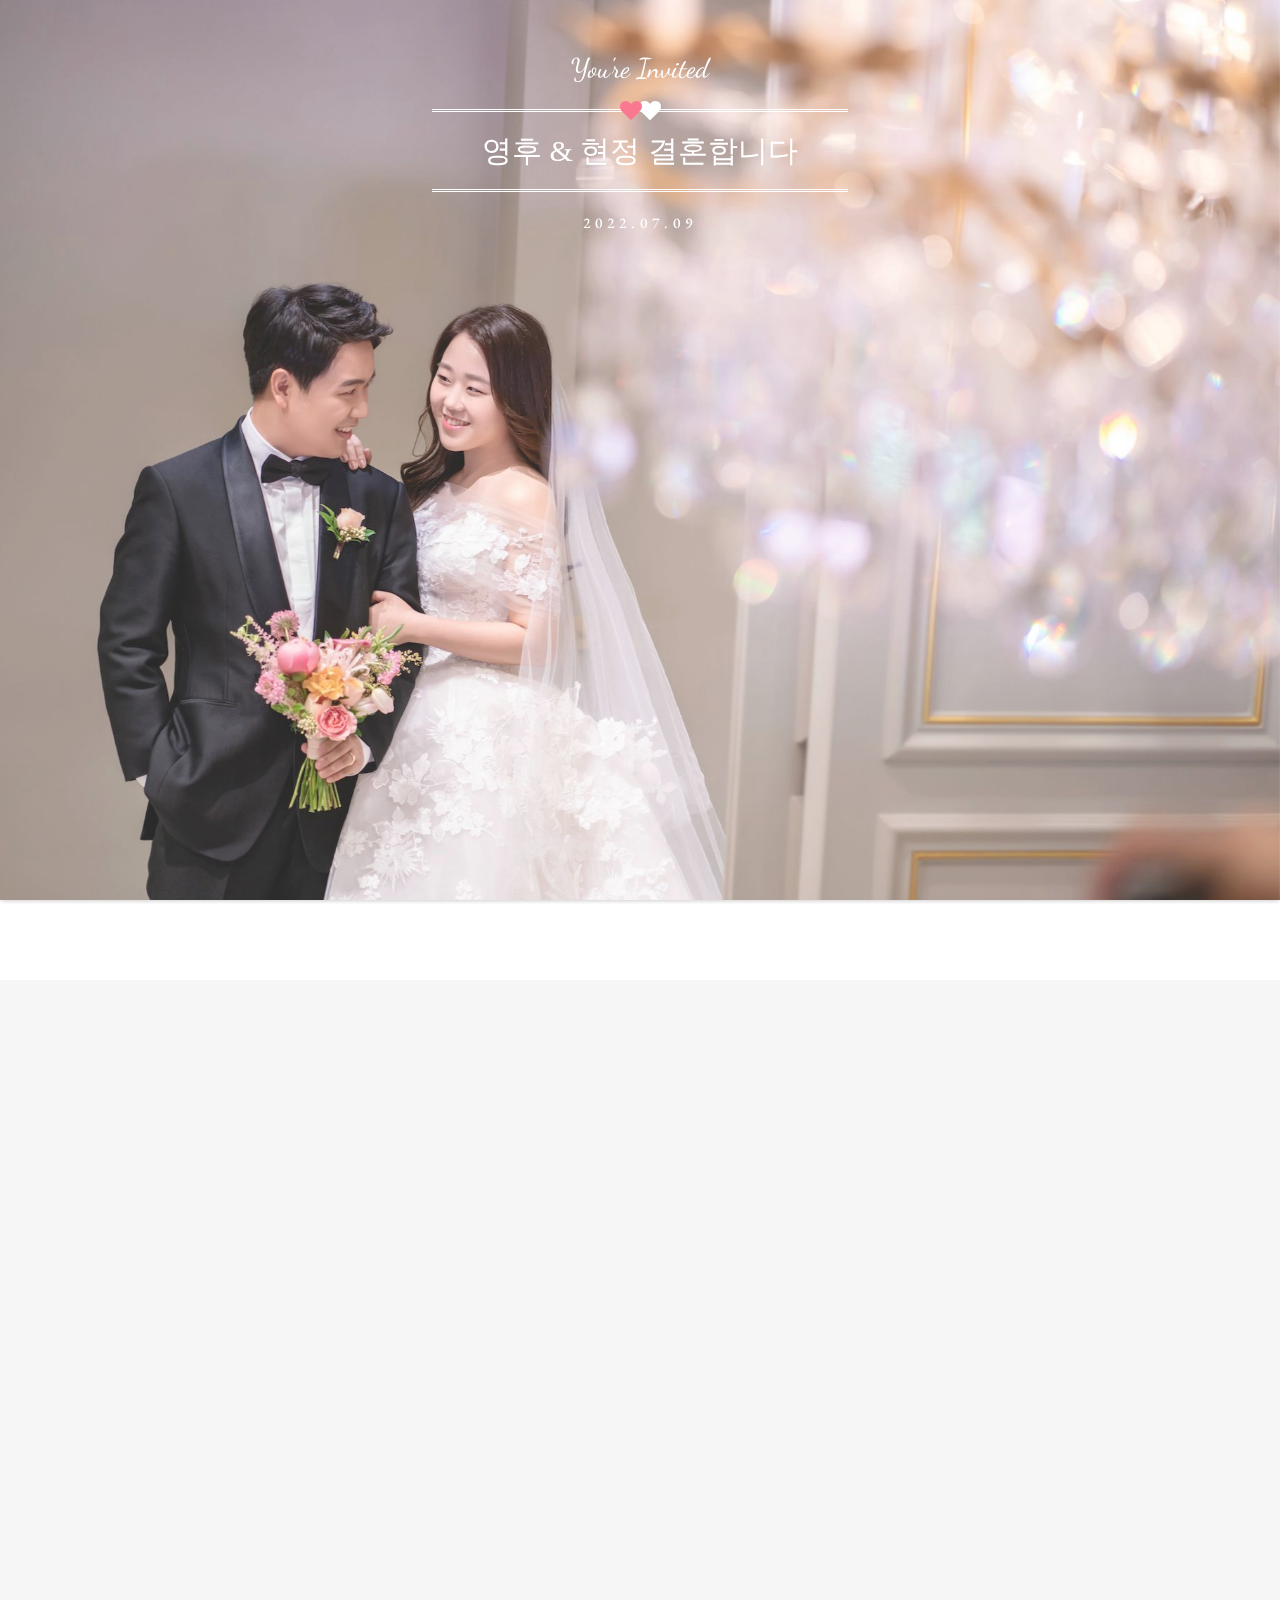
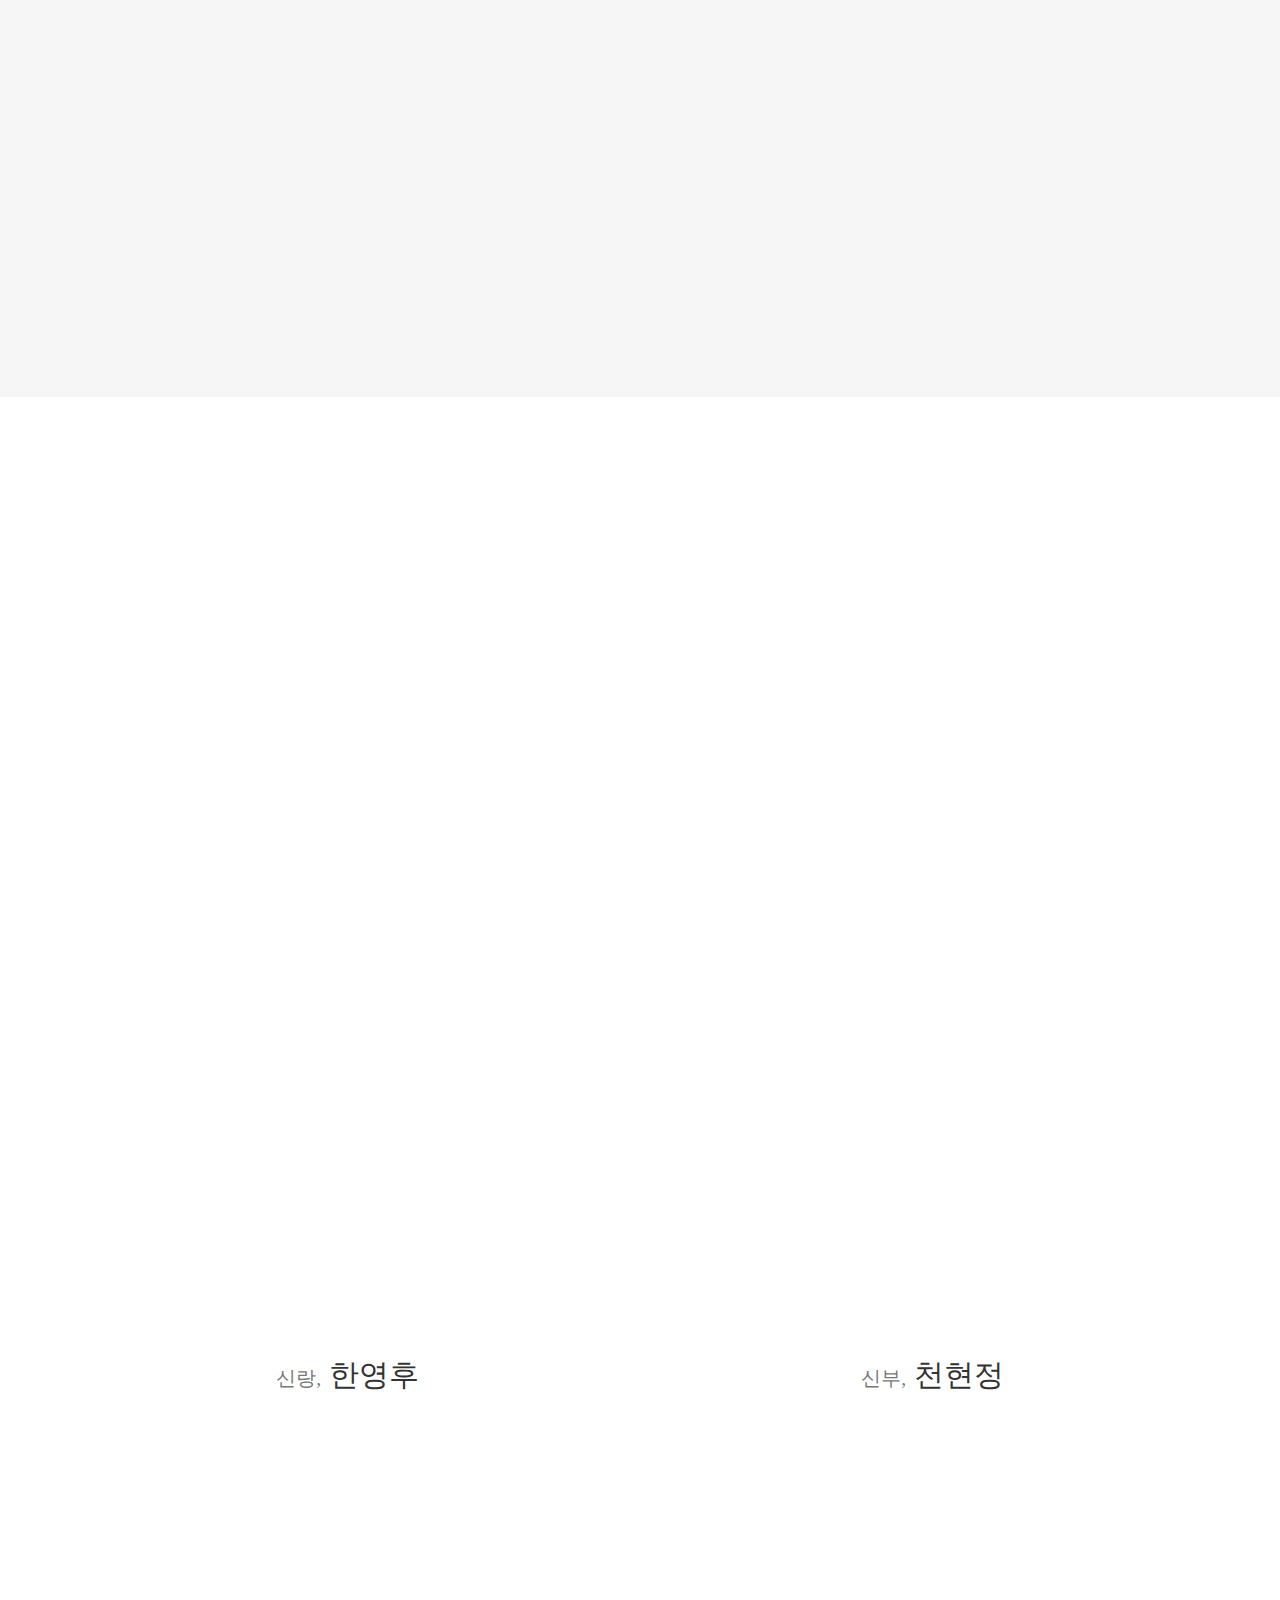
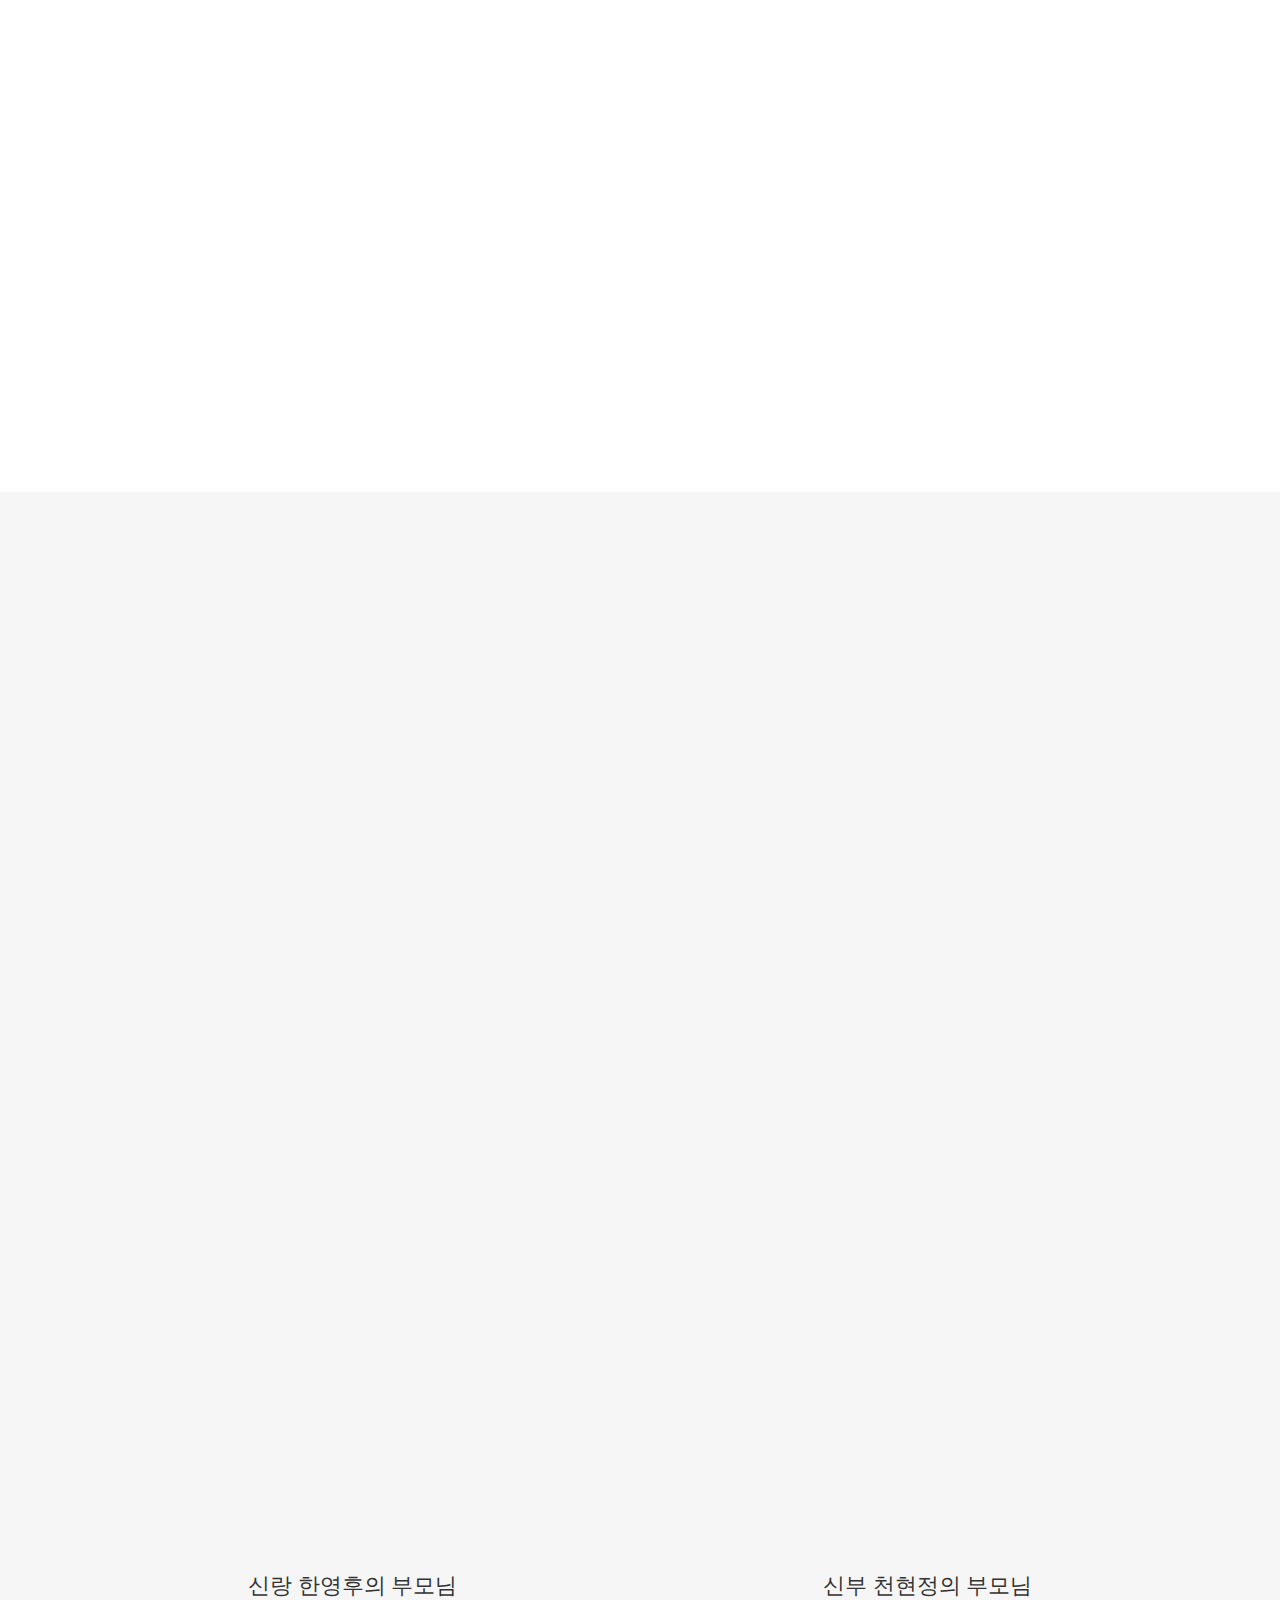
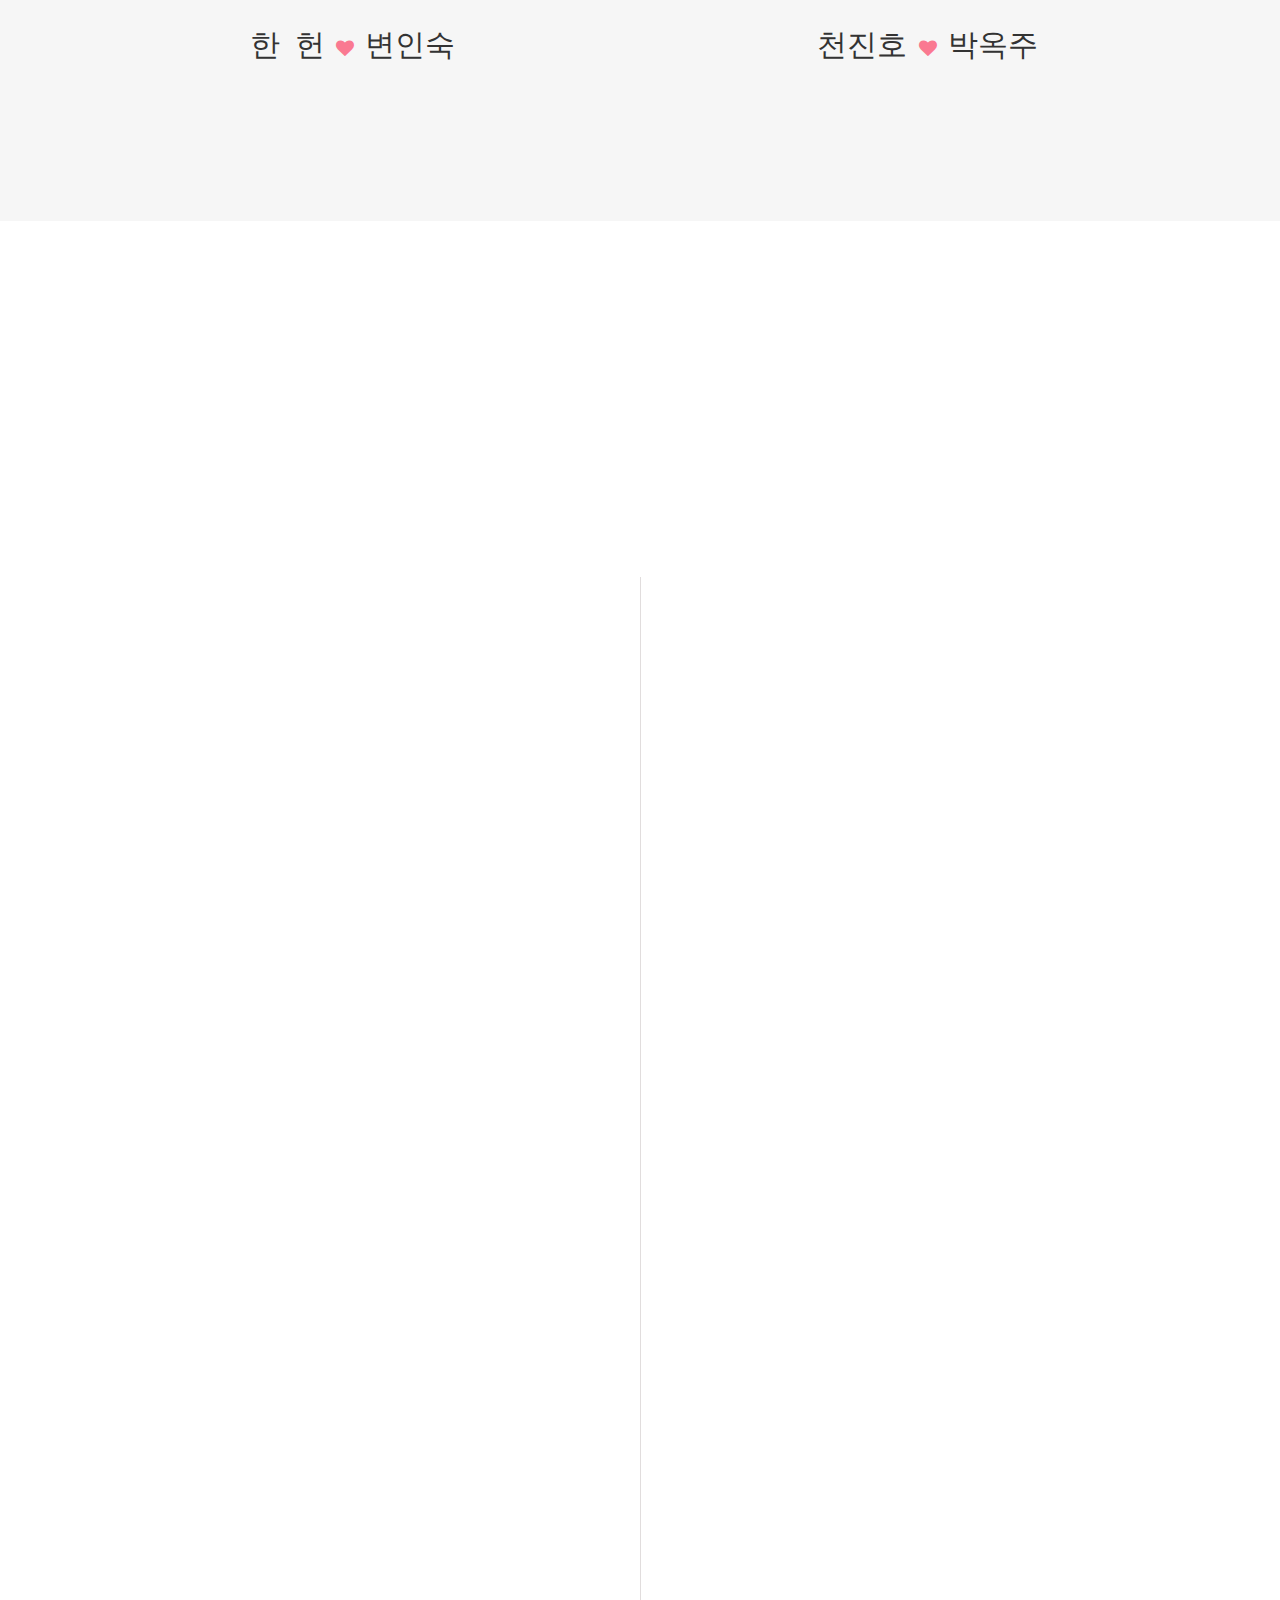
==== index.html @ 9a0e95c8 "copybtn edit" ====
<!DOCTYPE html>
<html lang="en">
	<head>
		<meta charset="utf-8">
     	<meta content="width=device-width, initial-scale=1.0" name="viewport">
     	<meta name="description" content="">
        <meta property="og:title" content="한영후♥천현정 결혼합니다"/>
        <meta property="og:url" content="https://elena0802.github.io/wedding-invitation/"/>
        <meta property="og:description" content="7월 9일 토요일 오후 6시"/>
        <meta property="og:image" content="images/kakaothum.jpeg"/>
        <meta property="og:image:type" content="image/jpeg"/>
        <meta property="og:image:width" content="1600"/>
        <meta property="og:image:height" content="800"/>
        <meta property="og:type" content="website"/>
      	<title>영후 &amp; 현정</title>
        
        <link rel="icon" href="images/favicon.jpg">
        <!-- Bootstrap -->
    	<link rel="stylesheet" href="css/bootstrap/bootstrap.min.css" type="text/css" media="screen" />
        
        <!-- Flexslider -->
        <link rel="stylesheet" href="css/flexslider/flexslider.css" type="text/css">
        <!-- Animate -->
        <link rel="stylesheet" href="css/animate/animate.css" type="text/css">       
        <!-- Countdown -->
        <link rel="stylesheet" href="css/countdown/jquery.countdown.css" type="text/css">
        <!-- Magnific Popup -->
        <link rel="stylesheet" href="css/magnific-popup/magnific-popup.css" type="text/css">
        <!-- Owl Carousel -->
        <link rel="stylesheet" href="css/owlcarousel/owl.carousel.css" type="text/css">
        <link rel="stylesheet" href="css/owlcarousel/owl.theme.css" type="text/css">
        <!-- Icon -->
        <link rel="stylesheet" href="css/fonts/fontello/css/fontello.css" type="text/css" media="screen" />
        <link rel="stylesheet" href="css/all.css" type="text/css" rel="stylesheet"/>
        <link rel="stylesheet" href="https://cdnjs.cloudflare.com/ajax/libs/font-awesome/4.7.0/css/font-awesome.min.css">
        <!-- Font -->
        <link rel="preconnect" href="https://fonts.googleapis.com">
        <link rel="preconnect" href="https://fonts.gstatic.com" crossorigin>
        <link href="https://fonts.googleapis.com/css2?family=Yantramanav:wght@100;300;400;500;700&display=swap" rel="stylesheet">
        <link href="https://fonts.googleapis.com/css2?family=Dancing+Script:wght@400;500;600;700&display=swap" rel="stylesheet">
        <link href="https://hangeul.pstatic.net/hangeul_static/css/maru-buri.css" rel="stylesheet">
        <link href="https://fonts.googleapis.com/css2?family=Great+Vibes&display=swap" rel="stylesheet">
        <link href="https://fonts.googleapis.com/css2?family=Open+Sans:wght@300;400;500;600&display=swap" rel="stylesheet">
        <link href="https://fonts.googleapis.com/css2?family=Noto+Sans+KR:wght@100;300;400;500;700&display=swap" rel="stylesheet">
        <link href="https://fonts.googleapis.com/css2?family=EB+Garamond:wght@400;500;600;700&display=swap" rel="stylesheet">
        <link href="https://fonts.googleapis.com/css2?family=DM+Serif+Display&family=Yeseva+One&display=swap" rel="stylesheet">
        
        <!-- Theme CSS -->
    	<link href="css/style.css" rel="stylesheet" media="screen">
        
        <!-- Skin CSS -->
    	<link href="css/skin/pink/pink.css" rel="stylesheet" media="screen">
        <!--<link href="css/skin/light-teal/light-teal-reverse-navbar.css" rel="stylesheet" media="screen">-->
<!--         <link href="css/skin/pattern/pattern-1.css" rel="stylesheet" media="screen"> -->
        
        <script src="//developers.kakao.com/sdk/js/kakao.min.js"></script>
       
        
       
	</head>

	<body class="outside-bottom-bar-page">            
       	<!-- MAIN SLIDER -->
    	<section id="main-slider" class="flexslider fullscreen">      	
            
            <!-- MAIN SLIDER TITLE OUTTER WRAPPER -->
        	<div class="slide-title-outter-wrapper">
            	
            	<!-- MAIN SLIDER TITLE INNER WRAPPER -->
				<div class="slide-title-inner-wrapper">
                                
                    <!-- TITLE 2 -->
					<div class="slide-title align-top">
                    
                    	<div class="container">
                        	<div class="row">
                        		<div class="col-md-offset-3 col-md-6 animation delay1 fadeInUp">
									
                                    <div id="invited">You're Invited</div>
                                    <div class="banner-text withlove medium light">
                                    	<h2>영후 &amp; 현정 결혼합니다</h2>
                                    </div> 
                                    <div id="banner-date">2022.07.09</div>
                                    
								</div> 
							</div>
						</div>
                        
					</div> 
                                
				</div><!-- END of MAIN SLIDER TITLE INNER WRAPPER -->
                
			</div> <!-- END of MAIN SLIDER TITLE OUTTER WRAPPER -->
                         
            <!-- MAIN SLIDER IMAGES -->
            
  			<ul class="slides">
    			<li>
                	<!-- SLIDE IMAGE -->
                    <div data-stellar-ratio="0.5" class="slide-image" style="background-image:url(images/main.jpeg); background-position:20% 50%;">
                    </div>
                    
                    <!-- SLIDE OVERLAY -->	
                    <div class="slide-overlay" style="opacity:0"> </div> 
                                                      
    			</li>
  			</ul><!-- END of MAIN SLIDER IMAGES -->
            
            <!-- NAVIGATION -->
            <header id="nav-header">
        		<nav id="nav-bar" class="bottom-bar outside fluid-width block-color nav-right sticky-nav animation fadeIn"">
            	
                	<div id="nav-wrapper">
            		
                    	<!-- LOGO -->
            			<div class="logo-wrapper">
                			<!-- CSS LOGO --> 
                        	<a onclick="gtag('event', 'click', { 'event_category': 'menu', 'event_label': '홈' });" href="index.html">
                    			<div class="css-logo">
                   					<div class="css-logo-text">
                                        Y & H
                    				</div>
                    			</div>
                                <div class="mobile-logo">
                                    <divi class="mobile-logo-text">
                                        YOUNGHOO & HYEONJEONG
                                    </divi>
                                </div>
                       		</a>
                    
                		</div>
                		<!-- END of LOGO -->
                    
                    	<div id="mobile-nav">
                    		<i class="de-icon-menu"></i>
                    	</div>
    
                		<ul id="nav-menu" class="nav-smooth-scroll">
                            <li class="first-child">
                        		<a onclick="gtag('event', 'click', { 'event_category': 'menu', 'event_label': '처음으로' });" href="#main-slider">처음으로</a>
                        	</li>
                			<li>
                        		<a onclick="gtag('event', 'click', { 'event_category': 'menu', 'event_label': '신랑 & 신부' });" href="#couple">신랑 & 신부</a>
                        	</li>                   			
                            <li>
                        		<a onclick="gtag('event', 'click', { 'event_category': 'menu', 'event_label': '부모님' });" href="#parents">부모님</a>
                        	</li>
                    		<li>
                        		<a onclick="gtag('event', 'click', { 'event_category': 'menu', 'event_label': '우리의 이야기' });" href="#our-story">우리의 이야기</a>
                        	</li>
                            <li>
                        		<a onclick="gtag('event', 'click', { 'event_category': 'menu', 'event_label': '사진첩' });" href="#gallery-section">사진첩</a>
                        	</li>
                            <li>
                        		<a onclick="gtag('event', 'click', { 'event_category': 'menu', 'event_label': '결혼식 소개' });" href="#more-events">결혼식 소개</a>
                            </li>
                            <li>
                                <a onclick="gtag('event', 'click', { 'event_category': 'menu', 'event_label': '오시는 길' });" href="#where-when">오시는 길</a>
                            </li>
                            <li>
                            	<a onclick="gtag('event', 'click', { 'event_category': 'menu', 'event_label': '마음 전하실 곳' });" href="#gift-section">마음 전하실 곳</a>
                            </li>
                        

                        	
                		</ul>
                    
                    	<div class="clearboth"></div>
                    
                	</div>
                
            	</nav>
        	</header> <!-- END of NAVIGATION -->
            
		</section><!-- ENF of MAIN SLIDER -->

        <!--CONTENT SECTION-->
        <section id="content">
            <!--GREETING SECTION-->
            <section id="greeting">
                <div class="container">
                    <div class="row">

                        <!-- SECTION TITLE-->
                        <div class="col-sm-12 col-md-offset-2 col-md-8 text-center">
                            <div class="section-title animation fadeInUp">
                                <h3 class="title-en">invitation</h3>
                                <h2 class="title-kr">
                                    소중한 분들을 초대합니다
                                </h2>
                            </div>
                        </div>

                        <!-- SECTION CONTENT -->
                        <div class="col-sm-12 col-md-offset-2 col-md-8 text-center">
                            <h3 class="text-center animation fadeInUp">
                                "이 여자구나" 한눈에 알아본 남자,
                            </h3>           
                            <h3 class="text-center animation fadeInUp">
                                그 눈빛에 자꾸 웃음이 나는 여자.
                            </h3>           
                            <h3 class="text-center animation fadeInUp">
                                평생 함께 하고 싶은 서로를 만났습니다.
                            </h3>
                            <br>           
                            <h3 class="text-center animation fadeInUp">
                                언제나 저희 곁에 있어주신 소중한 분들과
                            </h3>       
                            <h3 class="text-center animation fadeInUp">
                                함께 첫 시작을 내딛고 싶습니다.
                            </h3> 
                            <h3 class="text-center animation fadeInUp">
                                특별하고 의미있는 하루에 함께하시어
                            </h3>
                            <h3 class="text-center animation fadeInUp">
                                저희의 시작을 축복해주세요.
                            </h3>
                            <br>
                            <h3 class="text-center animation fadeInUp">
                                <span class="emphasize">한 헌 · 변인숙</span>의 아들, <span class="emphasize">영후</span>
                            </h3>
                            <h3 class="text-center animation fadeInUp">
                                <span class="emphasize">천진호 · 박옥주</span>의 딸, <span class="emphasize">현정</span>
                            </h3>
                            <br>
                            <h3 class="text-center animation fadeInUp emphasize">
                                2022년 7월 9일 토요일 오후 6시 
                            </h3>
                            <h3 class="text-center animation fadeInUp emphasize">
                                시그니엘 서울 76층 그랜드볼룸
                            </h3>
                        </div>
                    </div>
                </div>
            </section>
        	
            <!--COUPLE SECTION-->
            <section id="couple">
            	
                <div class="container">
                	<div class="row">
               
                        <!-- SECTION TITLE -->
                    	<div class="col-sm-12 col-md-offset-2 col-md-8 text-center">
                        
                        	<div class="section-title animation fadeInUp">
                                <div class="heart-divider">
                                    <i class="de-icon-heart pink-heart"></i>
                                    <i class="de-icon-heart grey-heart"></i>
                                </div>
                                <h3 class="title-en">bride & groom</h3>
                        		<h2 class="title-kr">
                            		두 사람의 이야기
                            	</h2>
                          	</div>
                        </div>
                    </div>
                    <!-- SECTION CONTENT -->
                    <div class="row">
                    	<div class="col-md-6">
                        
                        	<!--PHOTO-ITEM-->
                        	<div class="photo-item frame-border animation fadeInLeft">
                                	
                             	<!--PHOTO-->
                               	<img src="images/couple/1-crop.jpg" alt="" class="hover-animation image-zoom-in">
                                            
                               	<!--PHOTO OVERLAY-->
                           		<div class="layer wh100 hidden-black-overlay hover-animation fade-in">
                            	</div><!--END of PHOTO OVERLAY-->
                                				                                    
                                <!--ICON LINK-->
                                <div class="layer wh100 hidden-link hover-animation delay1 fade-in">
                                    <div class="alignment">
                                    	<div class="v-align center-middle">
                                           
                                     		<a onclick="gtag('event', 'click', { 'event_category': 'couple', 'event_label': '신랑' });" href="images/couple/1.jpg" class="magnific-zoom">
        										<div class="de-icon circle large-size outline light">
            										<i class="de-icon-plus-1"></i>
            									</div>
        									</a>
                                                
                                      	</div>
                                    </div>
                                </div><!--END of ICON LINK-->
							
                            </div><!--END of PHOTO-ITEM-->   
                            
                            <div class="his-her-name">
                        		<h2 class="text-center"><small>신랑,</small>&nbsp;한영후
                                    <!--<span class="last-name">The Groom</span>-->
                                </h2>
                                                     
                                
                            </div>                            
                            
                            <p class="blurb animation fadeInLeft text-left description">
                                12년 전에 공학을 공부하겠다고 혼자 미국으로 떠나 성공적으로 컴퓨터공학과에 진학했으나, 병역의 의무를 다하기 위해 졸업을 미루고 한국으로 돌아온게 벌써 5년전이네요. 그 5년 동안 창업도 해보고, 사회에 도움이 될 수 있는 프로젝트도 해보고, 특히 지금의 신부를 만나 삶에 감사함을 느끼게 되었습니다. 왠지 병무청에 감사의 절이라도 해야 할 것 같지만 그러지는 않기로 했습니다.
                            </p>
                            <p class="blurb animation fadeInRight text-left description">
                                <span class="qna-title">신부의 가장 좋은 점</span>
                                <br>
                                저의 특이한 생각들과 결정들에 대해 언제든 신부와 이야기 나눌 수 있다는 게 가장 좋습니다. 그리고 무엇보다 정말 예쁩니다! 
                            </p>
                            <p class="blurb animation fadeInRight text-left description">
                                <span class="qna-title">결혼을 결심한 계기</span>
                                <br>
                                이 세상에 이 사람보다 나를 더 잘 이해하는 사람은 없을거라는 확신이 들어서 결혼을 결심했습니다.
                            </p>
                            <p class="blurb animation fadeInRight text-left description">
                                <span class="qna-title">결혼을 앞둔 소감</span>
                                <br>
                                저, 드디어 장가갑니다! 오랜 시간 제 옆에서 함께 해주었던 사람과 이젠 매일을 함께할 수 있다고 생각하니 행복합니다. 저희 평생토록 잘 살겠습니다!
                            </p>
                            <br>
                        </div>
                        
                        <div class="col-md-6">
                        
                        	<!--PHOTO-ITEM-->
                        	<div class="photo-item frame-border animation fadeInRight">
                                	
                             	<!--PHOTO-->
                               	<img src="images/couple/2-crop.jpg" alt="" class="hover-animation image-zoom-in">
                                            
                               	<!--PHOTO OVERLAY-->
                           		<div class="layer wh100 hidden-black-overlay hover-animation fade-in">
                            	</div><!--END of PHOTO OVERLAY-->
                                				                                    
                                <!--ICON LINK-->
                                <div class="layer wh100 hidden-link hover-animation delay1 fade-in">
                                    <div class="alignment">
                                    	<div class="v-align center-middle">
                                           
                                     		<a onclick="gtag('event', 'click', { 'event_category': 'couple', 'event_label': '신부' });" href="images/couple/2.jpg" class="magnific-zoom">
        										<div class="de-icon circle large-size outline light">
            										<i class="de-icon-plus-1"></i>
            									</div>
        									</a>
                                                    
                                      	</div>
                                    </div>
                                </div><!--END of ICON LINK-->
							
                            </div><!--END of PHOTO-ITEM-->    
                            
                            <div class="his-her-name">
                        		<h2 class="text-center"><small>신부,</small>&nbsp;천현정
                                    <!--<span class="last-name">천진호 · 박옥주의 딸</span>-->
                                    
                                </h2>
                                
                            </div>                            
                            
                            <p class="blurb animation fadeInRight text-left description">
                                헬스케어 벤처 창업을 하고 싶어 약학대학에 진학했습니다. 학교 밖에서 하고 싶은 일들을 다 하며 지내던 중 프로그래밍 동아리에서 지금의 신랑을 처음 만났습니다. 호기심 많은 그가 새로운 기계를 사려고 할 때는 늘 의문을 품지만, 막상 써보면 재밌고 신기해서 오히려 더 신나하는 편입니다.
                            </p>
                            <p class="blurb animation fadeInRight text-left description">
                                <span class="qna-title">신랑의 가장 좋은 점</span>
                                <br>
                                따뜻한 눈빛, 따뜻한 포옹, 따뜻한 마음, 잘생긴 얼굴 :)
                            </p>
                            <p class="blurb animation fadeInRight text-left description">
                                <span class="qna-title">결혼을 결심한 계기</span>
                                <br> 
                                인생에 어떤 어려운 문제가 주어져도 함께 풀어나갈 수 있을 것 같다는 믿음이 생겨 결혼을 결심했습니다.
                            </p>
                            <p class="blurb animation fadeInRight text-left description">
                                <span class="qna-title">결혼을 앞둔 소감</span>
                                <br> 
                                함께한 시간들이 행복했던 만큼 앞으로의 날들이 기대됩니다. 인생의 큰 전환점이 될 거라고 생각하고요. 앞으로도 서로 배려하고 사랑하면서 잘 살아보겠습니다!
                            </p>
                        </div>
                    </div>
                    </div>
                </div>
            </section>  
            
            <!-- PHOTO DIVIDER
            <section>
            	<div class="image-divider auto-height" style="background-image: url('images/divider/divider-1.jpg'); background-position: 100% 60%;height:500px;" data-stellar-background-ratio="0.3">
                	<div class="divider-overlay"></div>
                </div>
            </section>-->
            
            <!--PARENTS SECTION-->
            <section id="parents">
            	
                <div class="container">
                	<!-- ROW-1 -->
                    <div class="row">
               
                        <!-- SECTION TITLE -->
                    	<div class="col-sm-12 col-md-offset-2 col-md-8 text-center">
                        
                        	<div class="section-title animation fadeInUp">
                                <h3 class="title-en">our parents</h3>
                        		<h2 class="title-kr">
                            		우리의 부모님
                            	</h2>
                          	</div>
                            <div class="text-center" style="margin-bottom: 50px;">
                                <h3 class="animation fadeInUp">
                                    언제나 곁을 따뜻하게 지켜주시고
                                </h3>
                                <h3 class="animation fadeInUp">
                                    저희 두 사람의 시작을 사랑으로 응원해주신
                                </h3>
                                <h3 class="animation fadeInUp">
                                    양가 부모님을 소개합니다.
                                </h3>
                            </div>
            
                        </div>
                    </div><!-- END of ROW-1 -->

                    <!-- ROW-2-->
                    <div class="row">              
                        <!-- SECTION CONTENT -->
                    	<div class="col-xs-6" id="parents-1">
                        
                        	<!--PHOTO-ITEM-->
                        	<div class="photo-item frame-border animation fadeInLeft">
                                	
                             	<!--PHOTO-->
                               	<img src="images/parents/1-crop.jpg" alt="" class="hover-animation image-zoom-in">
                                            
                               	<!--PHOTO OVERLAY-->
                           		<div class="layer wh100 hidden-black-overlay hover-animation fade-in">
                            	</div><!--END of PHOTO OVERLAY-->
                                				                                    
                                <!--ICON LINK-->
                                <div class="layer wh100 hidden-link hover-animation delay1 fade-in">
                                    <div class="alignment">
                                    	<div class="v-align center-middle">
                                           
                                     		<a onclick="gtag('event', 'click', { 'event_category': 'parents', 'event_label': '신랑의 부모님' });" href="images/parents/1.jpg" class="magnific-zoom">
                                                <div class="de-icon circle large-size outline light">
            										<i class="de-icon-plus-1"></i>
            									</div>
        									</a>
                                                
                                      	</div>
                                    </div>
                                </div><!--END of ICON LINK-->
							
                            </div><!--END of PHOTO-ITEM-->   
                            
                            <div class="parents-name">
                                <h4 class="text-center"><span style="font-family: 'MaruBuriSemiBold';">신랑 한영후</span>의 부모님</h4>
                                <h3 class="text-center">한&nbsp;&nbsp;헌 <i class="de-icon-heart pink-heart"></i> 변인숙</h3>
                                
                            </div>                            
                        </div>
                        
                        <div class="col-xs-6" id="parents-2">
                        
                        	<!--PHOTO-ITEM-->
                        	<div class="photo-item frame-border animation fadeInRight">
                                	
                             	<!--PHOTO-->
                               	<img src="images/parents/2-crop.jpg" alt="" class="hover-animation image-zoom-in">
                                            
                               	<!--PHOTO OVERLAY-->
                           		<div class="layer wh100 hidden-black-overlay hover-animation fade-in">
                            	</div><!--END of PHOTO OVERLAY-->
                                				                                    
                                <!--ICON LINK-->
                                <div class="layer wh100 hidden-link hover-animation delay1 fade-in">
                                    <div class="alignment">
                                    	<div class="v-align center-middle">
                                           
                                     		<a onclick="gtag('event', 'click', { 'event_category': 'parents', 'event_label': '신부의 부모님' });" href="images/parents/2.jpg" class="magnific-zoom">
        										<div class="de-icon circle large-size outline light">
            										<i class="de-icon-plus-1"></i>
            									</div>
        									</a>
                                                    
                                      	</div>
                                    </div>
                                </div><!--END of ICON LINK-->
							
                            </div><!--END of PHOTO-ITEM-->    
                            
                            <div class="parents-name">
                                <h4 class="text-center"><span style="font-family: 'MaruBuriSemiBold', sans-serif;">신부 천현정</span>의 부모님</h4>
                        		<h3 class="text-center">천진호 <i class="de-icon-heart pink-heart"></i> 박옥주</h3>
                            </div>                            
                            
                        </div>
                    </div>
                </div>
            </section>  
            
            <!-- PHOTO DIVIDER
            <section>
            	<div class="image-divider auto-height" style="background-image:url('images/divider/divider-2.jpg'); background-position: 20% 70%;height:500px" data-stellar-background-ratio="0.3">
                	<div class="divider-overlay" style="opacity: 0.3;"></div>
                    
                    <div class="container">
                        <div class="row">
                            <div class=" col-md-offset-2 col-md-8">
                                <div class="text-center animation fadeInUp">
                                    <div id="divider-title">
                                        <div id="divider-title-line">Let the</div>
                                        <div id="divider-title-line">Adventure</div>
                                        <div id="divider-title-line">Begin</div>
                                    </div>
                                </div>
                            </div>
                        </div>
                    </div>
                </div>
            </section>-->
            
            
            <!-- OUR STORY SECTION -->
            <section id="our-story">
            	
                <div class="container">
               
               	 	<!-- ROW-1 -->
                	<div class="row">
                    	
                        <!-- SECTION TITLE -->
                    	<div class="col-sm-12 col-md-offset-2 col-md-8 text-center">
                        
                        	<div class="section-title animation fadeInUp">
                                <div class="heart-divider">
                                    <i class="de-icon-heart pink-heart"></i>
                                    <i class="de-icon-heart grey-heart"></i>
                                </div>
                                <h3 class="title-en">our story</h3>
                        		<h2 class="title-kr">  
                                    우리의 이야기
                            	</h2>
                          	</div>
                        </div>
                   </div> <!-- END of ROW-1 -->
                   
                   
                   <!-- STORY ROW-1-->
                   <div class="row story-row">      
                        
                        <div class="col-sm-12 col-md-offset-1 col-md-4 text-center">
                            <!--PHOTO-ITEM-->
                        	<div class="photo-item frame-border animation delay1 fadeInLeft">
                                	
                             	<!--PHOTO-->
                               	<img src="images/story/1-crop.jpg" alt="" class="hover-animation image-zoom-in">
                                            
                               	<!--PHOTO OVERLAY-->
                           		<div class="layer wh100 hidden-black-overlay hover-animation fade-in">
                            	</div><!--END of PHOTO OVERLAY-->
                                				                                    
                                <!--ICON LINK-->
                                <div class="layer wh100 hidden-link hover-animation delay1 fade-in">
                                    <div class="alignment">
                                    	<div class="v-align center-middle">
                                           
                                     		<a onclick="gtag('event', 'click', { 'event_category': 'story', 'event_label': '우리의 설레이는 첫 만남' });" href="images/story/1.jpg" class="magnific-zoom">
        										<div class="de-icon circle large-size outline light">
            										<i class="de-icon-plus-1"></i>
            									</div>
        									</a>
                                                
                                      	</div>
                                    </div>
                                </div><!--END of ICON LINK-->
							
                            </div><!--END of PHOTO-ITEM-->
                        </div>

                        <div class="col-sm-12 col-md-2 text-center story-date-wrapper animation fadeIn">
                        	<div class="arrow-left"></div>
                            <div class="story-date">
                            	<div class="date-only">
                                    <i class="de-icon-circle"></i>
                                </div>
                                <!--<div class="month-year">03.12</div>-->
                           </div>
                           <div class="arrow-right"></div>
                           <div class="clearboth"></div>                          
                        </div>
                        
                        <div class="col-sm-12 col-md-4 animation delay1 fadeInRight">
                        	<h3 class="qna-title">우리의 설레이는 첫 만남</h3>
                            <p class="description">따뜻한 햇살이 비치다 갑작스런 비가 오던 봄 날, 저희는 처음 마주쳤어요. 그때의 짧았던 찰나의 설렘과 기억들을 아직도 소중히 간직하며 이제 새로운 시작을 준비하고 있습니다.</p>
                        </div>    
                        
                        <div class="vertical-line">
                        </div>
                                            
					</div><!-- END of STORY ROW-1 -->
                    
                   <!-- STORY ROW-2-->
                   <div class="row story-row">      
                        
                        <div class="col-sm-12 col-md-4 col-md-push-6 text-center">
                            <!--PHOTO-ITEM-->
                        	<div class="photo-item frame-border animation delay1 fadeInLeft">
                                	
                             	<!--PHOTO-->
                               	<img src="images/story/2-crop.jpg" alt="" class="hover-animation image-zoom-in">
                                            
                               	<!--PHOTO OVERLAY-->
                           		<div class="layer wh100 hidden-black-overlay hover-animation fade-in">
                            	</div><!--END of PHOTO OVERLAY-->
                                				                                    
                                <!--ICON LINK-->
                                <div class="layer wh100 hidden-link hover-animation delay1 fade-in">
                                    <div class="alignment">
                                    	<div class="v-align center-middle">
                                           
                                     		<a onclick="gtag('event', 'click', { 'event_category': 'story', 'event_label': '우리가 사랑한 시간' });" href="images/story/2.jpg" class="magnific-zoom">
        										<div class="de-icon circle large-size outline light">
            										<i class="de-icon-plus-1"></i>
            									</div>
        									</a>                                                 
                                                
                                      	</div>
                                    </div>
                                </div><!--END of ICON LINK-->
							
                            </div><!--END of PHOTO-ITEM-->
                        </div>

                        <div class="col-sm-12 col-md-2 text-center story-date-wrapper animation fadeIn">
                        	<div class="arrow-left"></div>
                            <div class="story-date">
                            	<div class="date-only">
                                    <i class="de-icon-circle"></i>
                                </div>
                           </div>
                           <div class="arrow-right"></div>
                           <div class="clearboth"></div>                          
                        </div>
                        
                        
                        <div class="col-sm-12 col-md-4 col-md-pull-6 animation delay1 fadeInRight">
                        	<h3 class="qna-title highlight">우리가 사랑한 시간</h3>
                            <p class="description">때로는 연인으로, 때로는 친구로, 때로는 동지로, 껌딱지처럼 어디든 손잡고 같이 다녔습니다. 매일 봐도 할말이 많았고, 가고 싶은 곳들이 많았어요. 서로의 인생을 살아오며 달랐던 두 사람이 서로 덕분에 가장 행복하게 웃었고 함께 할 내일이 끊임없이 설레었습니다.</p>
                        </div>    
                        
                        <div class="vertical-line">
                        </div>
                                            
					</div><!-- END of STORY ROW-2 -->
                    
                    <!-- STORY ROW-3-->
                   <div class="row story-row">      
                        
                        <div class="col-md-offset-1 col-md-4 text-center">
                            <!--PHOTO-ITEM-->
                        	<div class="photo-item frame-border animation delay1 fadeInLeft">
                                	
                             	<!--PHOTO-->
                               	<img src="images/story/3-crop.jpg" alt="" class="hover-animation image-zoom-in">
                                            
                               	<!--PHOTO OVERLAY-->
                           		<div class="layer wh100 hidden-black-overlay hover-animation fade-in">
                            	</div><!--END of PHOTO OVERLAY-->
                                				                                    
                                <!--ICON LINK-->
                                <div class="layer wh100 hidden-link hover-animation delay1 fade-in">
                                    <div class="alignment">
                                    	<div class="v-align center-middle">
                                           
                                     		<a onclick="gtag('event', 'click', { 'event_category': 'story', 'event_label': '깜짝 프로포즈에 성공한 날' });" href="images/story/3.jpg" class="magnific-zoom">
        										<div class="de-icon circle large-size outline light">
            										<i class="de-icon-plus-1"></i>
            									</div>
        									</a>
                                                
                                      	</div>
                                    </div>
                                </div><!--END of ICON LINK-->
							
                            </div><!--END of PHOTO-ITEM-->
                        </div>

                        <div class="col-md-2 text-center story-date-wrapper animation fadeIn">
                        	<div class="arrow-left"></div>
                            <div class="story-date">
                            	<div class="date-only">
                                    <i class="de-icon-circle"></i>
                                </div>
                                
                           </div>
                           <div class="arrow-right"></div>
                           <div class="clearboth"></div>                          
                        </div>

                        <div class="col-md-4 animation delay1 fadeInRight">
                        	<h3 class="qna-title">깜짝 프로포즈에 성공한 날</h3>
                            <p class="description">지금까지 사랑한다는 말을 서로에게 한번도 하지 않고 아껴 두었는데, 프로포즈 하는 날 처음으로 서로에게 말했답니다. 감동해서 울뻔 했으나 다행히(?) 울지 않고 함께 많이 웃었습니다. 그제야 비로소 실감이 났습니다. 우리 정말 결혼을 하는구나!</p>
                        </div>    
                        
                        <div class="vertical-line">
                        </div>
                                            
					</div><!-- END of STORY ROW-3 -->
                    
                   <!-- STORY ROW-4 -->
                   <div class="row story-row">      
                        
                        <div class="col-sm-12 col-md-4 col-md-push-6 text-center">
                            <!--PHOTO-ITEM-->
                        	<div class="photo-item frame-border animation delay1 fadeInLeft">
                                	
                             	<!--PHOTO-->
                               	<img src="images/story/4-crop.jpg" alt="" class="hover-animation image-zoom-in">
                                            
                               	<!--PHOTO OVERLAY-->
                           		<div class="layer wh100 hidden-black-overlay hover-animation fade-in">
                            	</div><!--END of PHOTO OVERLAY-->
                                				                                    
                                <!--ICON LINK-->
                                <div class="layer wh100 hidden-link hover-animation delay1 fade-in">
                                    <div class="alignment">
                                    	<div class="v-align center-middle">
                                           
                                     		<a onclick="gtag('event', 'click', { 'event_category': 'story', 'event_label': '함께 새로운 시작을 준비한 우리' });" href="images/story/4.jpg" class="magnific-zoom">
        										<div class="de-icon circle large-size outline light">
            										<i class="de-icon-plus-1"></i>
            									</div>
        									</a>
                                                
                                      	</div>
                                    </div>
                                </div><!--END of ICON LINK-->
							
                            </div><!--END of PHOTO-ITEM-->
                        </div>

                        <div class="col-sm-12 col-md-2 text-center story-date-wrapper animation fadeIn">
                        	<div class="arrow-left"></div>
                            <div class="story-date">
                            	<div class="date-only">
                                    <i class="de-icon-circle"></i>
                                </div>
                                
                           </div>
                           <div class="arrow-right"></div>
                           <div class="clearboth"></div>                          
                        </div>
                        
                        <div class="col-sm-12 col-md-4 col-md-pull-6 animation delay1 fadeInRight">
                        	<h3 class="qna-title">함께 새로운 시작을 준비한 우리</h3>
                            <p class="description">새로운 시작을 준비하며 서로 맞춰갈 부분도 힘겨웠던 날들도 있었지만, 하루하루 설레는 마음으로 결혼을 준비하고 있습니다. 발리로 5박 6일 신혼여행을 다녀온 뒤, 행복동 소재의 행복마을 아파트에서 달달한 신혼 생활을 시작합니다. 언제나 열려있으니 놀러오세요! </p>
                        </div>    
                        
                        <div class="vertical-line">
                        </div>
                                            
					</div><!-- END of STORY ROW-4 -->
                    
                
                    <div class="row">
                    	<div class="col-md-12 text-center">
                        	<div id="end-of-story" class="animation fadeInUp">
                                <h2>그리고 드디어 결혼을 합니다!</h2>
                                <div class="heart-divider">
                                    	<span class="grey-line"></span>
                                        <i class="de-icon-heart pink-heart"></i>
                                        <i class="de-icon-heart grey-heart"></i>
                                        <span class="grey-line"></span>
                                    </div>
                            </div>
                        </div>
                    </div>
                    
				</div><!-- END of CONTAINER -->
            	
            </section>  

            <!-- PHOTO DIVIDER -->
            <section id="dont-miss-it">
            	<div class="image-divider auto-height" style="background-image:url('images/divider/divider-5.jpg'); background-position: 60% 30%; height:600px;" data-stellar-background-ratio="0.3">
                	<div class="divider-overlay" style="opacity: 0.5;"></div>
                    
                    <div class="container">                 	 
                    	<div class="row">
                        	<div class="col-md-offset-2 col-md-8 text-center animation fadeInUp">                   	
                	 			<h3 class="title-en" style="opacity: 0.5;"><b>d-day</h3>
                                <h2 id="dont-miss-it-title">영후<i class="de-icon-heart pink-heart"></i>&nbsp;현정의 결혼식까지</h2>           
                                
                     		</div>
                     	</div>
                        
                        <div class="row">
                        	<div class="col-md-offset-3 col-md-6">                   	
                                <div id="dday-countdown" class="simple-countdown animation fadeInUp"></div>
                                <div id="date-countdown" class="simple-countdown animation fadeInUp"></div>
                     
                     		</div>
                     	</div>
                        
                     </div>
                
                </div>
            </section>


            <!-- GALLERY SECTION -->
            <section id="gallery-section">
                
                <div class="container">
               
                    <!-- ROW-1 -->
                    <div class="row">
                        
                        <!-- SECTION TITLE -->
                        <div class="col-md-offset-2 col-md-8 text-center">
                        
                            <div class="section-title animation fadeInUp">
                                <h3 class="title-en">gallery</h3>
                                <h2 class="title-kr">
                                    우리의 사진첩
                                </h2>
                            </div>
                        </div>
                   </div> <!-- END of ROW-1 -->
                   
                   
                   <div class="row" style="padding-left: 10px; padding-right: 10px;">     
                                        
                        <!--GALLERY-ITEM-1-->
                        <div class="col-sm-4 col-xs-6 ">
                            <!--PHOTO-ITEM-->
                            <div class="photo-item frame-border animation fadeIn">
                                    
                                <!--PHOTO-->
                                <img src="images/gallery/1-crop.jpg" alt="" class="hover-animation image-zoom-rotate">
                                            
                                <!--PHOTO OVERLAY-->
                                <div class="layer wh100 hidden-black-overlay hover-animation fade-in">
                                </div><!--END of PHOTO OVERLAY-->
                                                                                    
                                <!--ICON LINK-->
                                <div class="layer wh100 hidden-link hover-animation delay1 fade-in">
                                    <div class="alignment">
                                        <div class="v-align center-middle">
                                           
                                            <a onclick="gtag('event', 'click', { 'event_category': 'gallery', 'event_label': '01' });" href="images/gallery/1.jpg" class="magnific-zoom-gallery">
                                                <div class="de-icon circle outline light medium-size ">
            										<i class="de-icon-plus-1"></i>
            									</div>
                                            </a>
                                                
                                        </div>
                                    </div>
                                </div><!--END of ICON LINK-->
                            
                            </div><!--END of PHOTO-ITEM-->    
                        </div><!--END of GALLERY-ITEM-1-->
                        
                        <!--GALLERY-ITEM-2-->
                        <div class="col-sm-4 col-xs-6">
                            <!--PHOTO-ITEM-->
                            <div class="photo-item frame-border animation fadeIn">
                                    
                                <!--PHOTO-->
                                <img src="images/gallery/2-crop.jpg" alt="" class="hover-animation image-zoom-rotate">
                                            
                                <!--PHOTO OVERLAY-->
                                <div class="layer wh100 hidden-black-overlay hover-animation fade-in">
                                </div><!--END of PHOTO OVERLAY-->
                                                                                    
                                <!--ICON LINK-->
                                <div class="layer wh100 hidden-link hover-animation delay1 fade-in">
                                    <div class="alignment">
                                        <div class="v-align center-middle">
                                           
                                            <a onclick="gtag('event', 'click', { 'event_category': 'gallery', 'event_label': '02' });" href="images/gallery/2.jpg" class="magnific-zoom-gallery">
                                                <div class="de-icon circle outline light medium-size ">
            										<i class="de-icon-plus-1"></i>
            									</div>
                                            </a>
                                            
                                        </div>
                                    </div>
                                </div><!--END of ICON LINK-->
                            
                            </div><!--END of PHOTO-ITEM-->  
                        </div><!--END of GALLERY-ITEM-2-->
                        
                        <!--GALLERY-ITEM-3-->
                        <div class="col-sm-4 col-xs-6">
                            <!--PHOTO-ITEM-->
                            <div class="photo-item frame-border animation fadeIn">
                                    
                                <!--PHOTO-->
                                <img src="images/gallery/3-crop.jpg" alt="" class="hover-animation image-zoom-rotate">
                                            
                                <!--PHOTO OVERLAY-->
                                <div class="layer wh100 hidden-black-overlay hover-animation fade-in">
                                </div><!--END of PHOTO OVERLAY-->
                                                                                    
                                <!--ICON LINK-->
                                <div class="layer wh100 hidden-link hover-animation delay1 fade-in">
                                    <div class="alignment">
                                        <div class="v-align center-middle">
                                           
                                            <a onclick="gtag('event', 'click', { 'event_category': 'gallery', 'event_label': '03' });" href="images/gallery/3.jpg" class="magnific-zoom-gallery">
                                                <div class="de-icon circle outline light medium-size ">
            										<i class="de-icon-plus-1"></i>
            									</div>
                                            </a>
                                                
                                        </div>
                                    </div>
                                </div><!--END of ICON LINK-->
                            
                            </div><!--END of PHOTO-ITEM-->
                        </div><!--END of GALLERY-ITEM-3-->
                        
                        <!--GALLERY-ITEM-4-->
                        <div class="col-sm-4 col-xs-6">
                            <!--PHOTO-ITEM-->
                            <div class="photo-item frame-border animation fadeIn">
                                    
                                <!--PHOTO-->
                                <img src="images/gallery/4-crop.jpg" alt="" class="hover-animation image-zoom-rotate">
                                            
                                <!--PHOTO OVERLAY-->
                                <div class="layer wh100 hidden-black-overlay hover-animation fade-in">
                                </div><!--END of PHOTO OVERLAY-->
                                                                                    
                                <!--ICON LINK-->
                                <div class="layer wh100 hidden-link hover-animation delay1 fade-in">
                                    <div class="alignment">
                                        <div class="v-align center-middle">
                                           
                                            <a onclick="gtag('event', 'click', { 'event_category': 'gallery', 'event_label': '04' });" href="images/gallery/4.jpg" class="magnific-zoom-gallery">
                                                <div class="de-icon circle outline light medium-size ">
            										<i class="de-icon-plus-1"></i>
            									</div>
                                            </a>
                                                
                                        </div>
                                    </div>
                                </div><!--END of ICON LINK-->
                            
                            </div><!--END of PHOTO-ITEM-->   
                        </div><!--END of GALLERY-ITEM-4-->
                        
                        <!--GALLERY-ITEM-5-->
                        <div class="col-sm-4 col-xs-6">
                            <!--PHOTO-ITEM-->
                            <div class="photo-item frame-border animation fadeIn">
                                    
                                <!--PHOTO-->
                                <img src="images/gallery/5-crop.jpg" alt="" class="hover-animation image-zoom-rotate">
                                            
                                <!--PHOTO OVERLAY-->
                                <div class="layer wh100 hidden-black-overlay hover-animation fade-in">
                                </div><!--END of PHOTO OVERLAY-->
                                                                                    
                                <!--ICON LINK-->
                                <div class="layer wh100 hidden-link hover-animation delay1 fade-in">
                                    <div class="alignment">
                                        <div class="v-align center-middle">
                                           
                                            <a onclick="gtag('event', 'click', { 'event_category': 'gallery', 'event_label': '05' });" href="images/gallery/5.jpg" class="magnific-zoom-gallery">
                                                <div class="de-icon circle outline light medium-size ">
            										<i class="de-icon-plus-1"></i>
            									</div>
                                            </a>
                                                
                                        </div>
                                    </div>
                                </div><!--END of ICON LINK-->
                            
                            </div><!--END of PHOTO-ITEM-->  
                        </div><!--END of GALLERY-ITEM-5-->
                        
                        <!--GALLERY-ITEM-6-->
                        <div class="col-sm-4 col-xs-6">
                            <!--PHOTO-ITEM-->
                            <div class="photo-item frame-border animation fadeIn">
                                    
                                <!--PHOTO-->
                                <img src="images/gallery/6-crop.jpg" alt="" class="hover-animation image-zoom-rotate">
                                            
                                <!--PHOTO OVERLAY-->
                                <div class="layer wh100 hidden-black-overlay hover-animation fade-in">
                                </div><!--END of PHOTO OVERLAY-->
                                                                                    
                                <!--ICON LINK-->
                                <div class="layer wh100 hidden-link hover-animation delay1 fade-in">
                                    <div class="alignment">
                                        <div class="v-align center-middle">
                                           
                                            <a onclick="gtag('event', 'click', { 'event_category': 'gallery', 'event_label': '06' });" href="images/gallery/6.jpg" class="magnific-zoom-gallery">
                                                <div class="de-icon circle outline light medium-size ">
            										<i class="de-icon-plus-1"></i>
            									</div>
                                            </a>
                                                
                                        </div>
                                    </div>
                                </div><!--END of ICON LINK-->
                            
                            </div><!--END of PHOTO-ITEM-->
                        </div><!--END of GALLERY-ITEM-6-->
                        
                        <!--GALLERY-ITEM-7-->
                        <div class="col-sm-4 col-xs-6">
                            <!--PHOTO-ITEM-->
                            <div class="photo-item frame-border animation fadeIn">
                                    
                                <!--PHOTO-->
                                <img src="images/gallery/7-crop.jpg" alt="" class="hover-animation image-zoom-rotate">
                                            
                                <!--PHOTO OVERLAY-->
                                <div class="layer wh100 hidden-black-overlay hover-animation fade-in">
                                </div><!--END of PHOTO OVERLAY-->
                                                                                    
                                <!--ICON LINK-->
                                <div class="layer wh100 hidden-link hover-animation delay1 fade-in">
                                    <div class="alignment">
                                        <div class="v-align center-middle">
                                           
                                            <a onclick="gtag('event', 'click', { 'event_category': 'gallery', 'event_label': '07' });" href="images/gallery/7.jpg" class="magnific-zoom-gallery">
                                                <div class="de-icon circle outline light medium-size ">
            										<i class="de-icon-plus-1"></i>
            									</div>
                                            </a>
                                            
                                        </div>
                                    </div>
                                </div><!--END of ICON LINK-->
                            
                            </div><!--END of PHOTO-ITEM-->  
                        </div><!--END of GALLERY-ITEM-7-->
                        
                        <!--GALLERY-ITEM-8-->
                        <div class="col-sm-4 col-xs-6">
                            <!--PHOTO-ITEM-->
                            <div class="photo-item frame-border animation fadeIn">
                                    
                                <!--PHOTO-->
                                <img src="images/gallery/8-crop.jpg" alt="" class="hover-animation image-zoom-rotate">
                                            
                                <!--PHOTO OVERLAY-->
                                <div class="layer wh100 hidden-black-overlay hover-animation fade-in">
                                </div><!--END of PHOTO OVERLAY-->
                                                                                    
                                <!--ICON LINK-->
                                <div class="layer wh100 hidden-link hover-animation delay1 fade-in">
                                    <div class="alignment">
                                        <div class="v-align center-middle">
                                           
                                            <a onclick="gtag('event', 'click', { 'event_category': 'gallery', 'event_label': '08' });" href="images/gallery/8.jpg" class="magnific-zoom-gallery">
                                                <div class="de-icon circle outline light medium-size ">
            										<i class="de-icon-plus-1"></i>
            									</div>
                                            </a>
                                                
                                        </div>
                                    </div>
                                </div><!--END of ICON LINK-->
                            
                            </div><!--END of PHOTO-ITEM-->
                        </div><!--END of GALLERY-ITEM-8-->
                         
                        <!--GALLERY-ITEM-9-->
                        <div class="col-sm-4 col-xs-6">
                            <!--PHOTO-ITEM-->
                            <div class="photo-item frame-border animation fadeIn">
                                    
                                <!--PHOTO-->
                                <img src="images/gallery/9-crop.jpg" alt="" class="hover-animation image-zoom-rotate">
                                            
                                <!--PHOTO OVERLAY-->
                                <div class="layer wh100 hidden-black-overlay hover-animation fade-in">
                                </div><!--END of PHOTO OVERLAY-->
                                                                                    
                                <!--ICON LINK-->
                                <div class="layer wh100 hidden-link hover-animation delay1 fade-in">
                                    <div class="alignment">
                                        <div class="v-align center-middle">
                                           
                                            <a onclick="gtag('event', 'click', { 'event_category': 'gallery', 'event_label': '09' });" href="images/gallery/9.jpg" class="magnific-zoom-gallery">
                                                <div class="de-icon circle outline light medium-size ">
            										<i class="de-icon-plus-1"></i>
            									</div>
                                            </a>
                                                
                                        </div>
                                    </div>
                                </div><!--END of ICON LINK-->
                            
                            </div><!--END of PHOTO-ITEM--> 
                        </div><!--END of GALLERY-ITEM-9-->
                       
                       <!--GALLERY-ITEM-10-->
                        <div class="col-sm-4 col-xs-6">
                            <!--PHOTO-ITEM-->
                            <div class="photo-item frame-border animation fadeIn">
                                    
                                <!--PHOTO-->
                                <img src="images/gallery/10-crop.jpg" alt="" class="hover-animation image-zoom-rotate">
                                            
                                <!--PHOTO OVERLAY-->
                                <div class="layer wh100 hidden-black-overlay hover-animation fade-in">
                                </div><!--END of PHOTO OVERLAY-->
                                                                                    
                                <!--ICON LINK-->
                                <div class="layer wh100 hidden-link hover-animation delay1 fade-in">
                                    <div class="alignment">
                                        <div class="v-align center-middle">
                                           
                                            <a onclick="gtag('event', 'click', { 'event_category': 'gallery', 'event_label': '10' });" href="images/gallery/10.jpg" class="magnific-zoom-gallery">
                                                <div class="de-icon circle outline light medium-size ">
            										<i class="de-icon-plus-1"></i>
            									</div>
                                            </a>
                                                
                                        </div>
                                    </div>
                                </div><!--END of ICON LINK-->
                            
                            </div><!--END of PHOTO-ITEM-->
                        </div><!--END of GALLERY-ITEM-10-->
                       
                        <!--GALLERY-ITEM-11-->
                        <div class="col-sm-4 col-xs-6">
                            <!--PHOTO-ITEM-->
                            <div class="photo-item frame-border animation fadeIn">
                                    
                                <!--PHOTO-->
                                <img src="images/gallery/11-crop.jpg" alt="" class="hover-animation image-zoom-rotate">
                                            
                                <!--PHOTO OVERLAY-->
                                <div class="layer wh100 hidden-black-overlay hover-animation fade-in">
                                </div><!--END of PHOTO OVERLAY-->
                                                                                    
                                <!--ICON LINK-->
                                <div class="layer wh100 hidden-link hover-animation delay1 fade-in">
                                    <div class="alignment">
                                        <div class="v-align center-middle">
                                           
                                            <a onclick="gtag('event', 'click', { 'event_category': 'gallery', 'event_label': '11' });" href="images/gallery/11.jpg" class="magnific-zoom-gallery">
                                                <div class="de-icon circle outline light medium-size ">
            										<i class="de-icon-plus-1"></i>
            									</div>
                                            </a>
                                                
                                        </div>
                                    </div>
                                </div><!--END of ICON LINK-->
                            
                            </div><!--END of PHOTO-ITEM-->
                        </div><!--END of GALLERY-ITEM-11-->
                       
                        <!--GALLERY-ITEM-12-->
                        <div class="col-sm-4 col-xs-6">
                            <!--PHOTO-ITEM-->
                            <div class="photo-item frame-border animation fadeIn">
                                    
                                <!--PHOTO-->
                                <img src="images/gallery/12-crop.jpg" alt="" class="hover-animation image-zoom-rotate">
                                            
                                <!--PHOTO OVERLAY-->
                                <div class="layer wh100 hidden-black-overlay hover-animation fade-in">
                                </div><!--END of PHOTO OVERLAY-->
                                                                                    
                                <!--ICON LINK-->
                                <div class="layer wh100 hidden-link hover-animation delay1 fade-in">
                                    <div class="alignment">
                                        <div class="v-align center-middle">
                                           
                                            <a onclick="gtag('event', 'click', { 'event_category': 'gallery', 'event_label': '12' });" href="images/gallery/12.jpg" class="magnific-zoom-gallery">
                                                <div class="de-icon circle outline light medium-size ">
            										<i class="de-icon-plus-1"></i>
            									</div>
                                            </a>
                                                
                                        </div>
                                    </div>
                                </div><!--END of ICON LINK-->
                            
                            </div><!--END of PHOTO-ITEM-->
                        </div><!--END of GALLERY-ITEM-12-->
                   </div>
                </div>
            </section>

            <!-- MORE EVENTS SECTION -->
            <section id="more-events" style="font-family: 'Arvo'">
            	
                <div class="container">
               
               	 	<!-- ROW-1 -->
                	<div class="row">
                    	
                        <!-- SECTION TITLE -->
                    	<div class="col-md-offset-2 col-md-8 text-center">
                        
                        	<div class="section-title animation fadeInUp">
                                <h3 class="title-en">wedding events</h3>
                        		<h2 class="title-kr">
                            		저희 결혼식을 소개합니다
                            	</h2>
                            
                          	</div>
                        </div>
                   </div> <!-- END of ROW-1 -->
                   
                   <!-- ROW-2 -->
                   <div class="row">
                   		<div class="col-md-12">
                        	
                            <!-- EVENTS CAROUSEL -->
                    		<div id="events-carousel" class="owl-carousel">
                        	
                            	<!-- ITEM-1 -->
                    			<div class="item">
                                	
                                    <!--PHOTO-ITEM-->
                        			<div class="photo-item animation fadeIn">
                                	
                             			<!--PHOTO-->
                               			<img src="images/events/1.jpg" alt="" class="hover-animation image-zoom-in">
                                            
                               			<!--PHOTO OVERLAY-->
                           				<div class="layer wh100 hidden-black-overlay hover-animation fade-in">
                            			</div><!--END of PHOTO OVERLAY-->
                                				                                
                           			</div><!--END of PHOTO-ITEM-->
                                    
                                    <!-- TITLE & EXCERPT -->
                        			<div class="title-excerpt animation fadeIn">
                        
                        				<h3><span class="events-title">VENUE</span>&nbsp;&nbsp;·&nbsp;&nbsp;장소</h3>
                          				<p class="description">JW 메리어트 호텔 그랜드볼룸에서 저희 두 사람의 예식이 진행됩니다. 지정좌석제로 진행되어 홀 입구에 좌석배치도가 준비되어있을 예정이니 확인 후 착석 부탁드립니다.</p>
                            
                        			</div><!-- END of TITLE & EXCERPT -->
                            
                            	</div><!--END of ITEM-1-->  
                                
                                <!-- ITEM-2 -->
                    			<div class="item">
                                	
                                    <!--PHOTO-ITEM-->
                        			<div class="photo-item animation fadeIn">
                                	
                             			<!--PHOTO-->
                               			<img src="images/events/2.jpg" alt="" class="hover-animation image-zoom-in">
                                            
                               			<!--PHOTO OVERLAY-->
                           				<div class="layer wh100 hidden-black-overlay hover-animation fade-in">
                            			</div><!--END of PHOTO OVERLAY-->
                                				                                    
                           			</div><!--END of PHOTO-ITEM-->
                                    
                                    <!-- TITLE & EXCERPT -->
                        			<div class="title-excerpt animation fadeIn">
                        
                        				<h3><span class="events-title">DINING</span>&nbsp;&nbsp;·&nbsp;&nbsp;식사</h3>
                          				<p class="description">그릴에 구운 안심 스테이크가 메인으로 메쉬드스쿼스가 곁들여진 양식 정찬코스 입니다. 담백함을 느끼실 수 있는 잔치국수까지 차례대로 준비되어 있으니 웨딩과 함께 저녁 만찬을 즐겨주세요.</p>
                            
                        			</div><!-- END of TITLE & EXCERPT -->
                            
                            	</div><!--END of ITEM-2-->
                                
                                <!-- ITEM-3 -->
                    			<div class="item">
                                	
                                    <!--PHOTO-ITEM-->
                        			<div class="photo-item animation fadeIn">
                                	
                             			<!--PHOTO-->
                               			<img src="images/events/3.jpg" alt="" class="hover-animation image-zoom-in">
                                            
                               			<!--PHOTO OVERLAY-->
                           				<div class="layer wh100 hidden-black-overlay hover-animation fade-in">
                            			</div><!--END of PHOTO OVERLAY-->
							
                           			</div><!--END of PHOTO-ITEM-->
                                    
                                    <!-- TITLE & EXCERPT -->
                        			<div class="title-excerpt animation fadeIn">
                        
                        				<h3><span class="events-title">CEREMONY</span>&nbsp;&nbsp;·&nbsp;&nbsp;예식</h3>
                          				<p class="description">소중한 분들과 함께 약 2시간 동안 즐기는 소규모 저녁 예식입니다. 1부와 2부에 특별한 이벤트들이 준비되어 있습니다.</p>
                            
                        			</div><!-- END of TITLE & EXCERPT -->
                            
                            	</div><!--END of ITEM-3-->   


                                <!-- ITEM-4 -->
                                <!--
                                    
                                -->
                    			<div class="item">
                                	
                                    <!--PHOTO-ITEM-->
                        			<div class="photo-item animation fadeIn">
                                	
                             			<!--PHOTO-->
                               			<img src="images/events/4.jpg" alt="" class="hover-animation image-zoom-in">
                                            
                               			<!--PHOTO OVERLAY-->
                           				<div class="layer wh100 h,idden-black-overlay hover-animation fade-in">
                            			</div><!--END of PHOTO OVERLAY-->
							
                           			</div><!--END of PHOTO-ITEM-->
                                    
                                    <!-- TITLE & EXCERPT -->
                        			<div class="title-excerpt animation fadeIn">
                        
                        				<h3><span class="events-title">PARKING</span>&nbsp;&nbsp;·&nbsp;&nbsp;주차</h3>
                          				<p class="description">주차타워에서 발렛파킹 서비스 이용 또는 자가주차가 가능합니다. 예식 참석을 위해 발렛파킹을 이용하신 분들은 주차 등록 후 무료 발렛파킹 쿠폰을 받으실 수 있습니다.</p>
                            
                        			</div><!-- END of TITLE & EXCERPT -->
                            
                            	</div><!--END of ITEM-4-->   
                            
                        	</div><!--END of EVENTS CAROUSEL-->   
                        
                        </div>                        
                   </div><!--END of ROW-2-->   
              	</div>
            </section>

            <!-- PHOTO DIVIDER
            <section>
            	<div class="image-divider auto-height" style="background-image:url('images/divider/divider-4.jpg'); background-position: 40% 50%;height:500px" data-stellar-background-ratio="0.3">
                    <div class="divider-overlay"></div>
                </div>
            </section>-->

            
            
             <!-- WHERE WHEN SECTION -->
            <section id="where-when">
            	<div class="container">
               
               	 	<!-- ROW-1 -->
                	<div class="row">
                    	
                        <!-- SECTION TITLE -->
                    	<div class="col-md-offset-2 col-md-8 text-center">
                        
                        	<div class="section-title animation fadeInUp">
                                <h3 class="title-en">location</h3>
                        		<h2 class="title-kr">
                            		오시는 길
                            	</h2>
                          	</div>
                        </div>
                   </div> <!-- END of ROW-1 -->
                   
                   <!-- ROW-2 -->
                	<div class="row">
                    	
                        <!-- SECTION TITLE -->
                    	<div class="col-md-12 text-center">
                        
                        	<div class="banner-text dark full animation fadeIn">
                                  
                                  <div class="row">
                                		<div class="col-md-4">
                                        	<h3>2022년 7월 9일 (토)</h3>
                                        </div>
                                        <div class="col-md-4">
                                        	<div class="border-column">
                                        		<h3>오후 6시</h3>
                                            </div>
                                        </div>
                                        <div class="col-md-4">
                                        	<h3>시그니엘 서울 76층 그랜드볼룸</h3>
                                        </div>
                                  		
                                  </div>
                                  
                            </div>    
                            <!--
                            <div class="section-title animation fadeInUp" style="text-align: left;">
                                <h3>* 축의금 스탠드가 별도로 마련되어 있지 않으니, 초대해주신 분께 직접 전달해주시면 감사드리겠습니다.</h3>
                                <h3>* 식전주 샴페인을 곁들인 리셉션이 준비되어 있으니 오후 5시30분까지 입장 부탁드립니다.</h3>
                                <h3>* 주변 교통이 매우 혼잡하오니 되도록 대중교통을 이용하시기 바랍니다.</h3>
                                <h3>* 화환은 정중히 사양합니다.</h3>
                          	</div>
                            -->
                        	
                        </div>
                   </div> <!-- END of ROW-2 -->
                   
                   
                    <!-- ROW-3 -->
                	<div class="row">
                        <div class="col-md-6 animation fadeIn">
                            <div class="kakao-map">
                                <!-- * 카카오맵 - 지도퍼가기 -->
                                <!-- 1. 지도 노드 -->
                                <div id="daumRoughmapContainer1646174408654" class="root_daum_roughmap root_daum_roughmap_landing" style="width: 100%; height: auto"></div>

                                <!--
                                    2. 설치 스크립트
                                    * 지도 퍼가기 서비스를 2개 이상 넣을 경우, 설치 스크립트는 하나만 삽입합니다.
                                -->
                                <script charset="UTF-8" class="daum_roughmap_loader_script" src="https://ssl.daumcdn.net/dmaps/map_js_init/roughmapLoader.js"></script>

                                <!-- 3. 실행 스크립트 -->
                                <script charset="UTF-8">
                                    new daum.roughmap.Lander({
                                        "timestamp" : "1646174408654",
                                        "key" : "29bfw"
                                    }).render();
                                </script>
                            </div>
                            <div class="address-info">
                                <div class="de-icon circle small-size inline" style="background-color: #BBC8CD">
                                    <i class="fas fa-map-marker-alt"></i>
                                </div>
                                <h3 class="inline">서울시 송파구 올림픽로 300</h4>
                            </div>
                            <div class="address-info">

                                <div class="de-icon circle small-size inline" style="background-color: #BBC8CD">
                                    <i class="fas fa-phone"></i>
                                </div>
                                <h3 class="inline">02-3213-1000</h3>
                            </div>
                            
                        </div>
                        <div class="col-md-6 animation fadeIn">
                            <div class="location-info">
                                <h3>주차정보</h3>
                                <div class="location-detail">
                                    <p>시그니엘 호텔 GATE3 주차장 2시간 무료 이용 가능</p>
                                </div>
                            </div>
                            <div class="location-info">
                                <h3>지하철</h3>
                                <div class="location-detail">
                                    <h4>* 2호선 잠실역</h4>
                                    <p>- 1, 2번 출구</p>
                                    <p>- 지하1층 롯데월드몰 입구에서 도보 5분</p>
                                </div>
                                <div class="location-detail">
                                    <h4>* 8호선 잠실역</h4>
                                    <p>- 10, 11번 출구</p>
                                    <p>- 지하1층 롯데월드몰 입구에서 도보 5분</p>
                                </div>
                            </div>
                            <div class="location-info">
                                <h3>버스</h3>
                                <div class="location-detail">
                                    <h4>* 잠실역, 롯데월드몰 하차</h4>
                                    <p>- 302, 303, 320, 2311, 2412</p>
                                </div>
                                <div class="location-detail">
                                    <h4>* 잠실역 1번, 11번출구 하차</h4>
                                    <p>- 341, 3216, 3313, 3315, 3411, 3413, 3414, 4319</p>
                                </div>
                                
                            </div>
                        </div>
  
                    </div> <!-- END of ROW-3 -->
                   
             	</div>
            </section>

        </section>

        <!-- GIFT REGISTRY SECTION -->
        <section id="gift-section">
            	
            <div class="container">
           
                    <!-- ROW-1 -->
                <div class="row">
                    
                    <!-- SECTION TITLE -->
                    <div class="col-md-offset-2 col-md-8 text-center">
                    
                        <div class="section-title animation fadeInUp">
                            <!--<h3 class="title-en">with heart</h3>-->
                            <div class="heart-divider">
                                <i class="de-icon-heart pink-heart"></i>
                                <i class="de-icon-heart grey-heart"></i>
                            </div>
                            <h2 class="title-kr">
                                마음 전하실 곳
                            </h2>
                            <br>
                            <h3 class="text-center animation fadeInUp">
                                코로나가 지속되는 중 진행하는 예식이 
                            </h3> 
                            <h3 class="text-center animation fadeInUp">
                                부담으로 전해지지는 않을까 마음이 무겁습니다.
                            </h3> 
                            <h3 class="text-center animation fadeInUp">
                                참석의 부담은 가지지 말아주시고, 
                            </h3> 
                            <h3 class="text-center animation fadeInUp">
                                저희의 소중한 시작을 위해 전해주시는 
                            </h3>
                            <h3 class="text-center animation fadeInUp">
                                따뜻한 진심을 감사히 오래도록 간직하겠습니다. 
                            </h3>
                            
                        </div>
                    </div>
               </div> <!-- END of ROW-1 -->

               <!-- ROW-2 -->
               <div id="gift-info" class="row animation fadeInUp">
                    <!-- Gift for Groom -->
                    <div class="col-md-6">
                        <button class="accordion1"><i class="de-icon-pagelines"></i>&nbsp;신랑측</button>
                        <div class="panel1">
                            <!-- Account Info 1 -->
                            <div class="accountinfo">
                                신한은행 110355642330
                                <span style="float: right; display: inline-block;"><small>신부,</small>&nbsp;<b>천현정</b></span>
                            </div>

                            <!-- Account Button --> 
                            <div id="btnouter" style="margin-bottom: 15px;">
                                <div class="btninner">
                                    <button>
                                        <a href="https://qr.kakaopay.com/281006011160391401003005">
                                            <img src="/wedding-invitation/images/pattern/kakaopay-btn.png">
                                        </a>
                                    </button>
                                </div>
                                <div class="btninner">
                                    <button id="copybtn1" onclick="copyToClipboard()">
                                        <img src="/wedding-invitation/images/pattern/copy-btn.png">
                                    </button>     
                                </div>
                                    
                            </div>

                            <!-- Dashed Line -->
                            <hr style="border: 0.5px dashed #d3dae4; margin: 0px;">
                            <!-- Account Info 2 -->
                            <div class="accountinfo">
                                신한은행 123-456-7890 
                                <span style="float: right; display: inline-block;"><small>혼주</small>&nbsp;<b>테스트</b></span>
                                <button id="copybtn2" onclick="copyToClipboard()">
                                    <img src="/wedding-invitation/images/pattern/copy-btn.png">
                                </button>
                                

                            </div>
                            <!-- Dashed Line -->
                            <hr style="border: 0.5px dashed #d3dae4; margin: 0px;">
                            <!-- Account Info 3-->
                            <div class="accountinfo">
                                신한은행 123-456-7890 
                                <span style="float: right; display: inline-block;"><small>어머니,</small>&nbsp;<b>변인숙</b></span>
                            </div>

                        </div>   
                    </div>

                    <!-- Gift for Bride -->
                    <div class="col-md-6">
                        <button class="accordion2"><i class="de-icon-pagelines"></i>&nbsp;신부측</button>
                        <div class="panel2">
                            <!-- Account Info 1 -->
                            <div class="accountinfo">
                                <p>
                                    
                                </p>
                                <span style="float: right; display: inline-block;"><small>신부,</small>&nbsp;<b>천현정</b></span>
                            </div>
                            <!-- 계좌번호 복사 버튼 -->

                            <!-- 카카오페이 버튼 -->
                            <div>
                                <a href="https://qr.kakaopay.com/281006011160391401003005">
                                    <img src="/wedding-invitation/images/kakaopay.png">
                                </a>
                            </div>
                            




                            <!-- Dashed Line -->
                            <hr style="border: 0.5px dashed #F4DFD5; margin: 0px;">
                            <!-- Account Info 2 -->
                            <div class="accountinfo">
                                국민은행 123-456-7890
                                <span style="float: right; display: inline-block;"><small>아버지,</small>&nbsp;<b>천진호</b></span>
                                
                            </div>
                            <!-- Dashed Line -->
                            <hr style="border: 0.5px dashed #F4DFD5; margin: 0px;">
                            <!-- Account Info  -->
                            <div class="accountinfo">
                                국민은행 123-456-7890
                                <span style="float: right; display: inline-block;"><small>어머니,</small>&nbsp;<b>박옥주</b></span>
                                
                            </div>
                        </div>
                    </div>
            </div>   
               
        </div>


        </section>


        <!-- FOOTER SECTION -->
            <footer>
            	<div class="image-divider fixed-height" style="background-image:url('images/divider/divider-6.jpg'); background-position: 70% 60%;" data-stellar-background-ratio="0.4" >
                
                	<div class="divider-overlay" style="opacity: 0.5"></div>
                    
                    <!-- Use Center Middle Alignment to align middle the content for fixed-height parallax -->
                    <div class="alignment"> 
                    	<div class="v-align center-middle">                  	
                    		<div class="container">                 	 
                    			<div class="row">
                        			<div class="col-md-12 ">
                          				
                                        <!--<div class="animation fadeInUp">
                     						<div id="thank-you">
                     							<div id="thank">Thank</div>
                            					<div id="you">You</div>
                     						</div>
                                        </div>-->
            
                                        <div id="thank-you-kr" class="animation fadeInUp">
                                            언제나 저희 곁을 지켜주신
                                        </div>
                                        <div id="thank-you-kr" class="animation fadeInUp">
                                            모든 분들께 감사드립니다
                                        </div>
                        				<div class="heart-divider animation fadeInUp">
                        					<span class="white-line"></span>
                        					<i class="de-icon-heart pink-heart"></i>
                        					<i class="de-icon-heart white-heart"></i>
                        					<span class="white-line"></span>
                        				</div>
                                    
										<div id="footer-couple-name" class="animation fadeInUp">
                                			영후 & 현정
                                		</div>
                     
                     				</div>
                     			</div>
                                
                                <div class="row">
                                    <div class="col-xs-12 ">
                                        <div class="animation delay1 fadeInUp">
                                            <div id="kakao-link">
                                                <a id="kakao-link-btn" href="javascript:sendLink()">
                                                    <img
                                                    src="/wedding-invitation/images/kakaolink_btn_medium.png"
                                                    />
                                                    카카오톡으로 초대장 공유하기
                                                 </a>
                                                 <!-- 카카오톡으로 청첩장 공유하기 -->
                                                <script>
                                                    Kakao.init('fe7c32f271402d80774a3578627d0042');
                                                </script>
                                                <script type="text/javascript">
                                                function sendLink() {
                                                    Kakao.Link.sendDefault({
                                                    objectType: 'location',
                                                    address: '서울 서초구 신반포로 176',
                                                    addressTitle: 'JW 메리어트 호텔 서울',
                                                    content: {
                                                        title: '한영후 ♥ 천현정 결혼합니다',
                                                        description: '2022년 7월 9일 토요일 오후 6시 \n 시그니엘 서울 76층 그랜드볼룸',
                                                        imageUrl:
                                                        'https://drive.google.com/uc?id=1vx8DPvnbRzeVVuVOZ5vcCSB8D8P17T45',
                                                        link: {
                                                            mobileWebUrl: 'https://elena0802.github.io/wedding-invitation',
                                                            webUrl: 'https://elena0802.github.io/wedding-invitation',
                                                        },
                                                    },
                                                    buttons: [
                                                        {
                                                        title: '모바일청첩장',
                                                        link: {
                                                            mobileWebUrl: 'https://elena0802.github.io/wedding-invitation',
                                                            webUrl: 'https://elena0802.github.io/wedding-invitation',
                                                        },
                                                        },
                                                    ],
                                                    })
                                                }
                                                </script>
                                            </div>
                                            
                                        </div>
                                    </div>
                                </div>
                     		</div>
                     
                     	</div>
                   	</div>
                    
                </div>
            </footer>
           
            
		<!-- jQuery -->
    	<script src="js/jquery-1.11.1.min.js"></script>
        <!-- Pace -->
        <script src="js/pace/pace.min.js"></script> 
    	<!-- Bootstrap -->
    	<script src="js/bootstrap/bootstrap.js"></script>    
        <!-- Modernizr -->
        <script src="js/modernizr/modernizr.js"></script>  
        <!-- Device JS -->
        <script src="js/devicejs/device.js"></script>  
        <!-- TinyNav -->
        <script src="js/tinynav/tinynav.min.js"></script>
        <!-- SmoothScroll -->
        <script src="js/smoothscroll/jquery.smooth-scroll.js"></script>
        <!-- Flexslider -->
        <script src="js/flexslider/jquery.flexslider.js"></script>  
        <!-- Sticky -->
        <script src="js/sticky/jquery.sticky.js"></script>  
        <!-- Waypoint -->
        <script src="js/waypoint/jquery.waypoints.min.js"></script>
        <!-- DoubleTapToGo -->
        <script src="js/jquery-ui-widget/jquery.ui.widget.js"></script>
        <script src="js/jquery-doubletaptogo/jquery.dcd.doubletaptogo.js"></script>
        <!-- Vide -->
        <script src="js/vide/jquery.vide.js"></script>
        <!-- Stellar -->
        <script src="js/stellar/jquery.stellar.js"></script>
        <!-- Masonry -->
        <script src="js/masonry/masonry.pkgd.min.js"></script>
        <!-- Countdown -->
        <script src="js/countdown/jquery.plugin.js"></script>
        <script src="js/countdown/jquery.countdown.js"></script>
        <!-- Magnific Popup -->
        <script src="js/magnific-popup/jquery.magnific-popup.js"></script>
        <!-- Owl Carousel -->
        <script src="js/owlcarousel/owl.carousel.js"></script>
        <!-- Google Map -->
        <script src="https://maps.googleapis.com/maps/api/js"></script>
        <script src="js/markerlabel/markerwithlabel.js"></script>
        
        <!-- Custom Core Script -->
        <script type="text/javascript" src="js/script.js"></script>        
        <!-- <script type="text/javascript" src="js/map-script.js"></script>-->
        
        <!-- Custom Additional Script -->
        <script type="text/javascript" src="js/main-slider-fade.js"></script>
        <!-- Global site tag (gtag.js) - Google Analytics -->
        <script async src="https://www.googletagmanager.com/gtag/js?id=UA-142582051-2"></script>
        <script>
          window.dataLayer = window.dataLayer || [];
          function gtag(){dataLayer.push(arguments);}
          gtag('js', new Date());
          gtag('config', 'UA-142582051-2');
        </script>
        <script src="js/jquery.scrolldepth.min.js"></script>
        <script>
            jQuery(function() {
              jQuery.scrollDepth({
                gaGlobal: true
              });
            });
        </script>

        <!-- GIFT SECTION ACCORDION -->
        <script>
            var acc = document.getElementsByClassName("accordion1");
            var i;
            
            for (i = 0; i < acc.length; i++) {
              acc[i].addEventListener("click", function() {
                this.classList.toggle("active");
                var panel1 = this.nextElementSibling;
                if (panel1.style.maxHeight) {
                  panel1.style.maxHeight = null;
                } else {
                  panel1.style.maxHeight = panel1.scrollHeight + "px";
                } 
              });
            }
        </script>
        <script>
            var acc = document.getElementsByClassName("accordion2");
            var i;
            
            for (i = 0; i < acc.length; i++) {
              acc[i].addEventListener("click", function() {
                this.classList.toggle("active");
                var panel2 = this.nextElementSibling;
                if (panel2.style.maxHeight) {
                  panel2.style.maxHeight = null;
                } else {
                  panel2.style.maxHeight = panel2.scrollHeight + "px";
                } 
              });
            }
        </script>  



        <!-- Gift Section 계좌번호 복사 -->
        <script>
            function copyToClipboard(val){
                var t = document.createElement("textarea");
                document.body.appendChild(t);
                t.value = val;
                t.select();
                document.execCommand('copy');
                document.body.removeChild(t);
            }
            
            $('#copybtn1').click(function() {
                copyToClipboard('신한은행 110355642330 천현정');
                alert('계좌번호가 복사되었습니다');
            });

            $('#copybtn2').click(function() {
                copyToClipboard('농협 3021260604991 한영후');
                alert('계좌번호가 복사되었습니다');
            });
            
        </script>
	</body>
</html>
---- css/fonts/fontello/css/fontello.css ----
@font-face {
  font-family: 'fontello';
  src: url('../font/fontello.eot?32012614');
  src: url('../font/fontello.eot?32012614#iefix') format('embedded-opentype'),
       url('../font/fontello.woff?32012614') format('woff'),
       url('../font/fontello.ttf?32012614') format('truetype'),
       url('../font/fontello.svg?32012614#fontello') format('svg');
  font-weight: normal;
  font-style: normal;
}
/* Chrome hack: SVG is rendered more smooth in Windozze. 100% magic, uncomment if you need it. */
/* Note, that will break hinting! In other OS-es font will be not as sharp as it could be */
/*
@media screen and (-webkit-min-device-pixel-ratio:0) {
  @font-face {
    font-family: 'fontello';
    src: url('../font/fontello.svg?32012614#fontello') format('svg');
  }
}
*/
 
 [class^="de-icon-"]:before, [class*=" de-icon-"]:before {
  font-family: "fontello";
  font-style: normal;
  font-weight: normal;
  speak: none;
 
  display: inline-block;
  text-decoration: inherit;
  width: 1em;
  margin-right: .2em;
  text-align: center;
  /* opacity: .8; */
 
  /* For safety - reset parent styles, that can break glyph codes*/
  font-variant: normal;
  text-transform: none;
     
  /* fix buttons height, for twitter bootstrap */
  line-height: 1em;
 
  /* Animation center compensation - margins should be symmetric */
  /* remove if not needed */
  margin-left: .2em;
 
  /* you can be more comfortable with increased icons size */
  /* font-size: 120%; */
 
  /* Uncomment for 3D effect */
  /* text-shadow: 1px 1px 1px rgba(127, 127, 127, 0.3); */
}
 
.de-icon-glass:before { content: '\e800'; } /* '' */
.de-icon-music:before { content: '\e801'; } /* '' */
.de-icon-search:before { content: '\e802'; } /* '' */
.de-icon-mail:before { content: '\e803'; } /* '' */
.de-icon-mail-alt:before { content: '\e804'; } /* '' */
.de-icon-mail-squared:before { content: '\e805'; } /* '' */
.de-icon-heart:before { content: '\e806'; } /* '' */
.de-icon-heart-empty:before { content: '\e807'; } /* '' */
.de-icon-star:before { content: '\e808'; } /* '' */
.de-icon-star-empty:before { content: '\e809'; } /* '' */
.de-icon-star-half:before { content: '\e80a'; } /* '' */
.de-icon-star-half-alt:before { content: '\e80b'; } /* '' */
.de-icon-user:before { content: '\e80c'; } /* '' */
.de-icon-users:before { content: '\e80d'; } /* '' */
.de-icon-male:before { content: '\e80e'; } /* '' */
.de-icon-female:before { content: '\e80f'; } /* '' */
.de-icon-child:before { content: '\e810'; } /* '' */
.de-icon-video:before { content: '\e811'; } /* '' */
.de-icon-videocam:before { content: '\e812'; } /* '' */
.de-icon-picture:before { content: '\e813'; } /* '' */
.de-icon-camera:before { content: '\e814'; } /* '' */
.de-icon-camera-alt:before { content: '\e815'; } /* '' */
.de-icon-th-large:before { content: '\e816'; } /* '' */
.de-icon-th:before { content: '\e817'; } /* '' */
.de-icon-th-list:before { content: '\e818'; } /* '' */
.de-icon-ok:before { content: '\e819'; } /* '' */
.de-icon-ok-circled:before { content: '\e81a'; } /* '' */
.de-icon-ok-circled2:before { content: '\e81b'; } /* '' */
.de-icon-ok-squared:before { content: '\e81c'; } /* '' */
.de-icon-cancel:before { content: '\e81d'; } /* '' */
.de-icon-cancel-circled:before { content: '\e81e'; } /* '' */
.de-icon-cancel-circled2:before { content: '\e81f'; } /* '' */
.de-icon-plus:before { content: '\e820'; } /* '' */
.de-icon-plus-circled:before { content: '\e821'; } /* '' */
.de-icon-plus-squared:before { content: '\e822'; } /* '' */
.de-icon-plus-squared-alt:before { content: '\e823'; } /* '' */
.de-icon-minus:before { content: '\e824'; } /* '' */
.de-icon-minus-circled:before { content: '\e825'; } /* '' */
.de-icon-minus-squared:before { content: '\e826'; } /* '' */
.de-icon-minus-squared-alt:before { content: '\e827'; } /* '' */
.de-icon-help:before { content: '\e828'; } /* '' */
.de-icon-help-circled:before { content: '\e829'; } /* '' */
.de-icon-info-circled:before { content: '\e82a'; } /* '' */
.de-icon-info:before { content: '\e82b'; } /* '' */
.de-icon-home:before { content: '\e82c'; } /* '' */
.de-icon-link:before { content: '\e82d'; } /* '' */
.de-icon-unlink:before { content: '\e82e'; } /* '' */
.de-icon-link-ext:before { content: '\e82f'; } /* '' */
.de-icon-link-ext-alt:before { content: '\e830'; } /* '' */
.de-icon-attach:before { content: '\e831'; } /* '' */
.de-icon-lock:before { content: '\e832'; } /* '' */
.de-icon-lock-open:before { content: '\e833'; } /* '' */
.de-icon-lock-open-alt:before { content: '\e834'; } /* '' */
.de-icon-pin:before { content: '\e835'; } /* '' */
.de-icon-eye:before { content: '\e836'; } /* '' */
.de-icon-eye-off:before { content: '\e837'; } /* '' */
.de-icon-tag:before { content: '\e838'; } /* '' */
.de-icon-tags:before { content: '\e839'; } /* '' */
.de-icon-bookmark:before { content: '\e83a'; } /* '' */
.de-icon-bookmark-empty:before { content: '\e83b'; } /* '' */
.de-icon-flag:before { content: '\e83c'; } /* '' */
.de-icon-flag-empty:before { content: '\e83d'; } /* '' */
.de-icon-flag-checkered:before { content: '\e83e'; } /* '' */
.de-icon-thumbs-up:before { content: '\e83f'; } /* '' */
.de-icon-thumbs-down:before { content: '\e840'; } /* '' */
.de-icon-thumbs-up-alt:before { content: '\e841'; } /* '' */
.de-icon-thumbs-down-alt:before { content: '\e842'; } /* '' */
.de-icon-download:before { content: '\e843'; } /* '' */
.de-icon-upload:before { content: '\e844'; } /* '' */
.de-icon-download-cloud:before { content: '\e845'; } /* '' */
.de-icon-upload-cloud:before { content: '\e846'; } /* '' */
.de-icon-reply:before { content: '\e847'; } /* '' */
.de-icon-reply-all:before { content: '\e848'; } /* '' */
.de-icon-forward:before { content: '\e849'; } /* '' */
.de-icon-quote-left:before { content: '\e84a'; } /* '' */
.de-icon-quote-right:before { content: '\e84b'; } /* '' */
.de-icon-code:before { content: '\e84c'; } /* '' */
.de-icon-export:before { content: '\e84d'; } /* '' */
.de-icon-export-alt:before { content: '\e84e'; } /* '' */
.de-icon-share:before { content: '\e84f'; } /* '' */
.de-icon-share-squared:before { content: '\e850'; } /* '' */
.de-icon-pencil:before { content: '\e851'; } /* '' */
.de-icon-pencil-squared:before { content: '\e852'; } /* '' */
.de-icon-edit:before { content: '\e853'; } /* '' */
.de-icon-print:before { content: '\e854'; } /* '' */
.de-icon-retweet:before { content: '\e855'; } /* '' */
.de-icon-keyboard:before { content: '\e856'; } /* '' */
.de-icon-gamepad:before { content: '\e857'; } /* '' */
.de-icon-comment:before { content: '\e858'; } /* '' */
.de-icon-chat:before { content: '\e859'; } /* '' */
.de-icon-comment-empty:before { content: '\e85a'; } /* '' */
.de-icon-chat-empty:before { content: '\e85b'; } /* '' */
.de-icon-bell:before { content: '\e85c'; } /* '' */
.de-icon-bell-alt:before { content: '\e85d'; } /* '' */
.de-icon-attention-alt:before { content: '\e85e'; } /* '' */
.de-icon-attention:before { content: '\e85f'; } /* '' */
.de-icon-attention-circled:before { content: '\e860'; } /* '' */
.de-icon-location:before { content: '\e861'; } /* '' */
.de-icon-direction:before { content: '\e862'; } /* '' */
.de-icon-compass:before { content: '\e863'; } /* '' */
.de-icon-trash:before { content: '\e864'; } /* '' */
.de-icon-doc:before { content: '\e865'; } /* '' */
.de-icon-docs:before { content: '\e866'; } /* '' */
.de-icon-doc-text:before { content: '\e867'; } /* '' */
.de-icon-doc-inv:before { content: '\e868'; } /* '' */
.de-icon-doc-text-inv:before { content: '\e869'; } /* '' */
.de-icon-file-pdf:before { content: '\e86a'; } /* '' */
.de-icon-file-word:before { content: '\e86b'; } /* '' */
.de-icon-file-excel:before { content: '\e86c'; } /* '' */
.de-icon-file-powerpoint:before { content: '\e86d'; } /* '' */
.de-icon-file-image:before { content: '\e86e'; } /* '' */
.de-icon-file-archive:before { content: '\e86f'; } /* '' */
.de-icon-file-audio:before { content: '\e870'; } /* '' */
.de-icon-file-video:before { content: '\e871'; } /* '' */
.de-icon-file-code:before { content: '\e872'; } /* '' */
.de-icon-folder:before { content: '\e873'; } /* '' */
.de-icon-folder-open:before { content: '\e874'; } /* '' */
.de-icon-folder-empty:before { content: '\e875'; } /* '' */
.de-icon-folder-open-empty:before { content: '\e876'; } /* '' */
.de-icon-box:before { content: '\e877'; } /* '' */
.de-icon-rss:before { content: '\e878'; } /* '' */
.de-icon-rss-squared:before { content: '\e879'; } /* '' */
.de-icon-phone:before { content: '\e87a'; } /* '' */
.de-icon-phone-squared:before { content: '\e87b'; } /* '' */
.de-icon-fax:before { content: '\e87c'; } /* '' */
.de-icon-menu:before { content: '\e87d'; } /* '' */
.de-icon-cog:before { content: '\e87e'; } /* '' */
.de-icon-cog-alt:before { content: '\e87f'; } /* '' */
.de-icon-wrench:before { content: '\e880'; } /* '' */
.de-icon-sliders:before { content: '\e881'; } /* '' */
.de-icon-basket:before { content: '\e882'; } /* '' */
.de-icon-calendar:before { content: '\e883'; } /* '' */
.de-icon-calendar-empty:before { content: '\e884'; } /* '' */
.de-icon-login:before { content: '\e885'; } /* '' */
.de-icon-logout:before { content: '\e886'; } /* '' */
.de-icon-mic:before { content: '\e887'; } /* '' */
.de-icon-mute:before { content: '\e888'; } /* '' */
.de-icon-volume-off:before { content: '\e889'; } /* '' */
.de-icon-volume-down:before { content: '\e88a'; } /* '' */
.de-icon-volume-up:before { content: '\e88b'; } /* '' */
.de-icon-headphones:before { content: '\e88c'; } /* '' */
.de-icon-clock:before { content: '\e88d'; } /* '' */
.de-icon-lightbulb:before { content: '\e88e'; } /* '' */
.de-icon-block:before { content: '\e88f'; } /* '' */
.de-icon-resize-full:before { content: '\e890'; } /* '' */
.de-icon-resize-full-alt:before { content: '\e891'; } /* '' */
.de-icon-resize-small:before { content: '\e892'; } /* '' */
.de-icon-resize-vertical:before { content: '\e893'; } /* '' */
.de-icon-resize-horizontal:before { content: '\e894'; } /* '' */
.de-icon-move:before { content: '\e895'; } /* '' */
.de-icon-zoom-in:before { content: '\e896'; } /* '' */
.de-icon-zoom-out:before { content: '\e897'; } /* '' */
.de-icon-down-circled2:before { content: '\e898'; } /* '' */
.de-icon-up-circled2:before { content: '\e899'; } /* '' */
.de-icon-left-circled2:before { content: '\e89a'; } /* '' */
.de-icon-right-circled2:before { content: '\e89b'; } /* '' */
.de-icon-down-dir:before { content: '\e89c'; } /* '' */
.de-icon-up-dir:before { content: '\e89d'; } /* '' */
.de-icon-left-dir:before { content: '\e89e'; } /* '' */
.de-icon-right-dir:before { content: '\e89f'; } /* '' */
.de-icon-down-open:before { content: '\e8a0'; } /* '' */
.de-icon-left-open:before { content: '\e8a1'; } /* '' */
.de-icon-right-open:before { content: '\e8a2'; } /* '' */
.de-icon-up-open:before { content: '\e8a3'; } /* '' */
.de-icon-angle-left:before { content: '\e8a4'; } /* '' */
.de-icon-angle-right:before { content: '\e8a5'; } /* '' */
.de-icon-angle-up:before { content: '\e8a6'; } /* '' */
.de-icon-angle-down:before { content: '\e8a7'; } /* '' */
.de-icon-angle-circled-left:before { content: '\e8a8'; } /* '' */
.de-icon-angle-circled-right:before { content: '\e8a9'; } /* '' */
.de-icon-angle-circled-up:before { content: '\e8aa'; } /* '' */
.de-icon-angle-circled-down:before { content: '\e8ab'; } /* '' */
.de-icon-angle-double-left:before { content: '\e8ac'; } /* '' */
.de-icon-angle-double-right:before { content: '\e8ad'; } /* '' */
.de-icon-angle-double-up:before { content: '\e8ae'; } /* '' */
.de-icon-angle-double-down:before { content: '\e8af'; } /* '' */
.de-icon-down:before { content: '\e8b0'; } /* '' */
.de-icon-left:before { content: '\e8b1'; } /* '' */
.de-icon-right:before { content: '\e8b2'; } /* '' */
.de-icon-up:before { content: '\e8b3'; } /* '' */
.de-icon-down-big:before { content: '\e8b4'; } /* '' */
.de-icon-left-big:before { content: '\e8b5'; } /* '' */
.de-icon-right-big:before { content: '\e8b6'; } /* '' */
.de-icon-up-big:before { content: '\e8b7'; } /* '' */
.de-icon-right-hand:before { content: '\e8b8'; } /* '' */
.de-icon-left-hand:before { content: '\e8b9'; } /* '' */
.de-icon-up-hand:before { content: '\e8ba'; } /* '' */
.de-icon-down-hand:before { content: '\e8bb'; } /* '' */
.de-icon-left-circled:before { content: '\e8bc'; } /* '' */
.de-icon-right-circled:before { content: '\e8bd'; } /* '' */
.de-icon-up-circled:before { content: '\e8be'; } /* '' */
.de-icon-down-circled:before { content: '\e8bf'; } /* '' */
.de-icon-cw:before { content: '\e8c0'; } /* '' */
.de-icon-ccw:before { content: '\e8c1'; } /* '' */
.de-icon-arrows-cw:before { content: '\e8c2'; } /* '' */
.de-icon-level-up:before { content: '\e8c3'; } /* '' */
.de-icon-level-down:before { content: '\e8c4'; } /* '' */
.de-icon-shuffle:before { content: '\e8c5'; } /* '' */
.de-icon-exchange:before { content: '\e8c6'; } /* '' */
.de-icon-history:before { content: '\e8c7'; } /* '' */
.de-icon-expand:before { content: '\e8c8'; } /* '' */
.de-icon-collapse:before { content: '\e8c9'; } /* '' */
.de-icon-expand-right:before { content: '\e8ca'; } /* '' */
.de-icon-collapse-left:before { content: '\e8cb'; } /* '' */
.de-icon-play:before { content: '\e8cc'; } /* '' */
.de-icon-play-circled:before { content: '\e8cd'; } /* '' */
.de-icon-play-circled2:before { content: '\e8ce'; } /* '' */
.de-icon-stop:before { content: '\e8cf'; } /* '' */
.de-icon-pause:before { content: '\e8d0'; } /* '' */
.de-icon-to-end:before { content: '\e8d1'; } /* '' */
.de-icon-to-end-alt:before { content: '\e8d2'; } /* '' */
.de-icon-to-start:before { content: '\e8d3'; } /* '' */
.de-icon-to-start-alt:before { content: '\e8d4'; } /* '' */
.de-icon-fast-fw:before { content: '\e8d5'; } /* '' */
.de-icon-fast-bw:before { content: '\e8d6'; } /* '' */
.de-icon-eject:before { content: '\e8d7'; } /* '' */
.de-icon-target:before { content: '\e8d8'; } /* '' */
.de-icon-signal:before { content: '\e8d9'; } /* '' */
.de-icon-award:before { content: '\e8da'; } /* '' */
.de-icon-desktop:before { content: '\e8db'; } /* '' */
.de-icon-laptop:before { content: '\e8dc'; } /* '' */
.de-icon-tablet:before { content: '\e8dd'; } /* '' */
.de-icon-mobile:before { content: '\e8de'; } /* '' */
.de-icon-inbox:before { content: '\e8df'; } /* '' */
.de-icon-globe:before { content: '\e8e0'; } /* '' */
.de-icon-sun:before { content: '\e8e1'; } /* '' */
.de-icon-cloud:before { content: '\e8e2'; } /* '' */
.de-icon-flash:before { content: '\e8e3'; } /* '' */
.de-icon-moon:before { content: '\e8e4'; } /* '' */
.de-icon-umbrella:before { content: '\e8e5'; } /* '' */
.de-icon-flight:before { content: '\e8e6'; } /* '' */
.de-icon-fighter-jet:before { content: '\e8e7'; } /* '' */
.de-icon-paper-plane:before { content: '\e8e8'; } /* '' */
.de-icon-paper-plane-empty:before { content: '\e8e9'; } /* '' */
.de-icon-space-shuttle:before { content: '\e8ea'; } /* '' */
.de-icon-leaf:before { content: '\e8eb'; } /* '' */
.de-icon-font:before { content: '\e8ec'; } /* '' */
.de-icon-bold:before { content: '\e8ed'; } /* '' */
.de-icon-italic:before { content: '\e8ee'; } /* '' */
.de-icon-header:before { content: '\e8ef'; } /* '' */
.de-icon-paragraph:before { content: '\e8f0'; } /* '' */
.de-icon-text-height:before { content: '\e8f1'; } /* '' */
.de-icon-text-width:before { content: '\e8f2'; } /* '' */
.de-icon-align-left:before { content: '\e8f3'; } /* '' */
.de-icon-align-center:before { content: '\e8f4'; } /* '' */
.de-icon-align-right:before { content: '\e8f5'; } /* '' */
.de-icon-align-justify:before { content: '\e8f6'; } /* '' */
.de-icon-list:before { content: '\e8f7'; } /* '' */
.de-icon-indent-left:before { content: '\e8f8'; } /* '' */
.de-icon-indent-right:before { content: '\e8f9'; } /* '' */
.de-icon-list-bullet:before { content: '\e8fa'; } /* '' */
.de-icon-list-numbered:before { content: '\e8fb'; } /* '' */
.de-icon-strike:before { content: '\e8fc'; } /* '' */
.de-icon-underline:before { content: '\e8fd'; } /* '' */
.de-icon-superscript:before { content: '\e8fe'; } /* '' */
.de-icon-subscript:before { content: '\e8ff'; } /* '' */
.de-icon-table:before { content: '\e900'; } /* '' */
.de-icon-columns:before { content: '\e901'; } /* '' */
.de-icon-crop:before { content: '\e902'; } /* '' */
.de-icon-scissors:before { content: '\e903'; } /* '' */
.de-icon-paste:before { content: '\e904'; } /* '' */
.de-icon-briefcase:before { content: '\e905'; } /* '' */
.de-icon-suitcase:before { content: '\e906'; } /* '' */
.de-icon-ellipsis:before { content: '\e907'; } /* '' */
.de-icon-ellipsis-vert:before { content: '\e908'; } /* '' */
.de-icon-off:before { content: '\e909'; } /* '' */
.de-icon-road:before { content: '\e90a'; } /* '' */
.de-icon-list-alt:before { content: '\e90b'; } /* '' */
.de-icon-qrcode:before { content: '\e90c'; } /* '' */
.de-icon-barcode:before { content: '\e90d'; } /* '' */
.de-icon-book:before { content: '\e90e'; } /* '' */
.de-icon-ajust:before { content: '\e90f'; } /* '' */
.de-icon-tint:before { content: '\e910'; } /* '' */
.de-icon-check:before { content: '\e911'; } /* '' */
.de-icon-check-empty:before { content: '\e912'; } /* '' */
.de-icon-circle:before { content: '\e913'; } /* '' */
.de-icon-circle-empty:before { content: '\e914'; } /* '' */
.de-icon-circle-thin:before { content: '\e915'; } /* '' */
.de-icon-circle-notch:before { content: '\e916'; } /* '' */
.de-icon-dot-circled:before { content: '\e917'; } /* '' */
.de-icon-asterisk:before { content: '\e918'; } /* '' */
.de-icon-gift:before { content: '\e919'; } /* '' */
.de-icon-fire:before { content: '\e91a'; } /* '' */
.de-icon-magnet:before { content: '\e91b'; } /* '' */
.de-icon-chart-bar:before { content: '\e91c'; } /* '' */
.de-icon-ticket:before { content: '\e91d'; } /* '' */
.de-icon-credit-card:before { content: '\e91e'; } /* '' */
.de-icon-floppy:before { content: '\e91f'; } /* '' */
.de-icon-megaphone:before { content: '\e920'; } /* '' */
.de-icon-hdd:before { content: '\e921'; } /* '' */
.de-icon-key:before { content: '\e922'; } /* '' */
.de-icon-fork:before { content: '\e923'; } /* '' */
.de-icon-rocket:before { content: '\e924'; } /* '' */
.de-icon-bug:before { content: '\e925'; } /* '' */
.de-icon-certificate:before { content: '\e926'; } /* '' */
.de-icon-tasks:before { content: '\e927'; } /* '' */
.de-icon-filter:before { content: '\e928'; } /* '' */
.de-icon-beaker:before { content: '\e929'; } /* '' */
.de-icon-magic:before { content: '\e92a'; } /* '' */
.de-icon-cab:before { content: '\e92b'; } /* '' */
.de-icon-taxi:before { content: '\e92c'; } /* '' */
.de-icon-truck:before { content: '\e92d'; } /* '' */
.de-icon-money:before { content: '\e92e'; } /* '' */
.de-icon-euro:before { content: '\e92f'; } /* '' */
.de-icon-pound:before { content: '\e930'; } /* '' */
.de-icon-dollar:before { content: '\e931'; } /* '' */
.de-icon-rupee:before { content: '\e932'; } /* '' */
.de-icon-yen:before { content: '\e933'; } /* '' */
.de-icon-rouble:before { content: '\e934'; } /* '' */
.de-icon-try:before { content: '\e935'; } /* '' */
.de-icon-won:before { content: '\e936'; } /* '' */
.de-icon-bitcoin:before { content: '\e937'; } /* '' */
.de-icon-sort:before { content: '\e938'; } /* '' */
.de-icon-sort-down:before { content: '\e939'; } /* '' */
.de-icon-sort-up:before { content: '\e93a'; } /* '' */
.de-icon-sort-alt-up:before { content: '\e93b'; } /* '' */
.de-icon-sort-alt-down:before { content: '\e93c'; } /* '' */
.de-icon-sort-name-up:before { content: '\e93d'; } /* '' */
.de-icon-sort-name-down:before { content: '\e93e'; } /* '' */
.de-icon-sort-number-up:before { content: '\e93f'; } /* '' */
.de-icon-sort-number-down:before { content: '\e940'; } /* '' */
.de-icon-hammer:before { content: '\e941'; } /* '' */
.de-icon-gauge:before { content: '\e942'; } /* '' */
.de-icon-sitemap:before { content: '\e943'; } /* '' */
.de-icon-spinner:before { content: '\e944'; } /* '' */
.de-icon-coffee:before { content: '\e945'; } /* '' */
.de-icon-food:before { content: '\e946'; } /* '' */
.de-icon-beer:before { content: '\e947'; } /* '' */
.de-icon-user-md:before { content: '\e948'; } /* '' */
.de-icon-stethoscope:before { content: '\e949'; } /* '' */
.de-icon-ambulance:before { content: '\e94a'; } /* '' */
.de-icon-medkit:before { content: '\e94b'; } /* '' */
.de-icon-h-sigh:before { content: '\e94c'; } /* '' */
.de-icon-hospital:before { content: '\e94d'; } /* '' */
.de-icon-building:before { content: '\e94e'; } /* '' */
.de-icon-building-filled:before { content: '\e94f'; } /* '' */
.de-icon-bank:before { content: '\e950'; } /* '' */
.de-icon-smile:before { content: '\e951'; } /* '' */
.de-icon-frown:before { content: '\e952'; } /* '' */
.de-icon-meh:before { content: '\e953'; } /* '' */
.de-icon-anchor:before { content: '\e954'; } /* '' */
.de-icon-terminal:before { content: '\e955'; } /* '' */
.de-icon-eraser:before { content: '\e956'; } /* '' */
.de-icon-puzzle:before { content: '\e957'; } /* '' */
.de-icon-shield:before { content: '\e958'; } /* '' */
.de-icon-extinguisher:before { content: '\e959'; } /* '' */
.de-icon-bullseye:before { content: '\e95a'; } /* '' */
.de-icon-wheelchair:before { content: '\e95b'; } /* '' */
.de-icon-language:before { content: '\e95c'; } /* '' */
.de-icon-graduation-cap:before { content: '\e95d'; } /* '' */
.de-icon-paw:before { content: '\e95e'; } /* '' */
.de-icon-spoon:before { content: '\e95f'; } /* '' */
.de-icon-cube:before { content: '\e960'; } /* '' */
.de-icon-cubes:before { content: '\e961'; } /* '' */
.de-icon-recycle:before { content: '\e962'; } /* '' */
.de-icon-tree:before { content: '\e963'; } /* '' */
.de-icon-database:before { content: '\e964'; } /* '' */
.de-icon-lifebuoy:before { content: '\e965'; } /* '' */
.de-icon-rebel:before { content: '\e966'; } /* '' */
.de-icon-empire:before { content: '\e967'; } /* '' */
.de-icon-bomb:before { content: '\e968'; } /* '' */
.de-icon-adn:before { content: '\e969'; } /* '' */
.de-icon-android:before { content: '\e96a'; } /* '' */
.de-icon-apple:before { content: '\e96b'; } /* '' */
.de-icon-behance:before { content: '\e96c'; } /* '' */
.de-icon-behance-squared:before { content: '\e96d'; } /* '' */
.de-icon-bitbucket:before { content: '\e96e'; } /* '' */
.de-icon-bitbucket-squared:before { content: '\e96f'; } /* '' */
.de-icon-codeopen:before { content: '\e970'; } /* '' */
.de-icon-css3:before { content: '\e971'; } /* '' */
.de-icon-delicious:before { content: '\e972'; } /* '' */
.de-icon-deviantart:before { content: '\e973'; } /* '' */
.de-icon-digg:before { content: '\e974'; } /* '' */
.de-icon-dribbble:before { content: '\e975'; } /* '' */
.de-icon-dropbox:before { content: '\e976'; } /* '' */
.de-icon-drupal:before { content: '\e977'; } /* '' */
.de-icon-facebook:before { content: '\e978'; } /* '' */
.de-icon-facebook-squared:before { content: '\e979'; } /* '' */
.de-icon-flickr:before { content: '\e97a'; } /* '' */
.de-icon-foursquare:before { content: '\e97b'; } /* '' */
.de-icon-git-squared:before { content: '\e97c'; } /* '' */
.de-icon-git:before { content: '\e97d'; } /* '' */
.de-icon-github:before { content: '\e97e'; } /* '' */
.de-icon-github-squared:before { content: '\e97f'; } /* '' */
.de-icon-github-circled:before { content: '\e980'; } /* '' */
.de-icon-gittip:before { content: '\e981'; } /* '' */
.de-icon-google:before { content: '\e982'; } /* '' */
.de-icon-gplus:before { content: '\e983'; } /* '' */
.de-icon-gplus-squared:before { content: '\e984'; } /* '' */
.de-icon-hacker-news:before { content: '\e985'; } /* '' */
.de-icon-html5:before { content: '\e986'; } /* '' */
.de-icon-instagramm:before { content: '\e987'; } /* '' */
.de-icon-joomla:before { content: '\e988'; } /* '' */
.de-icon-jsfiddle:before { content: '\e989'; } /* '' */
.de-icon-linkedin-squared:before { content: '\e98a'; } /* '' */
.de-icon-linux:before { content: '\e98b'; } /* '' */
.de-icon-linkedin:before { content: '\e98c'; } /* '' */
.de-icon-maxcdn:before { content: '\e98d'; } /* '' */
.de-icon-openid:before { content: '\e98e'; } /* '' */
.de-icon-pagelines:before { content: '\e98f'; } /* '' */
.de-icon-pied-piper-squared:before { content: '\e990'; } /* '' */
.de-icon-pied-piper-alt:before { content: '\e991'; } /* '' */
.de-icon-pinterest-circled:before { content: '\e992'; } /* '' */
.de-icon-pinterest-squared:before { content: '\e993'; } /* '' */
.de-icon-qq:before { content: '\e994'; } /* '' */
.de-icon-reddit:before { content: '\e995'; } /* '' */
.de-icon-reddit-squared:before { content: '\e996'; } /* '' */
.de-icon-renren:before { content: '\e997'; } /* '' */
.de-icon-skype:before { content: '\e998'; } /* '' */
.de-icon-slack:before { content: '\e999'; } /* '' */
.de-icon-soundclowd:before { content: '\e99a'; } /* '' */
.de-icon-spotify:before { content: '\e99b'; } /* '' */
.de-icon-stackexchange:before { content: '\e99c'; } /* '' */
.de-icon-stackoverflow:before { content: '\e99d'; } /* '' */
.de-icon-steam:before { content: '\e99e'; } /* '' */
.de-icon-steam-squared:before { content: '\e99f'; } /* '' */
.de-icon-stumbleupon:before { content: '\e9a0'; } /* '' */
.de-icon-stumbleupon-circled:before { content: '\e9a1'; } /* '' */
.de-icon-tencent-weibo:before { content: '\e9a2'; } /* '' */
.de-icon-trello:before { content: '\e9a3'; } /* '' */
.de-icon-tumblr:before { content: '\e9a4'; } /* '' */
.de-icon-tumblr-squared:before { content: '\e9a5'; } /* '' */
.de-icon-twitter-squared:before { content: '\e9a6'; } /* '' */
.de-icon-twitter:before { content: '\e9a7'; } /* '' */
.de-icon-vimeo-squared:before { content: '\e9a8'; } /* '' */
.de-icon-vine:before { content: '\e9a9'; } /* '' */
.de-icon-vkontakte:before { content: '\e9aa'; } /* '' */
.de-icon-wechat:before { content: '\e9ab'; } /* '' */
.de-icon-weibo:before { content: '\e9ac'; } /* '' */
.de-icon-windows:before { content: '\e9ad'; } /* '' */
.de-icon-wordpress:before { content: '\e9ae'; } /* '' */
.de-icon-xing:before { content: '\e9af'; } /* '' */
.de-icon-xing-squared:before { content: '\e9b0'; } /* '' */
.de-icon-youtube:before { content: '\e9b1'; } /* '' */
.de-icon-yahoo:before { content: '\e9b2'; } /* '' */
.de-icon-youtube-squared:before { content: '\e9b3'; } /* '' */
.de-icon-youtube-play:before { content: '\e9b4'; } /* '' */
.de-icon-blank:before { content: '\e9b5'; } /* '' */
.de-icon-lemon:before { content: '\e9b6'; } /* '' */
.de-icon-note:before { content: '\e9b7'; } /* '' */
.de-icon-note-beamed:before { content: '\e9b8'; } /* '' */
.de-icon-music-1:before { content: '\e9b9'; } /* '' */
.de-icon-search-1:before { content: '\e9ba'; } /* '' */
.de-icon-flashlight:before { content: '\e9bb'; } /* '' */
.de-icon-mail-1:before { content: '\e9bc'; } /* '' */
.de-icon-heart-1:before { content: '\e9bd'; } /* '' */
.de-icon-heart-empty-1:before { content: '\e9be'; } /* '' */
.de-icon-star-1:before { content: '\e9bf'; } /* '' */
.de-icon-star-empty-1:before { content: '\e9c0'; } /* '' */
.de-icon-user-1:before { content: '\e9c1'; } /* '' */
.de-icon-users-1:before { content: '\e9c2'; } /* '' */
.de-icon-user-add:before { content: '\e9c3'; } /* '' */
.de-icon-video-1:before { content: '\e9c4'; } /* '' */
.de-icon-picture-1:before { content: '\e9c5'; } /* '' */
.de-icon-camera-1:before { content: '\e9c6'; } /* '' */
.de-icon-layout:before { content: '\e9c7'; } /* '' */
.de-icon-menu-1:before { content: '\e9c8'; } /* '' */
.de-icon-check-1:before { content: '\e9c9'; } /* '' */
.de-icon-cancel-1:before { content: '\e9ca'; } /* '' */
.de-icon-cancel-circled-1:before { content: '\e9cb'; } /* '' */
.de-icon-cancel-squared:before { content: '\e9cc'; } /* '' */
.de-icon-plus-1:before { content: '\e9cd'; } /* '' */
.de-icon-plus-circled-1:before { content: '\e9ce'; } /* '' */
.de-icon-plus-squared-1:before { content: '\e9cf'; } /* '' */
.de-icon-minus-1:before { content: '\e9d0'; } /* '' */
.de-icon-minus-circled-1:before { content: '\e9d1'; } /* '' */
.de-icon-minus-squared-1:before { content: '\e9d2'; } /* '' */
.de-icon-help-1:before { content: '\e9d3'; } /* '' */
.de-icon-help-circled-1:before { content: '\e9d4'; } /* '' */
.de-icon-info-1:before { content: '\e9d5'; } /* '' */
.de-icon-info-circled-1:before { content: '\e9d6'; } /* '' */
.de-icon-back:before { content: '\e9d7'; } /* '' */
.de-icon-home-1:before { content: '\e9d8'; } /* '' */
.de-icon-link-1:before { content: '\e9d9'; } /* '' */
.de-icon-attach-1:before { content: '\e9da'; } /* '' */
.de-icon-lock-1:before { content: '\e9db'; } /* '' */
.de-icon-lock-open-1:before { content: '\e9dc'; } /* '' */
.de-icon-eye-1:before { content: '\e9dd'; } /* '' */
.de-icon-tag-1:before { content: '\e9de'; } /* '' */
.de-icon-bookmark-1:before { content: '\e9df'; } /* '' */
.de-icon-bookmarks:before { content: '\e9e0'; } /* '' */
.de-icon-flag-1:before { content: '\e9e1'; } /* '' */
.de-icon-thumbs-up-1:before { content: '\e9e2'; } /* '' */
.de-icon-thumbs-down-1:before { content: '\e9e3'; } /* '' */
.de-icon-download-1:before { content: '\e9e4'; } /* '' */
.de-icon-upload-1:before { content: '\e9e5'; } /* '' */
.de-icon-upload-cloud-1:before { content: '\e9e6'; } /* '' */
.de-icon-reply-1:before { content: '\e9e7'; } /* '' */
.de-icon-reply-all-1:before { content: '\e9e8'; } /* '' */
.de-icon-forward-1:before { content: '\e9e9'; } /* '' */
.de-icon-quote:before { content: '\e9ea'; } /* '' */
.de-icon-code-1:before { content: '\e9eb'; } /* '' */
.de-icon-export-1:before { content: '\e9ec'; } /* '' */
.de-icon-pencil-1:before { content: '\e9ed'; } /* '' */
.de-icon-feather:before { content: '\e9ee'; } /* '' */
.de-icon-print-1:before { content: '\e9ef'; } /* '' */
.de-icon-retweet-1:before { content: '\e9f0'; } /* '' */
.de-icon-keyboard-1:before { content: '\e9f1'; } /* '' */
.de-icon-comment-1:before { content: '\e9f2'; } /* '' */
.de-icon-chat-1:before { content: '\e9f3'; } /* '' */
.de-icon-bell-1:before { content: '\e9f4'; } /* '' */
.de-icon-attention-1:before { content: '\e9f5'; } /* '' */
.de-icon-alert:before { content: '\e9f6'; } /* '' */
.de-icon-vcard:before { content: '\e9f7'; } /* '' */
.de-icon-address:before { content: '\e9f8'; } /* '' */
.de-icon-location-1:before { content: '\e9f9'; } /* '' */
.de-icon-map:before { content: '\e9fa'; } /* '' */
.de-icon-direction-1:before { content: '\e9fb'; } /* '' */
.de-icon-compass-1:before { content: '\e9fc'; } /* '' */
.de-icon-cup:before { content: '\e9fd'; } /* '' */
.de-icon-trash-1:before { content: '\e9fe'; } /* '' */
.de-icon-doc-1:before { content: '\e9ff'; } /* '' */
.de-icon-docs-1:before { content: '\ea00'; } /* '' */
.de-icon-doc-landscape:before { content: '\ea01'; } /* '' */
.de-icon-doc-text-1:before { content: '\ea02'; } /* '' */
.de-icon-doc-text-inv-1:before { content: '\ea03'; } /* '' */
.de-icon-newspaper:before { content: '\ea04'; } /* '' */
.de-icon-book-open:before { content: '\ea05'; } /* '' */
.de-icon-book-1:before { content: '\ea06'; } /* '' */
.de-icon-folder-1:before { content: '\ea07'; } /* '' */
.de-icon-archive:before { content: '\ea08'; } /* '' */
.de-icon-box-1:before { content: '\ea09'; } /* '' */
.de-icon-rss-1:before { content: '\ea0a'; } /* '' */
.de-icon-phone-1:before { content: '\ea0b'; } /* '' */
.de-icon-cog-1:before { content: '\ea0c'; } /* '' */
.de-icon-tools:before { content: '\ea0d'; } /* '' */
.de-icon-share-1:before { content: '\ea0e'; } /* '' */
.de-icon-shareable:before { content: '\ea0f'; } /* '' */
.de-icon-basket-1:before { content: '\ea10'; } /* '' */
.de-icon-bag:before { content: '\ea11'; } /* '' */
.de-icon-calendar-1:before { content: '\ea12'; } /* '' */
.de-icon-login-1:before { content: '\ea13'; } /* '' */
.de-icon-logout-1:before { content: '\ea14'; } /* '' */
.de-icon-mic-1:before { content: '\ea15'; } /* '' */
.de-icon-mute-1:before { content: '\ea16'; } /* '' */
.de-icon-sound:before { content: '\ea17'; } /* '' */
.de-icon-volume:before { content: '\ea18'; } /* '' */
.de-icon-clock-1:before { content: '\ea19'; } /* '' */
.de-icon-hourglass:before { content: '\ea1a'; } /* '' */
.de-icon-lamp:before { content: '\ea1b'; } /* '' */
.de-icon-light-down:before { content: '\ea1c'; } /* '' */
.de-icon-light-up:before { content: '\ea1d'; } /* '' */
.de-icon-adjust:before { content: '\ea1e'; } /* '' */
.de-icon-block-1:before { content: '\ea1f'; } /* '' */
.de-icon-resize-full-1:before { content: '\ea20'; } /* '' */
.de-icon-resize-small-1:before { content: '\ea21'; } /* '' */
.de-icon-popup:before { content: '\ea22'; } /* '' */
.de-icon-publish:before { content: '\ea23'; } /* '' */
.de-icon-window:before { content: '\ea24'; } /* '' */
.de-icon-arrow-combo:before { content: '\ea25'; } /* '' */
.de-icon-down-circled-1:before { content: '\ea26'; } /* '' */
.de-icon-left-circled-1:before { content: '\ea27'; } /* '' */
.de-icon-right-circled-1:before { content: '\ea28'; } /* '' */
.de-icon-up-circled-1:before { content: '\ea29'; } /* '' */
.de-icon-down-open-1:before { content: '\ea2a'; } /* '' */
.de-icon-left-open-1:before { content: '\ea2b'; } /* '' */
.de-icon-right-open-1:before { content: '\ea2c'; } /* '' */
.de-icon-up-open-1:before { content: '\ea2d'; } /* '' */
.de-icon-down-open-mini:before { content: '\ea2e'; } /* '' */
.de-icon-left-open-mini:before { content: '\ea2f'; } /* '' */
.de-icon-right-open-mini:before { content: '\ea30'; } /* '' */
.de-icon-up-open-mini:before { content: '\ea31'; } /* '' */
.de-icon-down-open-big:before { content: '\ea32'; } /* '' */
.de-icon-left-open-big:before { content: '\ea33'; } /* '' */
.de-icon-right-open-big:before { content: '\ea34'; } /* '' */
.de-icon-up-open-big:before { content: '\ea35'; } /* '' */
.de-icon-down-1:before { content: '\ea36'; } /* '' */
.de-icon-left-1:before { content: '\ea37'; } /* '' */
.de-icon-right-1:before { content: '\ea38'; } /* '' */
.de-icon-up-1:before { content: '\ea39'; } /* '' */
.de-icon-down-dir-1:before { content: '\ea3a'; } /* '' */
.de-icon-left-dir-1:before { content: '\ea3b'; } /* '' */
.de-icon-right-dir-1:before { content: '\ea3c'; } /* '' */
.de-icon-up-dir-1:before { content: '\ea3d'; } /* '' */
.de-icon-down-bold:before { content: '\ea3e'; } /* '' */
.de-icon-left-bold:before { content: '\ea3f'; } /* '' */
.de-icon-right-bold:before { content: '\ea40'; } /* '' */
.de-icon-up-bold:before { content: '\ea41'; } /* '' */
.de-icon-down-thin:before { content: '\ea42'; } /* '' */
.de-icon-left-thin:before { content: '\ea43'; } /* '' */
.de-icon-right-thin:before { content: '\ea44'; } /* '' */
.de-icon-up-thin:before { content: '\ea45'; } /* '' */
.de-icon-ccw-1:before { content: '\ea46'; } /* '' */
.de-icon-cw-1:before { content: '\ea47'; } /* '' */
.de-icon-arrows-ccw:before { content: '\ea48'; } /* '' */
.de-icon-level-down-1:before { content: '\ea49'; } /* '' */
.de-icon-level-up-1:before { content: '\ea4a'; } /* '' */
.de-icon-shuffle-1:before { content: '\ea4b'; } /* '' */
.de-icon-loop:before { content: '\ea4c'; } /* '' */
.de-icon-switch:before { content: '\ea4d'; } /* '' */
.de-icon-play-1:before { content: '\ea4e'; } /* '' */
.de-icon-stop-1:before { content: '\ea4f'; } /* '' */
.de-icon-pause-1:before { content: '\ea50'; } /* '' */
.de-icon-record:before { content: '\ea51'; } /* '' */
.de-icon-to-end-1:before { content: '\ea52'; } /* '' */
.de-icon-to-start-1:before { content: '\ea53'; } /* '' */
.de-icon-fast-forward:before { content: '\ea54'; } /* '' */
.de-icon-fast-backward:before { content: '\ea55'; } /* '' */
.de-icon-progress-0:before { content: '\ea56'; } /* '' */
.de-icon-progress-1:before { content: '\ea57'; } /* '' */
.de-icon-progress-2:before { content: '\ea58'; } /* '' */
.de-icon-progress-3:before { content: '\ea59'; } /* '' */
.de-icon-target-1:before { content: '\ea5a'; } /* '' */
.de-icon-palette:before { content: '\ea5b'; } /* '' */
.de-icon-list-1:before { content: '\ea5c'; } /* '' */
.de-icon-list-add:before { content: '\ea5d'; } /* '' */
.de-icon-signal-1:before { content: '\ea5e'; } /* '' */
.de-icon-trophy:before { content: '\ea5f'; } /* '' */
.de-icon-battery:before { content: '\ea60'; } /* '' */
.de-icon-back-in-time:before { content: '\ea61'; } /* '' */
.de-icon-monitor:before { content: '\ea62'; } /* '' */
.de-icon-mobile-1:before { content: '\ea63'; } /* '' */
.de-icon-network:before { content: '\ea64'; } /* '' */
.de-icon-cd:before { content: '\ea65'; } /* '' */
.de-icon-inbox-1:before { content: '\ea66'; } /* '' */
.de-icon-install:before { content: '\ea67'; } /* '' */
.de-icon-globe-1:before { content: '\ea68'; } /* '' */
.de-icon-cloud-1:before { content: '\ea69'; } /* '' */
.de-icon-cloud-thunder:before { content: '\ea6a'; } /* '' */
.de-icon-flash-1:before { content: '\ea6b'; } /* '' */
.de-icon-moon-1:before { content: '\ea6c'; } /* '' */
.de-icon-flight-1:before { content: '\ea6d'; } /* '' */
.de-icon-paper-plane-1:before { content: '\ea6e'; } /* '' */
.de-icon-leaf-1:before { content: '\ea6f'; } /* '' */
.de-icon-lifebuoy-1:before { content: '\ea70'; } /* '' */
.de-icon-mouse:before { content: '\ea71'; } /* '' */
.de-icon-briefcase-1:before { content: '\ea72'; } /* '' */
.de-icon-suitcase-1:before { content: '\ea73'; } /* '' */
.de-icon-dot:before { content: '\ea74'; } /* '' */
.de-icon-dot-2:before { content: '\ea75'; } /* '' */
.de-icon-dot-3:before { content: '\ea76'; } /* '' */
.de-icon-brush:before { content: '\ea77'; } /* '' */
.de-icon-magnet-1:before { content: '\ea78'; } /* '' */
.de-icon-infinity:before { content: '\ea79'; } /* '' */
.de-icon-erase:before { content: '\ea7a'; } /* '' */
.de-icon-chart-pie:before { content: '\ea7b'; } /* '' */
.de-icon-chart-line:before { content: '\ea7c'; } /* '' */
.de-icon-chart-bar-1:before { content: '\ea7d'; } /* '' */
.de-icon-chart-area:before { content: '\ea7e'; } /* '' */
.de-icon-tape:before { content: '\ea7f'; } /* '' */
.de-icon-graduation-cap-1:before { content: '\ea80'; } /* '' */
.de-icon-language-1:before { content: '\ea81'; } /* '' */
.de-icon-ticket-1:before { content: '\ea82'; } /* '' */
.de-icon-water:before { content: '\ea83'; } /* '' */
.de-icon-droplet:before { content: '\ea84'; } /* '' */
.de-icon-air:before { content: '\ea85'; } /* '' */
.de-icon-credit-card-1:before { content: '\ea86'; } /* '' */
.de-icon-floppy-1:before { content: '\ea87'; } /* '' */
.de-icon-clipboard:before { content: '\ea88'; } /* '' */
.de-icon-megaphone-1:before { content: '\ea89'; } /* '' */
.de-icon-database-1:before { content: '\ea8a'; } /* '' */
.de-icon-drive:before { content: '\ea8b'; } /* '' */
.de-icon-bucket:before { content: '\ea8c'; } /* '' */
.de-icon-thermometer:before { content: '\ea8d'; } /* '' */
.de-icon-key-1:before { content: '\ea8e'; } /* '' */
.de-icon-flow-cascade:before { content: '\ea8f'; } /* '' */
.de-icon-flow-branch:before { content: '\ea90'; } /* '' */
.de-icon-flow-tree:before { content: '\ea91'; } /* '' */
.de-icon-flow-line:before { content: '\ea92'; } /* '' */
.de-icon-flow-parallel:before { content: '\ea93'; } /* '' */
.de-icon-rocket-1:before { content: '\ea94'; } /* '' */
.de-icon-gauge-1:before { content: '\ea95'; } /* '' */
.de-icon-traffic-cone:before { content: '\ea96'; } /* '' */
.de-icon-cc:before { content: '\ea97'; } /* '' */
.de-icon-cc-by:before { content: '\ea98'; } /* '' */
.de-icon-cc-nc:before { content: '\ea99'; } /* '' */
.de-icon-cc-nc-eu:before { content: '\ea9a'; } /* '' */
.de-icon-cc-nc-jp:before { content: '\ea9b'; } /* '' */
.de-icon-cc-sa:before { content: '\ea9c'; } /* '' */
.de-icon-cc-nd:before { content: '\ea9d'; } /* '' */
.de-icon-cc-pd:before { content: '\ea9e'; } /* '' */
.de-icon-cc-zero:before { content: '\ea9f'; } /* '' */
.de-icon-cc-share:before { content: '\eaa0'; } /* '' */
.de-icon-cc-remix:before { content: '\eaa1'; } /* '' */
.de-icon-github-1:before { content: '\eaa2'; } /* '' */
.de-icon-github-circled-1:before { content: '\eaa3'; } /* '' */
.de-icon-flickr-1:before { content: '\eaa4'; } /* '' */
.de-icon-flickr-circled:before { content: '\eaa5'; } /* '' */
.de-icon-vimeo:before { content: '\eaa6'; } /* '' */
.de-icon-vimeo-circled:before { content: '\eaa7'; } /* '' */
.de-icon-twitter-1:before { content: '\eaa8'; } /* '' */
.de-icon-twitter-circled:before { content: '\eaa9'; } /* '' */
.de-icon-facebook-1:before { content: '\eaaa'; } /* '' */
.de-icon-facebook-circled:before { content: '\eaab'; } /* '' */
.de-icon-facebook-squared-1:before { content: '\eaac'; } /* '' */
.de-icon-gplus-1:before { content: '\eaad'; } /* '' */
.de-icon-gplus-circled:before { content: '\eaae'; } /* '' */
.de-icon-pinterest:before { content: '\eaaf'; } /* '' */
.de-icon-pinterest-circled-1:before { content: '\eab0'; } /* '' */
.de-icon-tumblr-1:before { content: '\eab1'; } /* '' */
.de-icon-tumblr-circled:before { content: '\eab2'; } /* '' */
.de-icon-linkedin-1:before { content: '\eab3'; } /* '' */
.de-icon-linkedin-circled:before { content: '\eab4'; } /* '' */
.de-icon-dribbble-1:before { content: '\eab5'; } /* '' */
.de-icon-dribbble-circled:before { content: '\eab6'; } /* '' */
.de-icon-stumbleupon-1:before { content: '\eab7'; } /* '' */
.de-icon-stumbleupon-circled-1:before { content: '\eab8'; } /* '' */
.de-icon-lastfm:before { content: '\eab9'; } /* '' */
.de-icon-lastfm-circled:before { content: '\eaba'; } /* '' */
.de-icon-rdio:before { content: '\eabb'; } /* '' */
.de-icon-rdio-circled:before { content: '\eabc'; } /* '' */
.de-icon-spotify-1:before { content: '\eabd'; } /* '' */
.de-icon-spotify-circled:before { content: '\eabe'; } /* '' */
.de-icon-qq-1:before { content: '\eabf'; } /* '' */
.de-icon-instagram:before { content: '\eac0'; } /* '' */
.de-icon-dropbox-1:before { content: '\eac1'; } /* '' */
.de-icon-evernote:before { content: '\eac2'; } /* '' */
.de-icon-flattr:before { content: '\eac3'; } /* '' */
.de-icon-skype-1:before { content: '\eac4'; } /* '' */
.de-icon-skype-circled:before { content: '\eac5'; } /* '' */
.de-icon-renren-1:before { content: '\eac6'; } /* '' */
.de-icon-sina-weibo:before { content: '\eac7'; } /* '' */
.de-icon-paypal:before { content: '\eac8'; } /* '' */
.de-icon-picasa:before { content: '\eac9'; } /* '' */
.de-icon-soundcloud:before { content: '\eaca'; } /* '' */
.de-icon-mixi:before { content: '\eacb'; } /* '' */
.de-icon-behance-1:before { content: '\eacc'; } /* '' */
.de-icon-google-circles:before { content: '\eacd'; } /* '' */
.de-icon-vkontakte-1:before { content: '\eace'; } /* '' */
.de-icon-smashing:before { content: '\eacf'; } /* '' */
.de-icon-sweden:before { content: '\ead0'; } /* '' */
.de-icon-db-shape:before { content: '\ead1'; } /* '' */
.de-icon-logo-db:before { content: '\ead2'; } /* '' */
.de-icon-music-outline:before { content: '\ead3'; } /* '' */
.de-icon-music-2:before { content: '\ead4'; } /* '' */
.de-icon-search-outline:before { content: '\ead5'; } /* '' */
.de-icon-search-2:before { content: '\ead6'; } /* '' */
.de-icon-mail-2:before { content: '\ead7'; } /* '' */
.de-icon-heart-2:before { content: '\ead8'; } /* '' */
.de-icon-heart-filled:before { content: '\ead9'; } /* '' */
.de-icon-star-2:before { content: '\eada'; } /* '' */
.de-icon-star-filled:before { content: '\eadb'; } /* '' */
.de-icon-user-outline:before { content: '\eadc'; } /* '' */
.de-icon-user-2:before { content: '\eadd'; } /* '' */
.de-icon-users-outline:before { content: '\eade'; } /* '' */
.de-icon-users-2:before { content: '\eadf'; } /* '' */
.de-icon-user-add-outline:before { content: '\eae0'; } /* '' */
.de-icon-user-add-1:before { content: '\eae1'; } /* '' */
.de-icon-user-delete-outline:before { content: '\eae2'; } /* '' */
.de-icon-user-delete:before { content: '\eae3'; } /* '' */
.de-icon-video-2:before { content: '\eae4'; } /* '' */
.de-icon-videocam-outline:before { content: '\eae5'; } /* '' */
.de-icon-videocam-1:before { content: '\eae6'; } /* '' */
.de-icon-picture-outline:before { content: '\eae7'; } /* '' */
.de-icon-picture-2:before { content: '\eae8'; } /* '' */
.de-icon-camera-outline:before { content: '\eae9'; } /* '' */
.de-icon-camera-2:before { content: '\eaea'; } /* '' */
.de-icon-th-outline:before { content: '\eaeb'; } /* '' */
.de-icon-th-1:before { content: '\eaec'; } /* '' */
.de-icon-th-large-outline:before { content: '\eaed'; } /* '' */
.de-icon-th-large-1:before { content: '\eaee'; } /* '' */
.de-icon-th-list-outline:before { content: '\eaef'; } /* '' */
.de-icon-th-list-1:before { content: '\eaf0'; } /* '' */
.de-icon-ok-outline:before { content: '\eaf1'; } /* '' */
.de-icon-ok-1:before { content: '\eaf2'; } /* '' */
.de-icon-cancel-outline:before { content: '\eaf3'; } /* '' */
.de-icon-cancel-2:before { content: '\eaf4'; } /* '' */
.de-icon-cancel-alt:before { content: '\eaf5'; } /* '' */
.de-icon-cancel-alt-filled:before { content: '\eaf6'; } /* '' */
.de-icon-cancel-circled-outline:before { content: '\eaf7'; } /* '' */
.de-icon-cancel-circled-2:before { content: '\eaf8'; } /* '' */
.de-icon-plus-outline:before { content: '\eaf9'; } /* '' */
.de-icon-plus-2:before { content: '\eafa'; } /* '' */
.de-icon-minus-outline:before { content: '\eafb'; } /* '' */
.de-icon-minus-2:before { content: '\eafc'; } /* '' */
.de-icon-divide-outline:before { content: '\eafd'; } /* '' */
.de-icon-divide:before { content: '\eafe'; } /* '' */
.de-icon-eq-outline:before { content: '\eaff'; } /* '' */
.de-icon-eq:before { content: '\eb00'; } /* '' */
.de-icon-info-outline:before { content: '\eb01'; } /* '' */
.de-icon-info-2:before { content: '\eb02'; } /* '' */
.de-icon-home-outline:before { content: '\eb03'; } /* '' */
.de-icon-home-2:before { content: '\eb04'; } /* '' */
.de-icon-link-outline:before { content: '\eb05'; } /* '' */
.de-icon-link-2:before { content: '\eb06'; } /* '' */
.de-icon-attach-outline:before { content: '\eb07'; } /* '' */
.de-icon-attach-2:before { content: '\eb08'; } /* '' */
.de-icon-lock-2:before { content: '\eb09'; } /* '' */
.de-icon-lock-filled:before { content: '\eb0a'; } /* '' */
.de-icon-lock-open-2:before { content: '\eb0b'; } /* '' */
.de-icon-lock-open-filled:before { content: '\eb0c'; } /* '' */
.de-icon-pin-outline:before { content: '\eb0d'; } /* '' */
.de-icon-pin-1:before { content: '\eb0e'; } /* '' */
.de-icon-eye-outline:before { content: '\eb0f'; } /* '' */
.de-icon-eye-2:before { content: '\eb10'; } /* '' */
.de-icon-tag-2:before { content: '\eb11'; } /* '' */
.de-icon-tags-1:before { content: '\eb12'; } /* '' */
.de-icon-bookmark-2:before { content: '\eb13'; } /* '' */
.de-icon-flag-2:before { content: '\eb14'; } /* '' */
.de-icon-flag-filled:before { content: '\eb15'; } /* '' */
.de-icon-thumbs-up-2:before { content: '\eb16'; } /* '' */
.de-icon-thumbs-down-2:before { content: '\eb17'; } /* '' */
.de-icon-download-outline:before { content: '\eb18'; } /* '' */
.de-icon-download-2:before { content: '\eb19'; } /* '' */
.de-icon-upload-outline:before { content: '\eb1a'; } /* '' */
.de-icon-upload-2:before { content: '\eb1b'; } /* '' */
.de-icon-upload-cloud-outline:before { content: '\eb1c'; } /* '' */
.de-icon-upload-cloud-2:before { content: '\eb1d'; } /* '' */
.de-icon-reply-outline:before { content: '\eb1e'; } /* '' */
.de-icon-reply-2:before { content: '\eb1f'; } /* '' */
.de-icon-forward-outline:before { content: '\eb20'; } /* '' */
.de-icon-forward-2:before { content: '\eb21'; } /* '' */
.de-icon-code-outline:before { content: '\eb22'; } /* '' */
.de-icon-code-2:before { content: '\eb23'; } /* '' */
.de-icon-export-outline:before { content: '\eb24'; } /* '' */
.de-icon-export-2:before { content: '\eb25'; } /* '' */
.de-icon-pencil-2:before { content: '\eb26'; } /* '' */
.de-icon-pen:before { content: '\eb27'; } /* '' */
.de-icon-feather-1:before { content: '\eb28'; } /* '' */
.de-icon-edit-1:before { content: '\eb29'; } /* '' */
.de-icon-print-2:before { content: '\eb2a'; } /* '' */
.de-icon-comment-2:before { content: '\eb2b'; } /* '' */
.de-icon-chat-2:before { content: '\eb2c'; } /* '' */
.de-icon-chat-alt:before { content: '\eb2d'; } /* '' */
.de-icon-bell-2:before { content: '\eb2e'; } /* '' */
.de-icon-attention-2:before { content: '\eb2f'; } /* '' */
.de-icon-attention-filled:before { content: '\eb30'; } /* '' */
.de-icon-warning-empty:before { content: '\eb31'; } /* '' */
.de-icon-warning:before { content: '\eb32'; } /* '' */
.de-icon-contacts:before { content: '\eb33'; } /* '' */
.de-icon-vcard-1:before { content: '\eb34'; } /* '' */
.de-icon-address-1:before { content: '\eb35'; } /* '' */
.de-icon-location-outline:before { content: '\eb36'; } /* '' */
.de-icon-location-2:before { content: '\eb37'; } /* '' */
.de-icon-map-1:before { content: '\eb38'; } /* '' */
.de-icon-direction-outline:before { content: '\eb39'; } /* '' */
.de-icon-direction-2:before { content: '\eb3a'; } /* '' */
.de-icon-compass-2:before { content: '\eb3b'; } /* '' */
.de-icon-trash-2:before { content: '\eb3c'; } /* '' */
.de-icon-doc-2:before { content: '\eb3d'; } /* '' */
.de-icon-doc-text-2:before { content: '\eb3e'; } /* '' */
.de-icon-doc-add:before { content: '\eb3f'; } /* '' */
.de-icon-doc-remove:before { content: '\eb40'; } /* '' */
.de-icon-news:before { content: '\eb41'; } /* '' */
.de-icon-folder-2:before { content: '\eb42'; } /* '' */
.de-icon-folder-add:before { content: '\eb43'; } /* '' */
.de-icon-folder-delete:before { content: '\eb44'; } /* '' */
.de-icon-archive-1:before { content: '\eb45'; } /* '' */
.de-icon-box-2:before { content: '\eb46'; } /* '' */
.de-icon-rss-outline:before { content: '\eb47'; } /* '' */
.de-icon-rss-2:before { content: '\eb48'; } /* '' */
.de-icon-phone-outline:before { content: '\eb49'; } /* '' */
.de-icon-phone-2:before { content: '\eb4a'; } /* '' */
.de-icon-menu-outline:before { content: '\eb4b'; } /* '' */
.de-icon-menu-2:before { content: '\eb4c'; } /* '' */
.de-icon-cog-outline:before { content: '\eb4d'; } /* '' */
.de-icon-cog-2:before { content: '\eb4e'; } /* '' */
.de-icon-wrench-outline:before { content: '\eb4f'; } /* '' */
.de-icon-wrench-1:before { content: '\eb50'; } /* '' */
.de-icon-basket-2:before { content: '\eb51'; } /* '' */
.de-icon-calendar-outlilne:before { content: '\eb52'; } /* '' */
.de-icon-calendar-2:before { content: '\eb53'; } /* '' */
.de-icon-mic-outline:before { content: '\eb54'; } /* '' */
.de-icon-mic-2:before { content: '\eb55'; } /* '' */
.de-icon-volume-off-1:before { content: '\eb56'; } /* '' */
.de-icon-volume-low:before { content: '\eb57'; } /* '' */
.de-icon-volume-middle:before { content: '\eb58'; } /* '' */
.de-icon-volume-high:before { content: '\eb59'; } /* '' */
.de-icon-headphones-1:before { content: '\eb5a'; } /* '' */
.de-icon-clock-2:before { content: '\eb5b'; } /* '' */
.de-icon-wristwatch:before { content: '\eb5c'; } /* '' */
.de-icon-stopwatch:before { content: '\eb5d'; } /* '' */
.de-icon-lightbulb-1:before { content: '\eb5e'; } /* '' */
.de-icon-block-outline:before { content: '\eb5f'; } /* '' */
.de-icon-block-2:before { content: '\eb60'; } /* '' */
.de-icon-resize-full-outline:before { content: '\eb61'; } /* '' */
.de-icon-resize-full-2:before { content: '\eb62'; } /* '' */
.de-icon-resize-normal-outline:before { content: '\eb63'; } /* '' */
.de-icon-resize-normal:before { content: '\eb64'; } /* '' */
.de-icon-move-outline:before { content: '\eb65'; } /* '' */
.de-icon-move-1:before { content: '\eb66'; } /* '' */
.de-icon-popup-1:before { content: '\eb67'; } /* '' */
.de-icon-zoom-in-outline:before { content: '\eb68'; } /* '' */
.de-icon-zoom-in-1:before { content: '\eb69'; } /* '' */
.de-icon-zoom-out-outline:before { content: '\eb6a'; } /* '' */
.de-icon-zoom-out-1:before { content: '\eb6b'; } /* '' */
.de-icon-popup-2:before { content: '\eb6c'; } /* '' */
.de-icon-left-open-outline:before { content: '\eb6d'; } /* '' */
.de-icon-left-open-2:before { content: '\eb6e'; } /* '' */
.de-icon-right-open-outline:before { content: '\eb6f'; } /* '' */
.de-icon-right-open-2:before { content: '\eb70'; } /* '' */
.de-icon-down-2:before { content: '\eb71'; } /* '' */
.de-icon-left-2:before { content: '\eb72'; } /* '' */
.de-icon-right-2:before { content: '\eb73'; } /* '' */
.de-icon-up-2:before { content: '\eb74'; } /* '' */
.de-icon-down-outline:before { content: '\eb75'; } /* '' */
.de-icon-left-outline:before { content: '\eb76'; } /* '' */
.de-icon-right-outline:before { content: '\eb77'; } /* '' */
.de-icon-up-outline:before { content: '\eb78'; } /* '' */
.de-icon-down-small:before { content: '\eb79'; } /* '' */
.de-icon-left-small:before { content: '\eb7a'; } /* '' */
.de-icon-right-small:before { content: '\eb7b'; } /* '' */
.de-icon-up-small:before { content: '\eb7c'; } /* '' */
.de-icon-cw-outline:before { content: '\eb7d'; } /* '' */
.de-icon-cw-2:before { content: '\eb7e'; } /* '' */
.de-icon-arrows-cw-outline:before { content: '\eb7f'; } /* '' */
.de-icon-arrows-cw-1:before { content: '\eb80'; } /* '' */
.de-icon-loop-outline:before { content: '\eb81'; } /* '' */
.de-icon-loop-1:before { content: '\eb82'; } /* '' */
.de-icon-loop-alt-outline:before { content: '\eb83'; } /* '' */
.de-icon-loop-alt:before { content: '\eb84'; } /* '' */
.de-icon-shuffle-2:before { content: '\eb85'; } /* '' */
.de-icon-play-outline:before { content: '\eb86'; } /* '' */
.de-icon-play-2:before { content: '\eb87'; } /* '' */
.de-icon-stop-outline:before { content: '\eb88'; } /* '' */
.de-icon-stop-2:before { content: '\eb89'; } /* '' */
.de-icon-pause-outline:before { content: '\eb8a'; } /* '' */
.de-icon-pause-2:before { content: '\eb8b'; } /* '' */
.de-icon-fast-fw-outline:before { content: '\eb8c'; } /* '' */
.de-icon-fast-fw-1:before { content: '\eb8d'; } /* '' */
.de-icon-rewind-outline:before { content: '\eb8e'; } /* '' */
.de-icon-rewind:before { content: '\eb8f'; } /* '' */
.de-icon-record-outline:before { content: '\eb90'; } /* '' */
.de-icon-record-1:before { content: '\eb91'; } /* '' */
.de-icon-eject-outline:before { content: '\eb92'; } /* '' */
.de-icon-eject-1:before { content: '\eb93'; } /* '' */
.de-icon-eject-alt-outline:before { content: '\eb94'; } /* '' */
.de-icon-eject-alt:before { content: '\eb95'; } /* '' */
.de-icon-bat1:before { content: '\eb96'; } /* '' */
.de-icon-bat2:before { content: '\eb97'; } /* '' */
.de-icon-bat3:before { content: '\eb98'; } /* '' */
.de-icon-bat4:before { content: '\eb99'; } /* '' */
.de-icon-bat-charge:before { content: '\eb9a'; } /* '' */
.de-icon-plug:before { content: '\eb9b'; } /* '' */
.de-icon-target-outline:before { content: '\eb9c'; } /* '' */
.de-icon-target-2:before { content: '\eb9d'; } /* '' */
.de-icon-wifi-outline:before { content: '\eb9e'; } /* '' */
.de-icon-wifi:before { content: '\eb9f'; } /* '' */
.de-icon-desktop-1:before { content: '\eba0'; } /* '' */
.de-icon-laptop-1:before { content: '\eba1'; } /* '' */
.de-icon-tablet-1:before { content: '\eba2'; } /* '' */
.de-icon-mobile-2:before { content: '\eba3'; } /* '' */
.de-icon-contrast:before { content: '\eba4'; } /* '' */
.de-icon-globe-outline:before { content: '\eba5'; } /* '' */
.de-icon-globe-2:before { content: '\eba6'; } /* '' */
.de-icon-globe-alt-outline:before { content: '\eba7'; } /* '' */
.de-icon-globe-alt:before { content: '\eba8'; } /* '' */
.de-icon-sun-1:before { content: '\eba9'; } /* '' */
.de-icon-sun-filled:before { content: '\ebaa'; } /* '' */
.de-icon-cloud-2:before { content: '\ebab'; } /* '' */
.de-icon-flash-outline:before { content: '\ebac'; } /* '' */
.de-icon-flash-2:before { content: '\ebad'; } /* '' */
.de-icon-moon-2:before { content: '\ebae'; } /* '' */
.de-icon-waves-outline:before { content: '\ebaf'; } /* '' */
.de-icon-waves:before { content: '\ebb0'; } /* '' */
.de-icon-rain:before { content: '\ebb1'; } /* '' */
.de-icon-cloud-sun:before { content: '\ebb2'; } /* '' */
.de-icon-drizzle:before { content: '\ebb3'; } /* '' */
.de-icon-snow:before { content: '\ebb4'; } /* '' */
.de-icon-cloud-flash:before { content: '\ebb5'; } /* '' */
.de-icon-cloud-wind:before { content: '\ebb6'; } /* '' */
.de-icon-wind:before { content: '\ebb7'; } /* '' */
.de-icon-plane-outline:before { content: '\ebb8'; } /* '' */
.de-icon-plane:before { content: '\ebb9'; } /* '' */
.de-icon-leaf-2:before { content: '\ebba'; } /* '' */
.de-icon-lifebuoy-2:before { content: '\ebbb'; } /* '' */
.de-icon-briefcase-2:before { content: '\ebbc'; } /* '' */
.de-icon-brush-1:before { content: '\ebbd'; } /* '' */
.de-icon-pipette:before { content: '\ebbe'; } /* '' */
.de-icon-power-outline:before { content: '\ebbf'; } /* '' */
.de-icon-power:before { content: '\ebc0'; } /* '' */
.de-icon-check-outline:before { content: '\ebc1'; } /* '' */
.de-icon-check-2:before { content: '\ebc2'; } /* '' */
.de-icon-gift-1:before { content: '\ebc3'; } /* '' */
.de-icon-temperatire:before { content: '\ebc4'; } /* '' */
.de-icon-chart-outline:before { content: '\ebc5'; } /* '' */
.de-icon-chart:before { content: '\ebc6'; } /* '' */
.de-icon-chart-alt-outline:before { content: '\ebc7'; } /* '' */
.de-icon-chart-alt:before { content: '\ebc8'; } /* '' */
.de-icon-chart-bar-outline:before { content: '\ebc9'; } /* '' */
.de-icon-chart-bar-2:before { content: '\ebca'; } /* '' */
.de-icon-chart-pie-outline:before { content: '\ebcb'; } /* '' */
.de-icon-chart-pie-1:before { content: '\ebcc'; } /* '' */
.de-icon-ticket-2:before { content: '\ebcd'; } /* '' */
.de-icon-credit-card-2:before { content: '\ebce'; } /* '' */
.de-icon-clipboard-1:before { content: '\ebcf'; } /* '' */
.de-icon-database-2:before { content: '\ebd0'; } /* '' */
.de-icon-key-outline:before { content: '\ebd1'; } /* '' */
.de-icon-key-2:before { content: '\ebd2'; } /* '' */
.de-icon-flow-split:before { content: '\ebd3'; } /* '' */
.de-icon-flow-merge:before { content: '\ebd4'; } /* '' */
.de-icon-flow-parallel-1:before { content: '\ebd5'; } /* '' */
.de-icon-flow-cross:before { content: '\ebd6'; } /* '' */
.de-icon-certificate-outline:before { content: '\ebd7'; } /* '' */
.de-icon-certificate-1:before { content: '\ebd8'; } /* '' */
.de-icon-scissors-outline:before { content: '\ebd9'; } /* '' */
.de-icon-scissors-1:before { content: '\ebda'; } /* '' */
.de-icon-flask:before { content: '\ebdb'; } /* '' */
.de-icon-wine:before { content: '\ebdc'; } /* '' */
.de-icon-coffee-1:before { content: '\ebdd'; } /* '' */
.de-icon-beer-1:before { content: '\ebde'; } /* '' */
.de-icon-anchor-outline:before { content: '\ebdf'; } /* '' */
.de-icon-anchor-1:before { content: '\ebe0'; } /* '' */
.de-icon-puzzle-outline:before { content: '\ebe1'; } /* '' */
.de-icon-puzzle-1:before { content: '\ebe2'; } /* '' */
.de-icon-tree-1:before { content: '\ebe3'; } /* '' */
.de-icon-calculator:before { content: '\ebe4'; } /* '' */
.de-icon-infinity-outline:before { content: '\ebe5'; } /* '' */
.de-icon-infinity-1:before { content: '\ebe6'; } /* '' */
.de-icon-pi-outline:before { content: '\ebe7'; } /* '' */
.de-icon-pi:before { content: '\ebe8'; } /* '' */
.de-icon-at:before { content: '\ebe9'; } /* '' */
.de-icon-at-circled:before { content: '\ebea'; } /* '' */
.de-icon-looped-square-outline:before { content: '\ebeb'; } /* '' */
.de-icon-looped-square-interest:before { content: '\ebec'; } /* '' */
.de-icon-sort-alphabet-outline:before { content: '\ebed'; } /* '' */
.de-icon-sort-alphabet:before { content: '\ebee'; } /* '' */
.de-icon-sort-numeric-outline:before { content: '\ebef'; } /* '' */
.de-icon-sort-numeric:before { content: '\ebf0'; } /* '' */
.de-icon-dribbble-circled-1:before { content: '\ebf1'; } /* '' */
.de-icon-dribbble-2:before { content: '\ebf2'; } /* '' */
.de-icon-facebook-circled-1:before { content: '\ebf3'; } /* '' */
.de-icon-facebook-2:before { content: '\ebf4'; } /* '' */
.de-icon-flickr-circled-1:before { content: '\ebf5'; } /* '' */
.de-icon-flickr-2:before { content: '\ebf6'; } /* '' */
.de-icon-github-circled-2:before { content: '\ebf7'; } /* '' */
.de-icon-github-2:before { content: '\ebf8'; } /* '' */
.de-icon-lastfm-circled-1:before { content: '\ebf9'; } /* '' */
.de-icon-lastfm-1:before { content: '\ebfa'; } /* '' */
.de-icon-linkedin-circled-1:before { content: '\ebfb'; } /* '' */
.de-icon-linkedin-2:before { content: '\ebfc'; } /* '' */
.de-icon-pinterest-circled-2:before { content: '\ebfd'; } /* '' */
.de-icon-pinterest-1:before { content: '\ebfe'; } /* '' */
.de-icon-skype-outline:before { content: '\ebff'; } /* '' */
.de-icon-skype-2:before { content: '\ec00'; } /* '' */
.de-icon-tumbler-circled:before { content: '\ec01'; } /* '' */
.de-icon-tumbler:before { content: '\ec02'; } /* '' */
.de-icon-twitter-circled-1:before { content: '\ec03'; } /* '' */
.de-icon-twitter-2:before { content: '\ec04'; } /* '' */
.de-icon-vimeo-circled-1:before { content: '\ec05'; } /* '' */
.de-icon-vimeo-1:before { content: '\ec06'; } /* '' */
.de-icon-glass-1:before { content: '\ec07'; } /* '' */
.de-icon-music-3:before { content: '\ec08'; } /* '' */
.de-icon-search-3:before { content: '\ec09'; } /* '' */
.de-icon-search-circled:before { content: '\ec0a'; } /* '' */
.de-icon-mail-3:before { content: '\ec0b'; } /* '' */
.de-icon-mail-circled:before { content: '\ec0c'; } /* '' */
.de-icon-heart-3:before { content: '\ec0d'; } /* '' */
.de-icon-heart-circled:before { content: '\ec0e'; } /* '' */
.de-icon-heart-empty-2:before { content: '\ec0f'; } /* '' */
.de-icon-star-3:before { content: '\ec10'; } /* '' */
.de-icon-star-circled:before { content: '\ec11'; } /* '' */
.de-icon-star-empty-2:before { content: '\ec12'; } /* '' */
.de-icon-user-3:before { content: '\ec13'; } /* '' */
.de-icon-group:before { content: '\ec14'; } /* '' */
.de-icon-group-circled:before { content: '\ec15'; } /* '' */
.de-icon-torso:before { content: '\ec16'; } /* '' */
.de-icon-video-3:before { content: '\ec17'; } /* '' */
.de-icon-video-circled:before { content: '\ec18'; } /* '' */
.de-icon-video-alt:before { content: '\ec19'; } /* '' */
.de-icon-videocam-2:before { content: '\ec1a'; } /* '' */
.de-icon-video-chat:before { content: '\ec1b'; } /* '' */
.de-icon-picture-3:before { content: '\ec1c'; } /* '' */
.de-icon-camera-3:before { content: '\ec1d'; } /* '' */
.de-icon-photo:before { content: '\ec1e'; } /* '' */
.de-icon-photo-circled:before { content: '\ec1f'; } /* '' */
.de-icon-th-large-2:before { content: '\ec20'; } /* '' */
.de-icon-th-2:before { content: '\ec21'; } /* '' */
.de-icon-th-list-2:before { content: '\ec22'; } /* '' */
.de-icon-view-mode:before { content: '\ec23'; } /* '' */
.de-icon-ok-2:before { content: '\ec24'; } /* '' */
.de-icon-ok-circled-1:before { content: '\ec25'; } /* '' */
.de-icon-ok-circled2-1:before { content: '\ec26'; } /* '' */
.de-icon-cancel-3:before { content: '\ec27'; } /* '' */
.de-icon-cancel-circled-3:before { content: '\ec28'; } /* '' */
.de-icon-cancel-circled2-1:before { content: '\ec29'; } /* '' */
.de-icon-plus-3:before { content: '\ec2a'; } /* '' */
.de-icon-plus-circled-2:before { content: '\ec2b'; } /* '' */
.de-icon-minus-3:before { content: '\ec2c'; } /* '' */
.de-icon-minus-circled-2:before { content: '\ec2d'; } /* '' */
.de-icon-help-2:before { content: '\ec2e'; } /* '' */
.de-icon-help-circled-2:before { content: '\ec2f'; } /* '' */
.de-icon-info-circled-2:before { content: '\ec30'; } /* '' */
.de-icon-home-3:before { content: '\ec31'; } /* '' */
.de-icon-home-circled:before { content: '\ec32'; } /* '' */
.de-icon-website:before { content: '\ec33'; } /* '' */
.de-icon-website-circled:before { content: '\ec34'; } /* '' */
.de-icon-attach-3:before { content: '\ec35'; } /* '' */
.de-icon-attach-circled:before { content: '\ec36'; } /* '' */
.de-icon-lock-3:before { content: '\ec37'; } /* '' */
.de-icon-lock-circled:before { content: '\ec38'; } /* '' */
.de-icon-lock-open-3:before { content: '\ec39'; } /* '' */
.de-icon-lock-open-alt-1:before { content: '\ec3a'; } /* '' */
.de-icon-eye-3:before { content: '\ec3b'; } /* '' */
.de-icon-eye-off-1:before { content: '\ec3c'; } /* '' */
.de-icon-tag-3:before { content: '\ec3d'; } /* '' */
.de-icon-tags-2:before { content: '\ec3e'; } /* '' */
.de-icon-bookmark-3:before { content: '\ec3f'; } /* '' */
.de-icon-bookmark-empty-1:before { content: '\ec40'; } /* '' */
.de-icon-flag-3:before { content: '\ec41'; } /* '' */
.de-icon-flag-circled:before { content: '\ec42'; } /* '' */
.de-icon-thumbs-up-3:before { content: '\ec43'; } /* '' */
.de-icon-thumbs-down-3:before { content: '\ec44'; } /* '' */
.de-icon-download-3:before { content: '\ec45'; } /* '' */
.de-icon-download-alt:before { content: '\ec46'; } /* '' */
.de-icon-upload-3:before { content: '\ec47'; } /* '' */
.de-icon-share-2:before { content: '\ec48'; } /* '' */
.de-icon-quote-1:before { content: '\ec49'; } /* '' */
.de-icon-quote-circled:before { content: '\ec4a'; } /* '' */
.de-icon-export-3:before { content: '\ec4b'; } /* '' */
.de-icon-pencil-3:before { content: '\ec4c'; } /* '' */
.de-icon-pencil-circled:before { content: '\ec4d'; } /* '' */
.de-icon-edit-2:before { content: '\ec4e'; } /* '' */
.de-icon-edit-circled:before { content: '\ec4f'; } /* '' */
.de-icon-edit-alt:before { content: '\ec50'; } /* '' */
.de-icon-print-3:before { content: '\ec51'; } /* '' */
.de-icon-retweet-2:before { content: '\ec52'; } /* '' */
.de-icon-comment-3:before { content: '\ec53'; } /* '' */
.de-icon-comment-alt:before { content: '\ec54'; } /* '' */
.de-icon-bell-3:before { content: '\ec55'; } /* '' */
.de-icon-warning-1:before { content: '\ec56'; } /* '' */
.de-icon-exclamation:before { content: '\ec57'; } /* '' */
.de-icon-error:before { content: '\ec58'; } /* '' */
.de-icon-error-alt:before { content: '\ec59'; } /* '' */
.de-icon-location-3:before { content: '\ec5a'; } /* '' */
.de-icon-location-circled:before { content: '\ec5b'; } /* '' */
.de-icon-compass-3:before { content: '\ec5c'; } /* '' */
.de-icon-compass-circled:before { content: '\ec5d'; } /* '' */
.de-icon-trash-3:before { content: '\ec5e'; } /* '' */
.de-icon-trash-circled:before { content: '\ec5f'; } /* '' */
.de-icon-doc-3:before { content: '\ec60'; } /* '' */
.de-icon-doc-circled:before { content: '\ec61'; } /* '' */
.de-icon-doc-new:before { content: '\ec62'; } /* '' */
.de-icon-doc-new-circled:before { content: '\ec63'; } /* '' */
.de-icon-folder-3:before { content: '\ec64'; } /* '' */
.de-icon-folder-circled:before { content: '\ec65'; } /* '' */
.de-icon-folder-close:before { content: '\ec66'; } /* '' */
.de-icon-folder-open-1:before { content: '\ec67'; } /* '' */
.de-icon-rss-3:before { content: '\ec68'; } /* '' */
.de-icon-phone-3:before { content: '\ec69'; } /* '' */
.de-icon-phone-circled:before { content: '\ec6a'; } /* '' */
.de-icon-cog-3:before { content: '\ec6b'; } /* '' */
.de-icon-cog-circled:before { content: '\ec6c'; } /* '' */
.de-icon-cogs:before { content: '\ec6d'; } /* '' */
.de-icon-wrench-2:before { content: '\ec6e'; } /* '' */
.de-icon-wrench-circled:before { content: '\ec6f'; } /* '' */
.de-icon-basket-3:before { content: '\ec70'; } /* '' */
.de-icon-basket-circled:before { content: '\ec71'; } /* '' */
.de-icon-calendar-3:before { content: '\ec72'; } /* '' */
.de-icon-calendar-circled:before { content: '\ec73'; } /* '' */
.de-icon-mic-3:before { content: '\ec74'; } /* '' */
.de-icon-mic-circled:before { content: '\ec75'; } /* '' */
.de-icon-volume-off-2:before { content: '\ec76'; } /* '' */
.de-icon-volume-down-1:before { content: '\ec77'; } /* '' */
.de-icon-volume-1:before { content: '\ec78'; } /* '' */
.de-icon-volume-up-1:before { content: '\ec79'; } /* '' */
.de-icon-headphones-2:before { content: '\ec7a'; } /* '' */
.de-icon-clock-3:before { content: '\ec7b'; } /* '' */
.de-icon-clock-circled:before { content: '\ec7c'; } /* '' */
.de-icon-lightbulb-2:before { content: '\ec7d'; } /* '' */
.de-icon-lightbulb-alt:before { content: '\ec7e'; } /* '' */
.de-icon-block-3:before { content: '\ec7f'; } /* '' */
.de-icon-resize-full-3:before { content: '\ec80'; } /* '' */
.de-icon-resize-full-alt-1:before { content: '\ec81'; } /* '' */
.de-icon-resize-small-2:before { content: '\ec82'; } /* '' */
.de-icon-resize-vertical-1:before { content: '\ec83'; } /* '' */
.de-icon-resize-horizontal-1:before { content: '\ec84'; } /* '' */
.de-icon-move-2:before { content: '\ec85'; } /* '' */
.de-icon-zoom-in-2:before { content: '\ec86'; } /* '' */
.de-icon-zoom-out-2:before { content: '\ec87'; } /* '' */
.de-icon-down-open-2:before { content: '\ec88'; } /* '' */
.de-icon-left-open-3:before { content: '\ec89'; } /* '' */
.de-icon-right-open-3:before { content: '\ec8a'; } /* '' */
.de-icon-up-open-2:before { content: '\ec8b'; } /* '' */
.de-icon-down-3:before { content: '\ec8c'; } /* '' */
.de-icon-left-3:before { content: '\ec8d'; } /* '' */
.de-icon-right-3:before { content: '\ec8e'; } /* '' */
.de-icon-up-3:before { content: '\ec8f'; } /* '' */
.de-icon-down-circled-2:before { content: '\ec90'; } /* '' */
.de-icon-left-circled-2:before { content: '\ec91'; } /* '' */
.de-icon-right-circled-2:before { content: '\ec92'; } /* '' */
.de-icon-up-circled-2:before { content: '\ec93'; } /* '' */
.de-icon-down-hand-1:before { content: '\ec94'; } /* '' */
.de-icon-left-hand-1:before { content: '\ec95'; } /* '' */
.de-icon-right-hand-1:before { content: '\ec96'; } /* '' */
.de-icon-up-hand-1:before { content: '\ec97'; } /* '' */
.de-icon-cw-3:before { content: '\ec98'; } /* '' */
.de-icon-cw-circled:before { content: '\ec99'; } /* '' */
.de-icon-arrows-cw-2:before { content: '\ec9a'; } /* '' */
.de-icon-shuffle-3:before { content: '\ec9b'; } /* '' */
.de-icon-play-3:before { content: '\ec9c'; } /* '' */
.de-icon-play-circled-1:before { content: '\ec9d'; } /* '' */
.de-icon-play-circled2-1:before { content: '\ec9e'; } /* '' */
.de-icon-stop-3:before { content: '\ec9f'; } /* '' */
.de-icon-stop-circled:before { content: '\eca0'; } /* '' */
.de-icon-pause-3:before { content: '\eca1'; } /* '' */
.de-icon-pause-circled:before { content: '\eca2'; } /* '' */
.de-icon-record-2:before { content: '\eca3'; } /* '' */
.de-icon-eject-2:before { content: '\eca4'; } /* '' */
.de-icon-backward:before { content: '\eca5'; } /* '' */
.de-icon-backward-circled:before { content: '\eca6'; } /* '' */
.de-icon-fast-backward-1:before { content: '\eca7'; } /* '' */
.de-icon-fast-forward-1:before { content: '\eca8'; } /* '' */
.de-icon-forward-3:before { content: '\eca9'; } /* '' */
.de-icon-forward-circled:before { content: '\ecaa'; } /* '' */
.de-icon-step-backward:before { content: '\ecab'; } /* '' */
.de-icon-step-forward:before { content: '\ecac'; } /* '' */
.de-icon-target-3:before { content: '\ecad'; } /* '' */
.de-icon-signal-2:before { content: '\ecae'; } /* '' */
.de-icon-desktop-2:before { content: '\ecaf'; } /* '' */
.de-icon-desktop-circled:before { content: '\ecb0'; } /* '' */
.de-icon-laptop-2:before { content: '\ecb1'; } /* '' */
.de-icon-laptop-circled:before { content: '\ecb2'; } /* '' */
.de-icon-network-1:before { content: '\ecb3'; } /* '' */
.de-icon-inbox-2:before { content: '\ecb4'; } /* '' */
.de-icon-inbox-circled:before { content: '\ecb5'; } /* '' */
.de-icon-inbox-alt:before { content: '\ecb6'; } /* '' */
.de-icon-globe-3:before { content: '\ecb7'; } /* '' */
.de-icon-globe-alt-1:before { content: '\ecb8'; } /* '' */
.de-icon-cloud-3:before { content: '\ecb9'; } /* '' */
.de-icon-cloud-circled:before { content: '\ecba'; } /* '' */
.de-icon-flight-2:before { content: '\ecbb'; } /* '' */
.de-icon-leaf-3:before { content: '\ecbc'; } /* '' */
.de-icon-font-1:before { content: '\ecbd'; } /* '' */
.de-icon-fontsize:before { content: '\ecbe'; } /* '' */
.de-icon-bold-1:before { content: '\ecbf'; } /* '' */
.de-icon-italic-1:before { content: '\ecc0'; } /* '' */
.de-icon-text-height-1:before { content: '\ecc1'; } /* '' */
.de-icon-text-width-1:before { content: '\ecc2'; } /* '' */
.de-icon-align-left-1:before { content: '\ecc3'; } /* '' */
.de-icon-align-center-1:before { content: '\ecc4'; } /* '' */
.de-icon-align-right-1:before { content: '\ecc5'; } /* '' */
.de-icon-align-justify-1:before { content: '\ecc6'; } /* '' */
.de-icon-list-2:before { content: '\ecc7'; } /* '' */
.de-icon-indent-left-1:before { content: '\ecc8'; } /* '' */
.de-icon-indent-right-1:before { content: '\ecc9'; } /* '' */
.de-icon-briefcase-3:before { content: '\ecca'; } /* '' */
.de-icon-off-1:before { content: '\eccb'; } /* '' */
.de-icon-road-1:before { content: '\eccc'; } /* '' */
.de-icon-qrcode-1:before { content: '\eccd'; } /* '' */
.de-icon-barcode-1:before { content: '\ecce'; } /* '' */
.de-icon-braille:before { content: '\eccf'; } /* '' */
.de-icon-book-2:before { content: '\ecd0'; } /* '' */
.de-icon-adjust-1:before { content: '\ecd1'; } /* '' */
.de-icon-tint-1:before { content: '\ecd2'; } /* '' */
.de-icon-check-3:before { content: '\ecd3'; } /* '' */
.de-icon-check-empty-1:before { content: '\ecd4'; } /* '' */
.de-icon-asterisk-1:before { content: '\ecd5'; } /* '' */
.de-icon-gift-2:before { content: '\ecd6'; } /* '' */
.de-icon-fire-1:before { content: '\ecd7'; } /* '' */
.de-icon-magnet-2:before { content: '\ecd8'; } /* '' */
.de-icon-chart-1:before { content: '\ecd9'; } /* '' */
.de-icon-chart-circled:before { content: '\ecda'; } /* '' */
.de-icon-credit-card-3:before { content: '\ecdb'; } /* '' */
.de-icon-megaphone-2:before { content: '\ecdc'; } /* '' */
.de-icon-clipboard-2:before { content: '\ecdd'; } /* '' */
.de-icon-hdd-1:before { content: '\ecde'; } /* '' */
.de-icon-key-3:before { content: '\ecdf'; } /* '' */
.de-icon-certificate-2:before { content: '\ece0'; } /* '' */
.de-icon-tasks-1:before { content: '\ece1'; } /* '' */
.de-icon-filter-1:before { content: '\ece2'; } /* '' */
.de-icon-gauge-2:before { content: '\ece3'; } /* '' */
.de-icon-smiley:before { content: '\ece4'; } /* '' */
.de-icon-smiley-circled:before { content: '\ece5'; } /* '' */
.de-icon-address-book:before { content: '\ece6'; } /* '' */
.de-icon-address-book-alt:before { content: '\ece7'; } /* '' */
.de-icon-asl:before { content: '\ece8'; } /* '' */
.de-icon-glasses:before { content: '\ece9'; } /* '' */
.de-icon-hearing-impaired:before { content: '\ecea'; } /* '' */
.de-icon-iphone-home:before { content: '\eceb'; } /* '' */
.de-icon-person:before { content: '\ecec'; } /* '' */
.de-icon-adult:before { content: '\eced'; } /* '' */
.de-icon-child-1:before { content: '\ecee'; } /* '' */
.de-icon-blind:before { content: '\ecef'; } /* '' */
.de-icon-guidedog:before { content: '\ecf0'; } /* '' */
.de-icon-accessibility:before { content: '\ecf1'; } /* '' */
.de-icon-universal-access:before { content: '\ecf2'; } /* '' */
.de-icon-male-1:before { content: '\ecf3'; } /* '' */
.de-icon-female-1:before { content: '\ecf4'; } /* '' */
.de-icon-behance-2:before { content: '\ecf5'; } /* '' */
.de-icon-blogger:before { content: '\ecf6'; } /* '' */
.de-icon-cc-1:before { content: '\ecf7'; } /* '' */
.de-icon-css:before { content: '\ecf8'; } /* '' */
.de-icon-delicious-1:before { content: '\ecf9'; } /* '' */
.de-icon-deviantart-1:before { content: '\ecfa'; } /* '' */
.de-icon-digg-1:before { content: '\ecfb'; } /* '' */
.de-icon-dribbble-3:before { content: '\ecfc'; } /* '' */
.de-icon-facebook-3:before { content: '\ecfd'; } /* '' */
.de-icon-flickr-3:before { content: '\ecfe'; } /* '' */
.de-icon-foursquare-1:before { content: '\ecff'; } /* '' */
.de-icon-friendfeed:before { content: '\ed00'; } /* '' */
.de-icon-friendfeed-rect:before { content: '\ed01'; } /* '' */
.de-icon-github-3:before { content: '\ed02'; } /* '' */
.de-icon-github-text:before { content: '\ed03'; } /* '' */
.de-icon-googleplus:before { content: '\ed04'; } /* '' */
.de-icon-instagram-1:before { content: '\ed05'; } /* '' */
.de-icon-linkedin-3:before { content: '\ed06'; } /* '' */
.de-icon-path:before { content: '\ed07'; } /* '' */
.de-icon-picasa-1:before { content: '\ed08'; } /* '' */
.de-icon-pinterest-2:before { content: '\ed09'; } /* '' */
.de-icon-reddit-1:before { content: '\ed0a'; } /* '' */
.de-icon-skype-3:before { content: '\ed0b'; } /* '' */
.de-icon-slideshare:before { content: '\ed0c'; } /* '' */
.de-icon-stackoverflow-1:before { content: '\ed0d'; } /* '' */
.de-icon-stumbleupon-2:before { content: '\ed0e'; } /* '' */
.de-icon-twitter-3:before { content: '\ed0f'; } /* '' */
.de-icon-tumblr-2:before { content: '\ed10'; } /* '' */
.de-icon-vimeo-2:before { content: '\ed11'; } /* '' */
.de-icon-vkontakte-2:before { content: '\ed12'; } /* '' */
.de-icon-w3c:before { content: '\ed13'; } /* '' */
.de-icon-wordpress-1:before { content: '\ed14'; } /* '' */
.de-icon-youtube-1:before { content: '\ed15'; } /* '' */
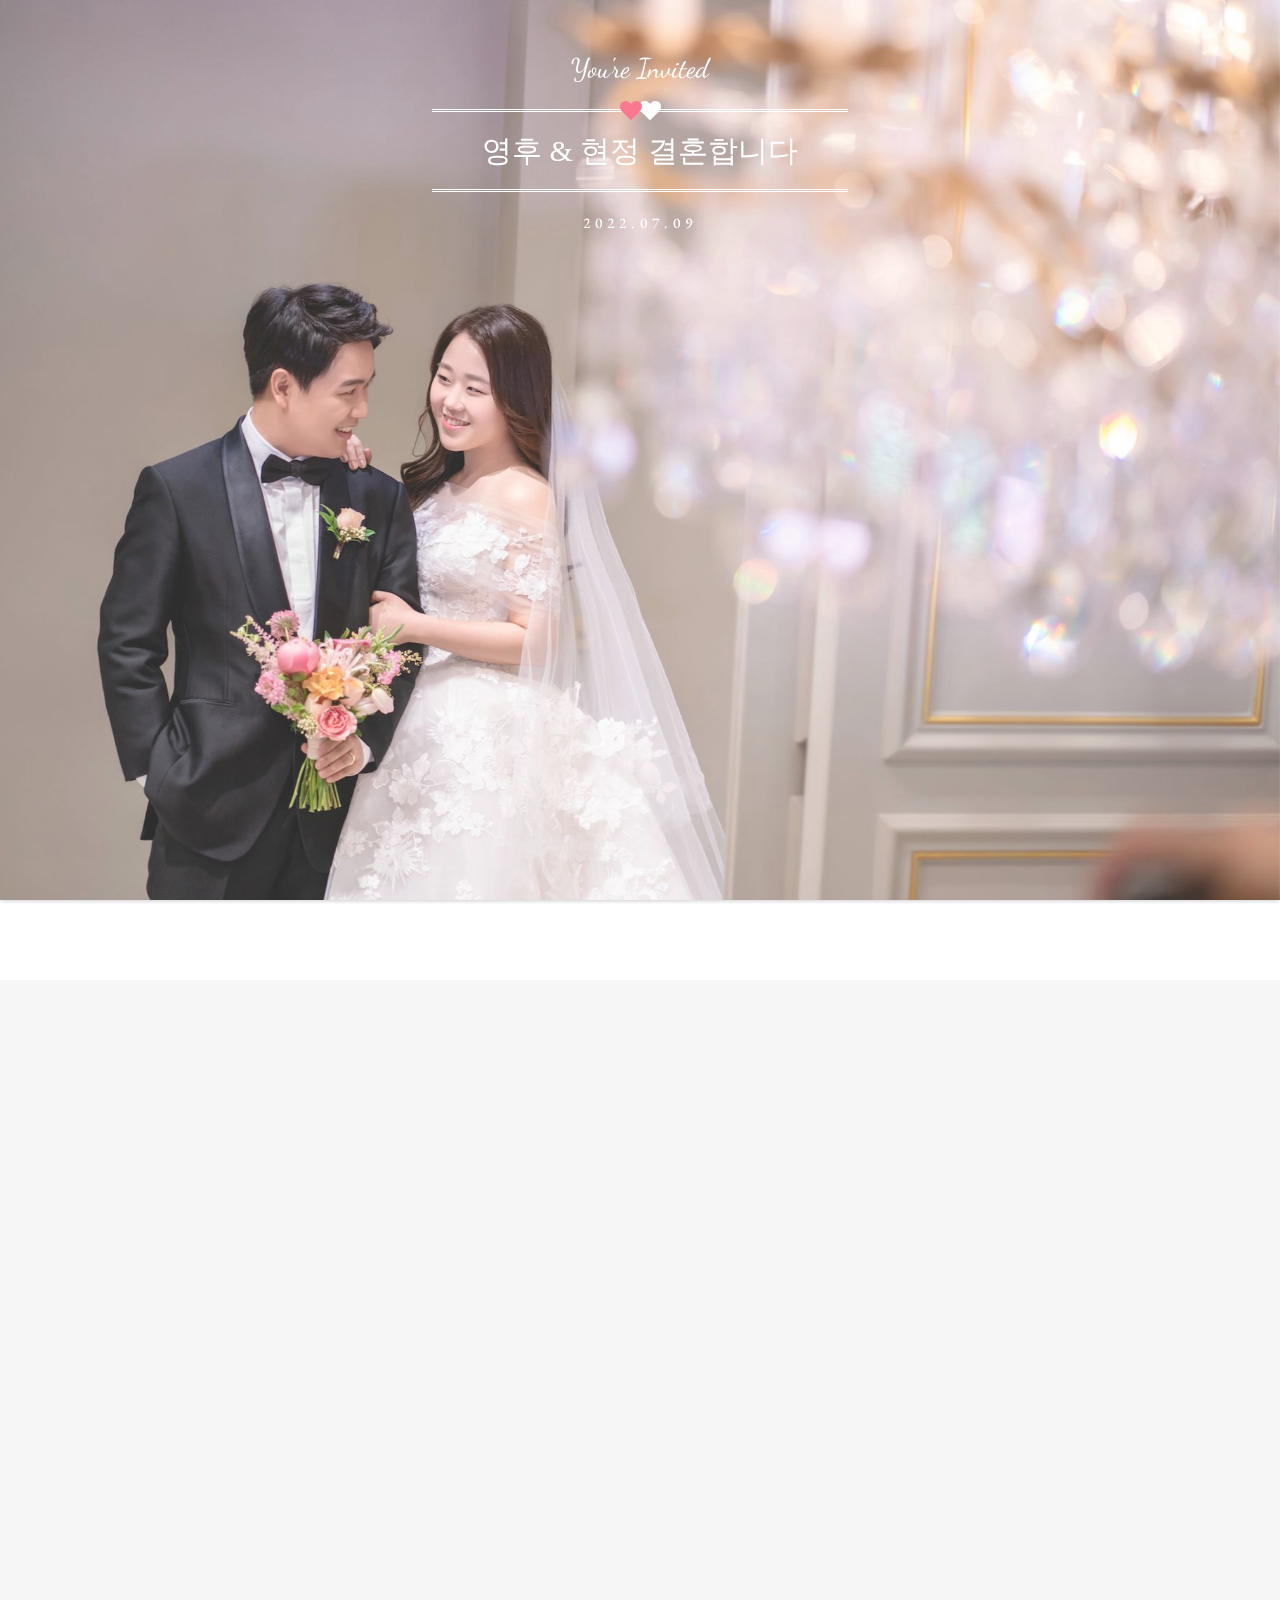
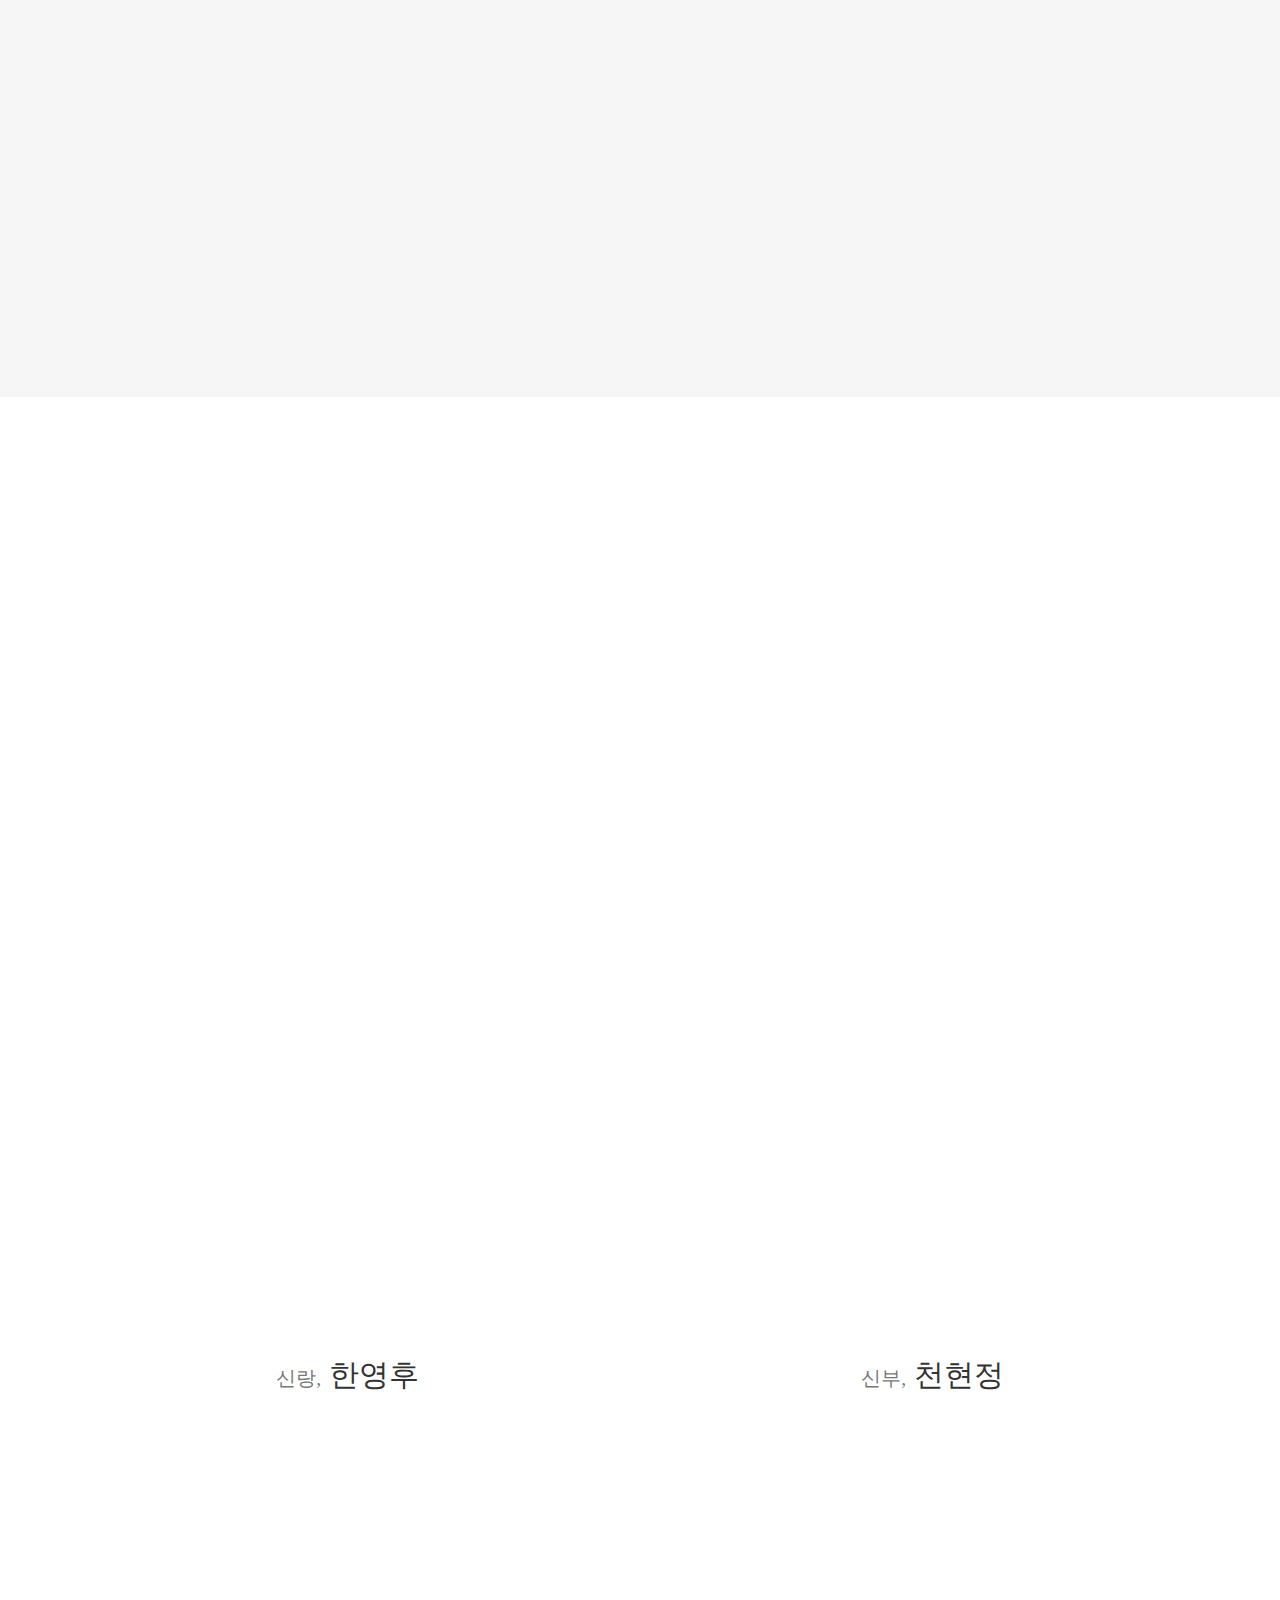
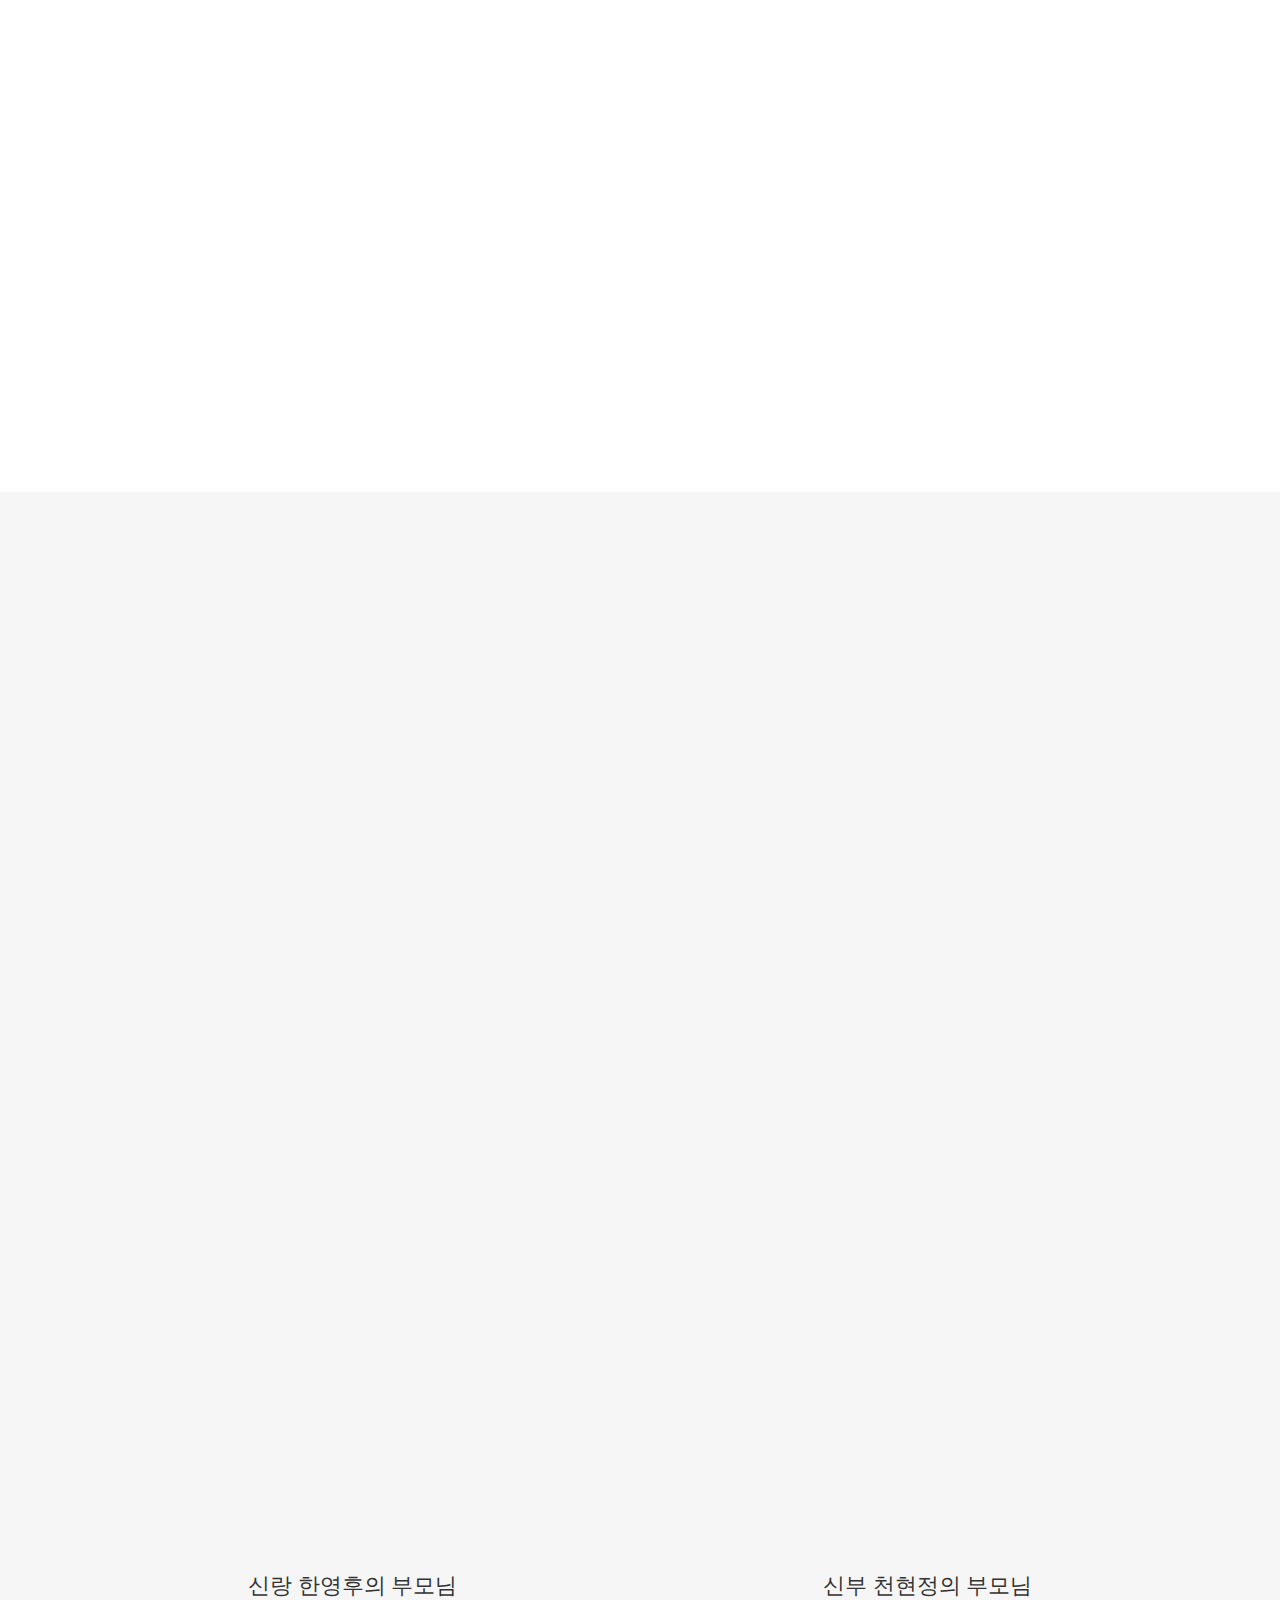
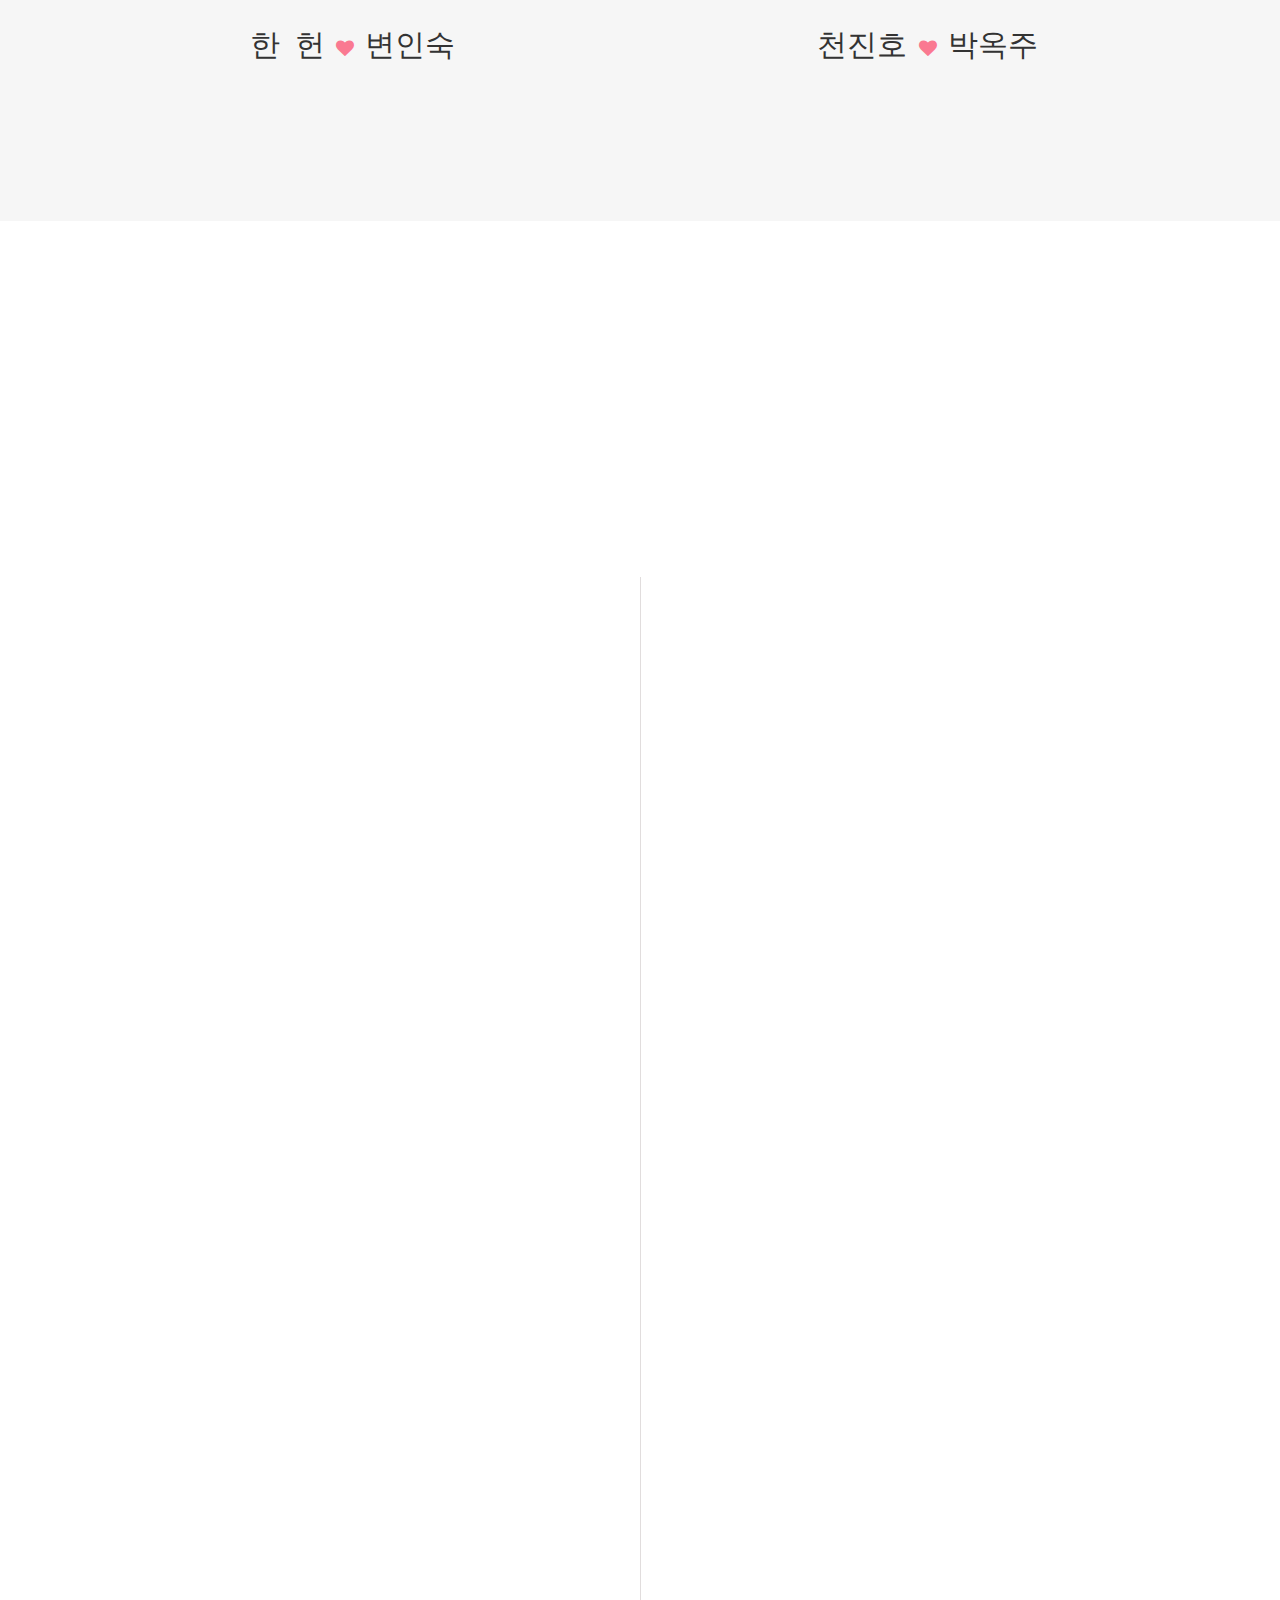
==== commit 25020afc: "gift section account edit" ====
--- a/index.html
+++ b/index.html
@@ -1519,8 +1519,8 @@
                         <div class="panel1">
                             <!-- Account Info 1 -->
                             <div class="accountinfo">
-                                신한은행 110355642330
-                                <span style="float: right; display: inline-block;"><small>신부,</small>&nbsp;<b>천현정</b></span>
+                                신한은행 1234567890
+                                <span style="float: right; display: inline-block;"><small>신랑,</small>&nbsp;<b>한영후</b></span>
                             </div>
 
                             <!-- Account Button --> 
@@ -1544,11 +1544,8 @@
                             <hr style="border: 0.5px dashed #d3dae4; margin: 0px;">
                             <!-- Account Info 2 -->
                             <div class="accountinfo">
-                                신한은행 123-456-7890 
-                                <span style="float: right; display: inline-block;"><small>혼주</small>&nbsp;<b>테스트</b></span>
-                                <button id="copybtn2" onclick="copyToClipboard()">
-                                    <img src="/wedding-invitation/images/pattern/copy-btn.png">
-                                </button>
+                                신한은행 1234567890 
+                                <span style="float: right; display: inline-block;"><small>아버지,</small>&nbsp;<b>한 헌</b></span>
                                 
 
                             </div>
@@ -1556,7 +1553,7 @@
                             <hr style="border: 0.5px dashed #d3dae4; margin: 0px;">
                             <!-- Account Info 3-->
                             <div class="accountinfo">
-                                신한은행 123-456-7890 
+                                신한은행 1234567890 
                                 <span style="float: right; display: inline-block;"><small>어머니,</small>&nbsp;<b>변인숙</b></span>
                             </div>
 
@@ -1569,29 +1566,14 @@
                         <div class="panel2">
                             <!-- Account Info 1 -->
                             <div class="accountinfo">
-                                <p>
-                                    
-                                </p>
+                                신한은행 1234567890
                                 <span style="float: right; display: inline-block;"><small>신부,</small>&nbsp;<b>천현정</b></span>
                             </div>
-                            <!-- 계좌번호 복사 버튼 -->
-
-                            <!-- 카카오페이 버튼 -->
-                            <div>
-                                <a href="https://qr.kakaopay.com/281006011160391401003005">
-                                    <img src="/wedding-invitation/images/kakaopay.png">
-                                </a>
-                            </div>
-                            
-
-
-
-
                             <!-- Dashed Line -->
                             <hr style="border: 0.5px dashed #F4DFD5; margin: 0px;">
                             <!-- Account Info 2 -->
                             <div class="accountinfo">
-                                국민은행 123-456-7890
+                                국민은행 1234567890
                                 <span style="float: right; display: inline-block;"><small>아버지,</small>&nbsp;<b>천진호</b></span>
                                 
                             </div>
@@ -1599,7 +1581,7 @@
                             <hr style="border: 0.5px dashed #F4DFD5; margin: 0px;">
                             <!-- Account Info  -->
                             <div class="accountinfo">
-                                국민은행 123-456-7890
+                                국민은행 1234567890
                                 <span style="float: right; display: inline-block;"><small>어머니,</small>&nbsp;<b>박옥주</b></span>
                                 
                             </div>
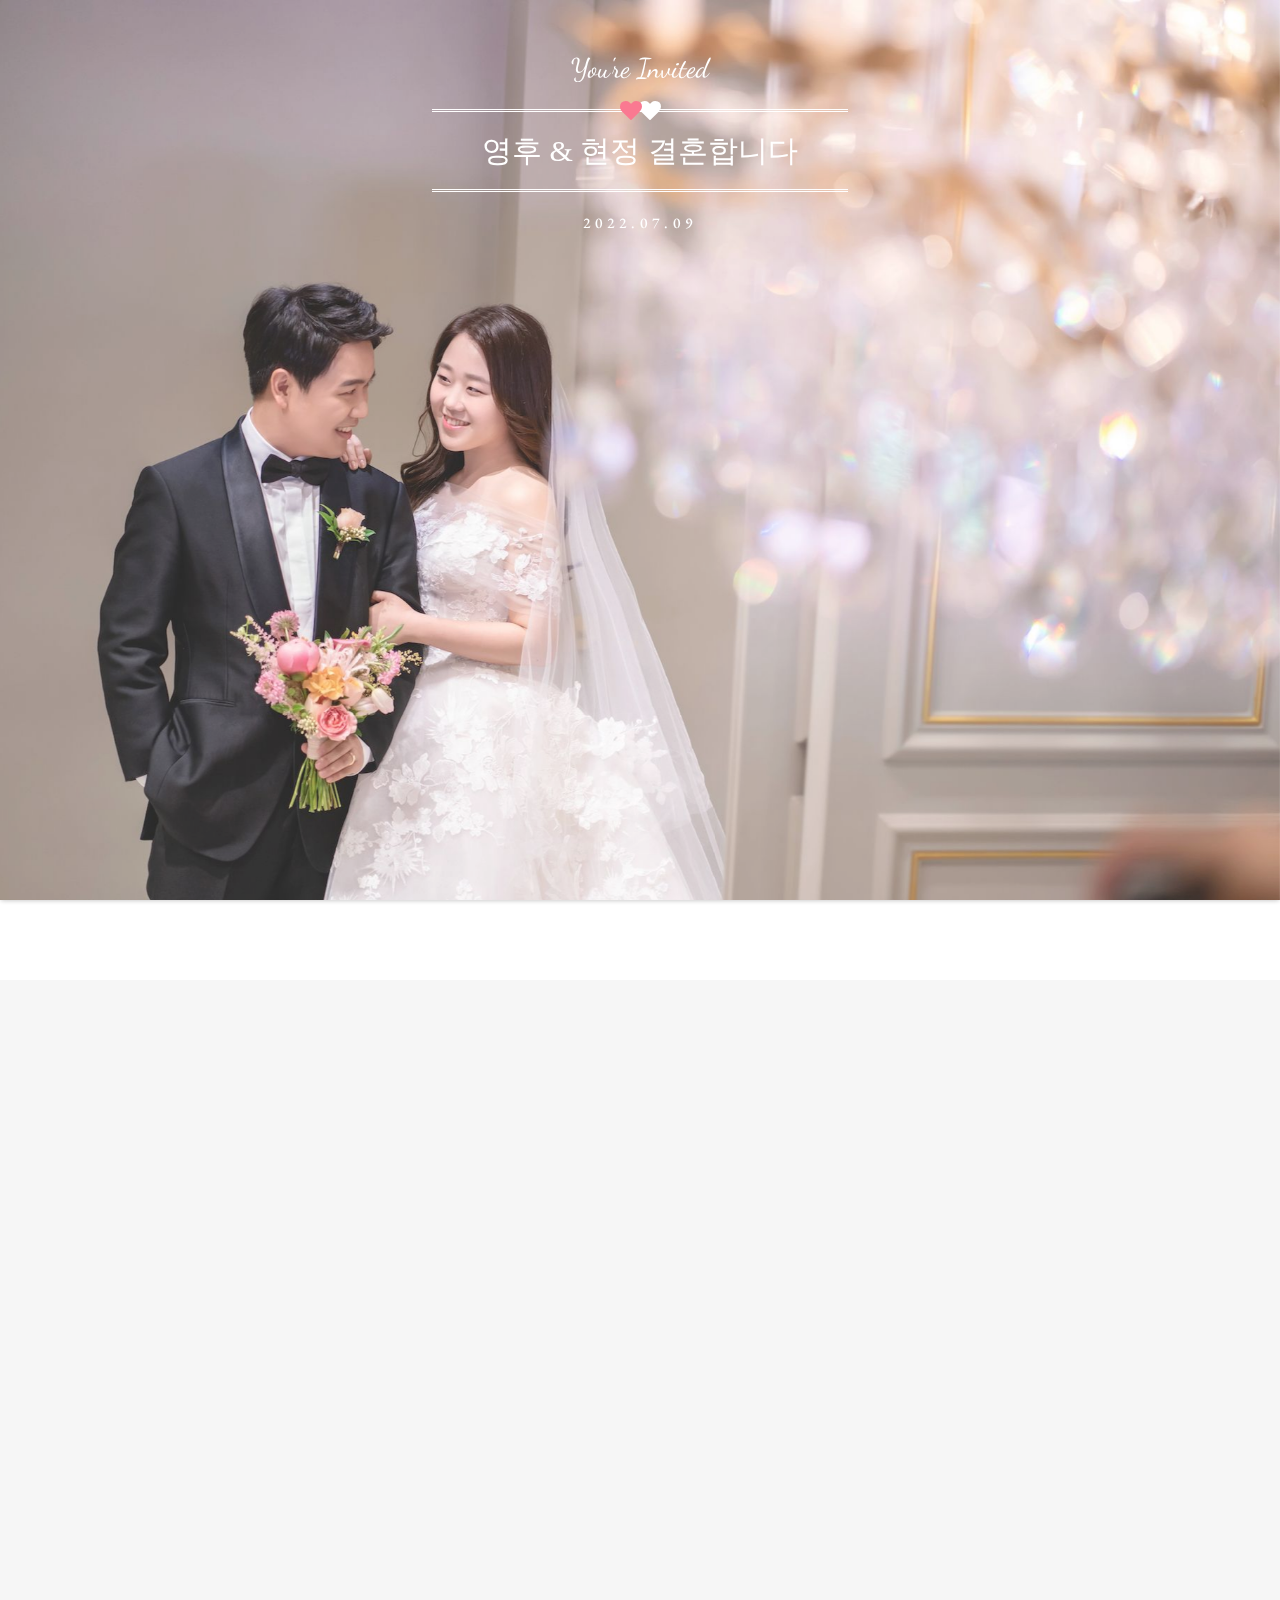
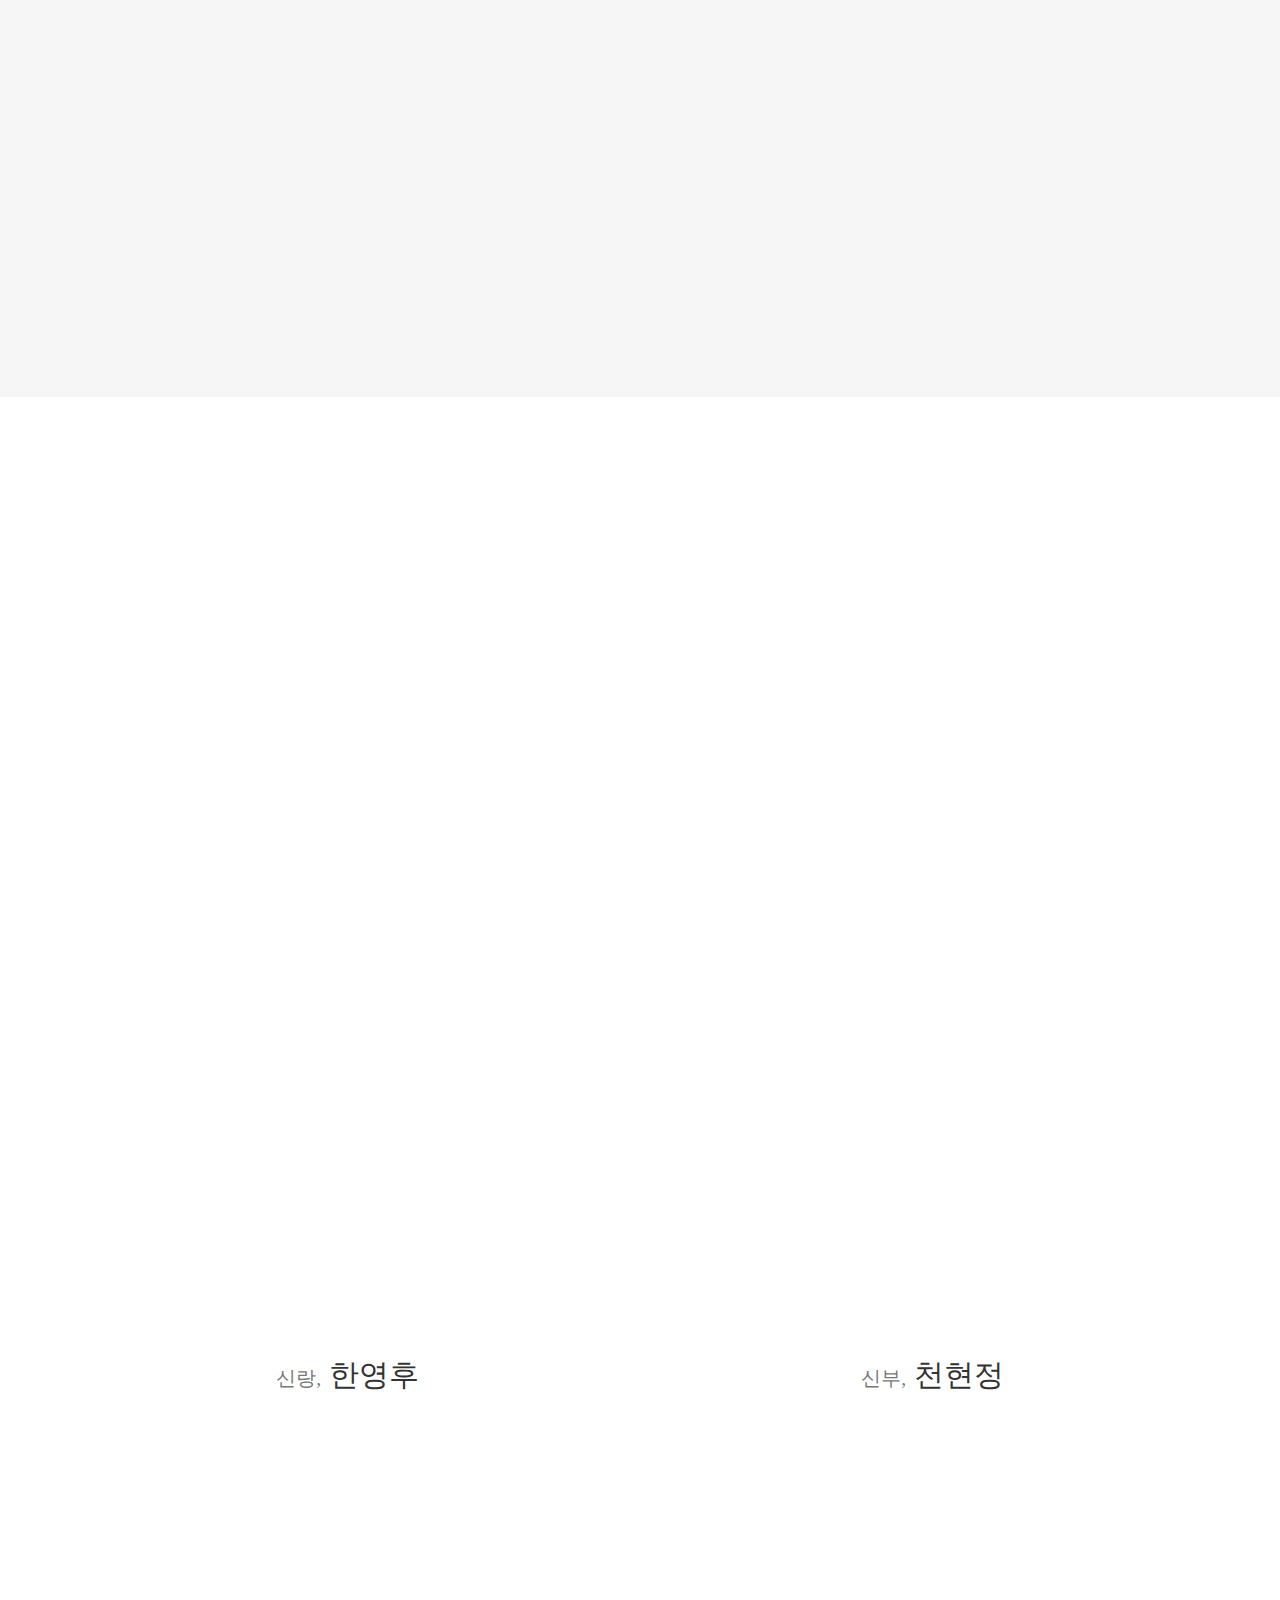
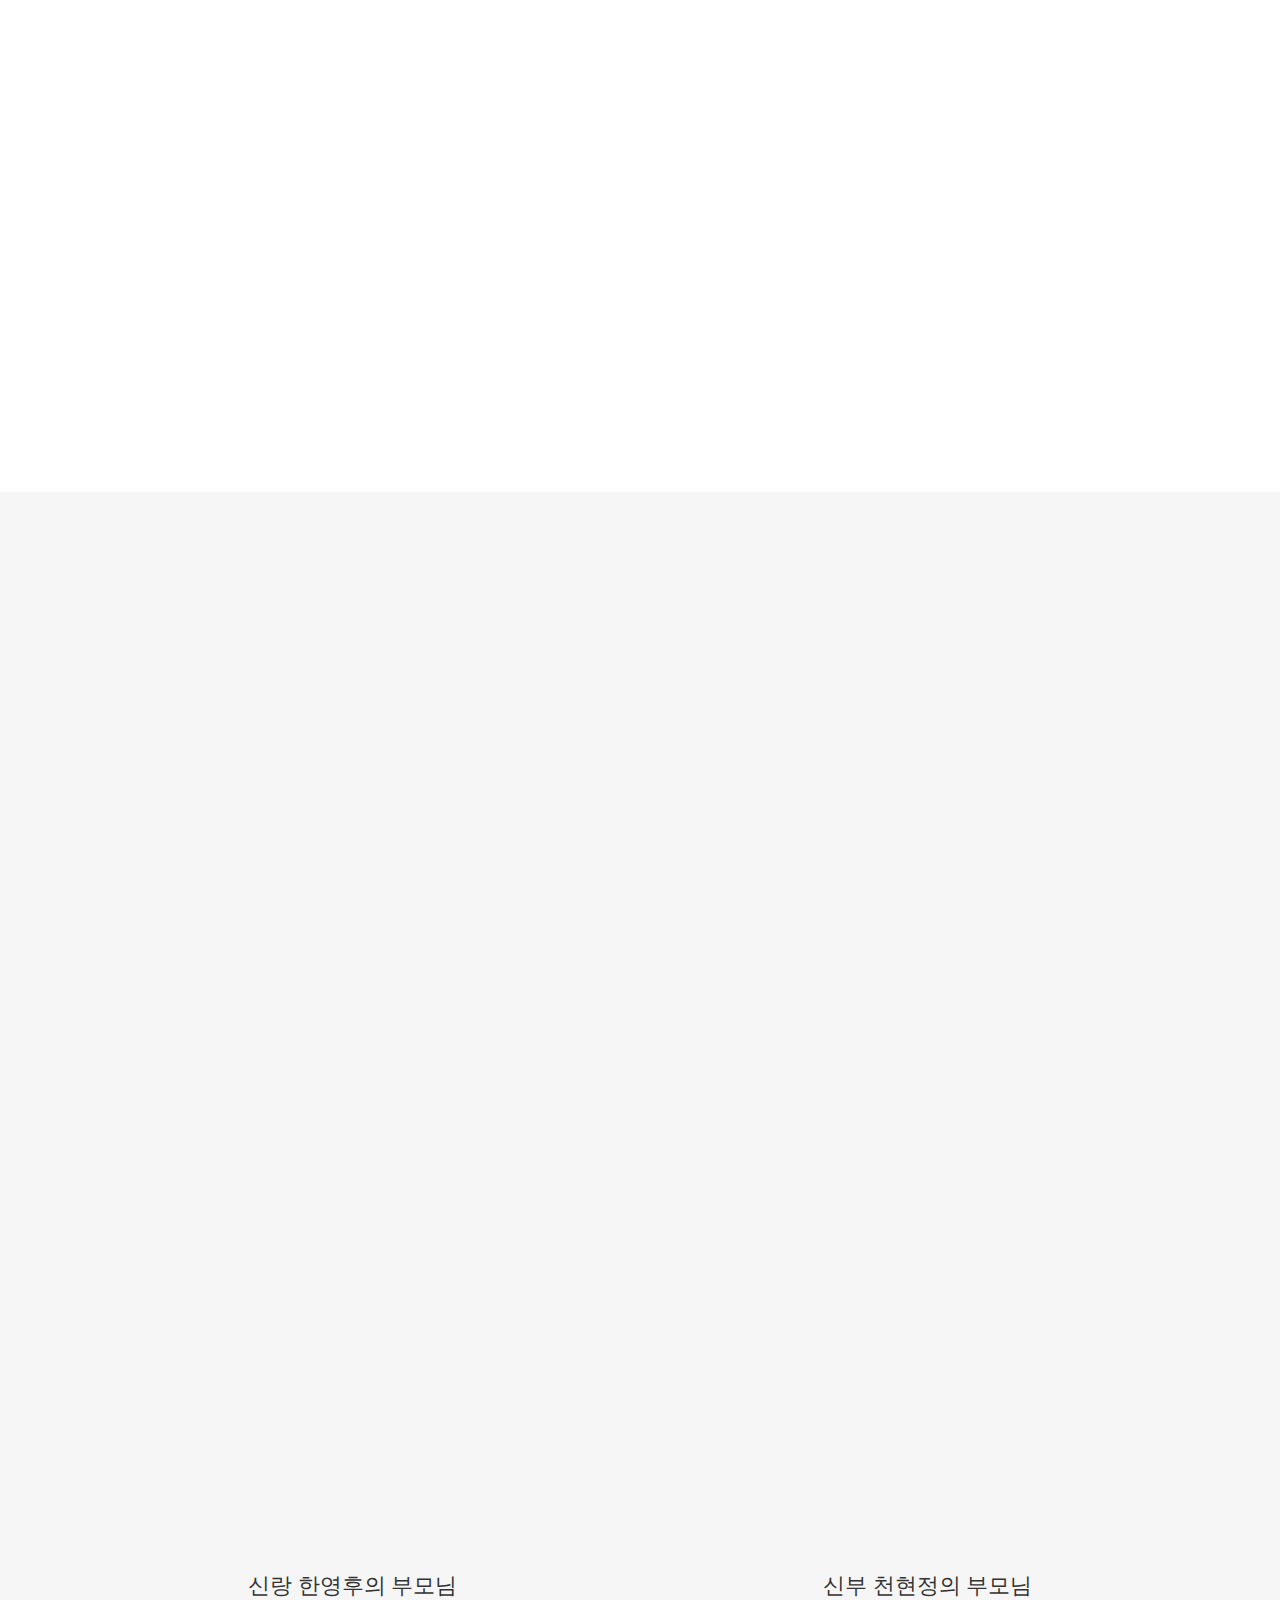
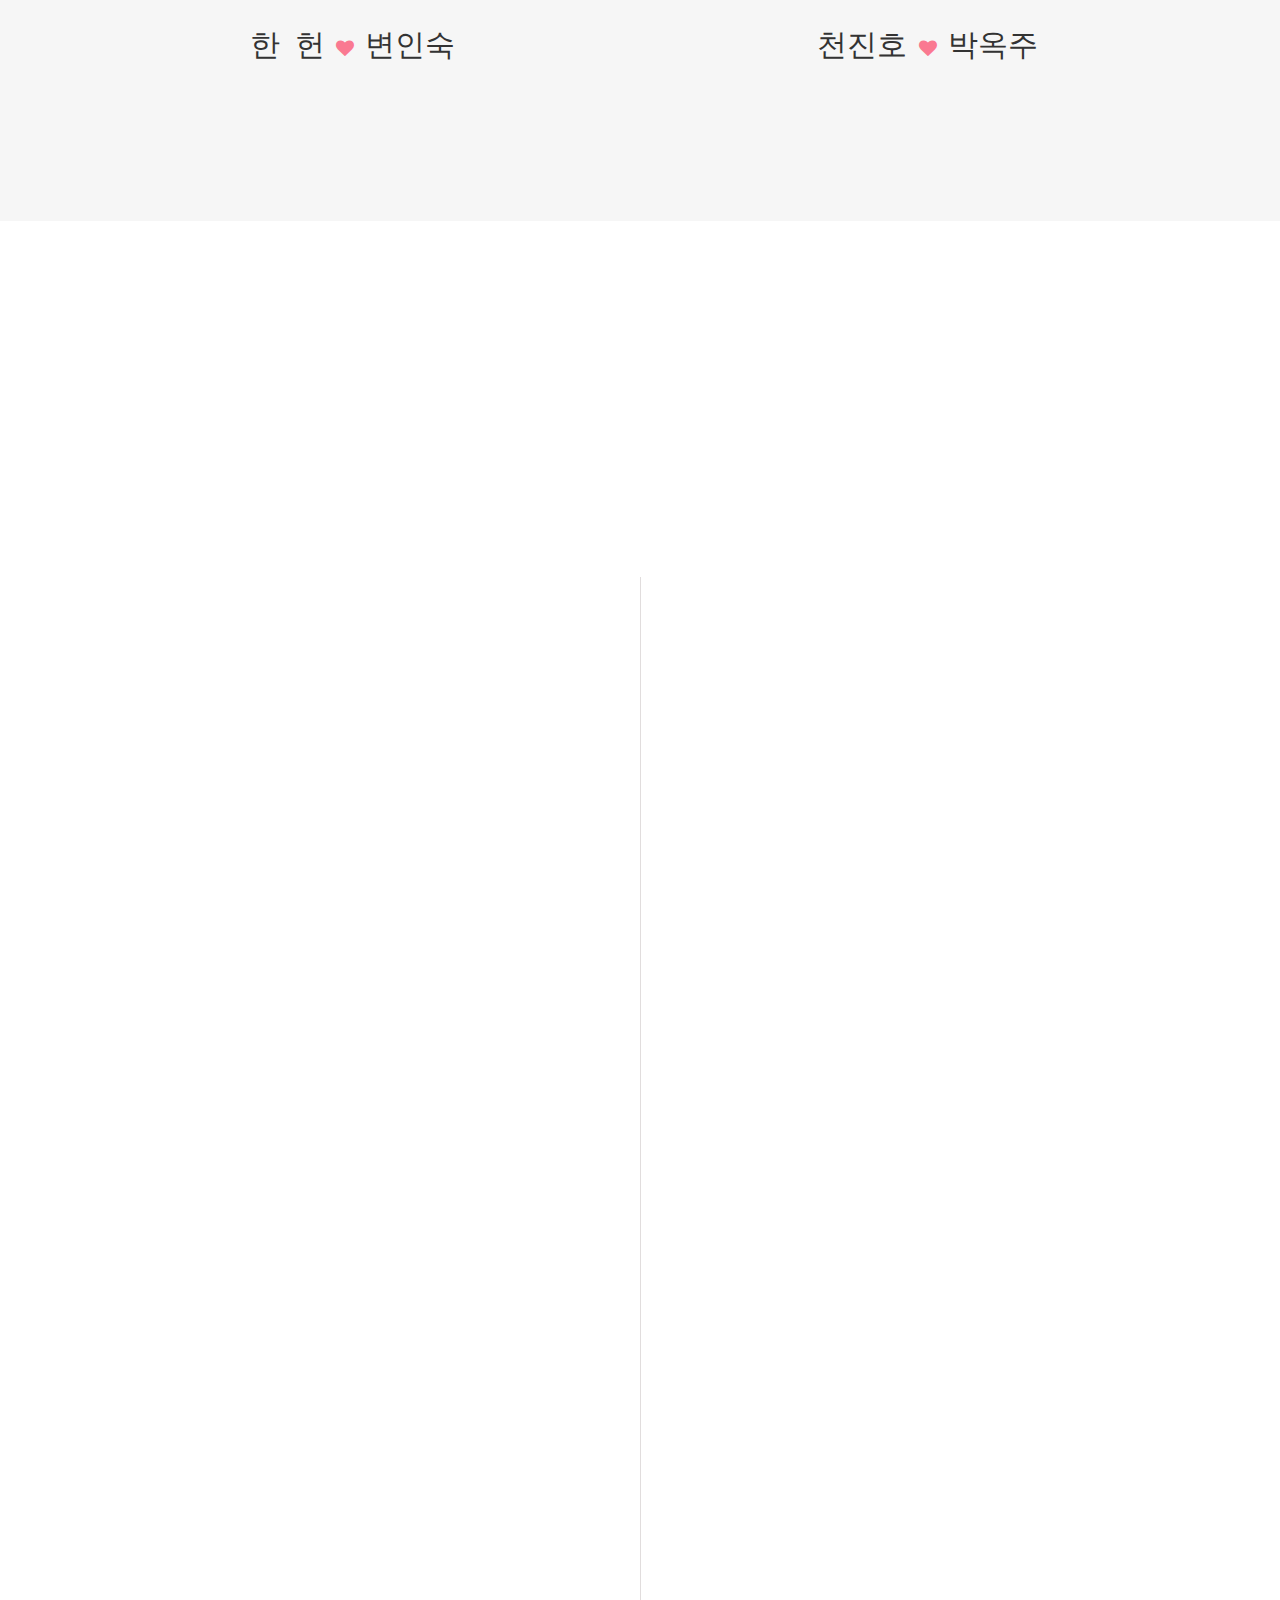
==== commit dcb754f9: "dday bold delete" ====
--- a/index.html
+++ b/index.html
@@ -44,6 +44,7 @@
         <link href="https://fonts.googleapis.com/css2?family=Noto+Sans+KR:wght@100;300;400;500;700&display=swap" rel="stylesheet">
         <link href="https://fonts.googleapis.com/css2?family=EB+Garamond:wght@400;500;600;700&display=swap" rel="stylesheet">
         <link href="https://fonts.googleapis.com/css2?family=DM+Serif+Display&family=Yeseva+One&display=swap" rel="stylesheet">
+    
         
         <!-- Theme CSS -->
     	<link href="css/style.css" rel="stylesheet" media="screen">
@@ -782,7 +783,7 @@
                     <div class="container">                 	 
                     	<div class="row">
                         	<div class="col-md-offset-2 col-md-8 text-center animation fadeInUp">                   	
-                	 			<h3 class="title-en" style="opacity: 0.5;"><b>d-day</h3>
+                	 			<h3 class="title-en" style="opacity: 0.5;">d-day</h3>
                                 <h2 id="dont-miss-it-title">영후<i class="de-icon-heart pink-heart"></i>&nbsp;현정의 결혼식까지</h2>           
                                 
                      		</div>
--- a/css/style.css
+++ b/css/style.css
@@ -2611,7 +2611,7 @@
 	margin:0 auto; 
 	margin-top:5px;
 	text-align: center;
-	font-family: 'Arita-buri-SemiBold', serif; 
+	font-family: 'Arita-buri-SemiBold', serif;
 }
 
 #dday-countdown{
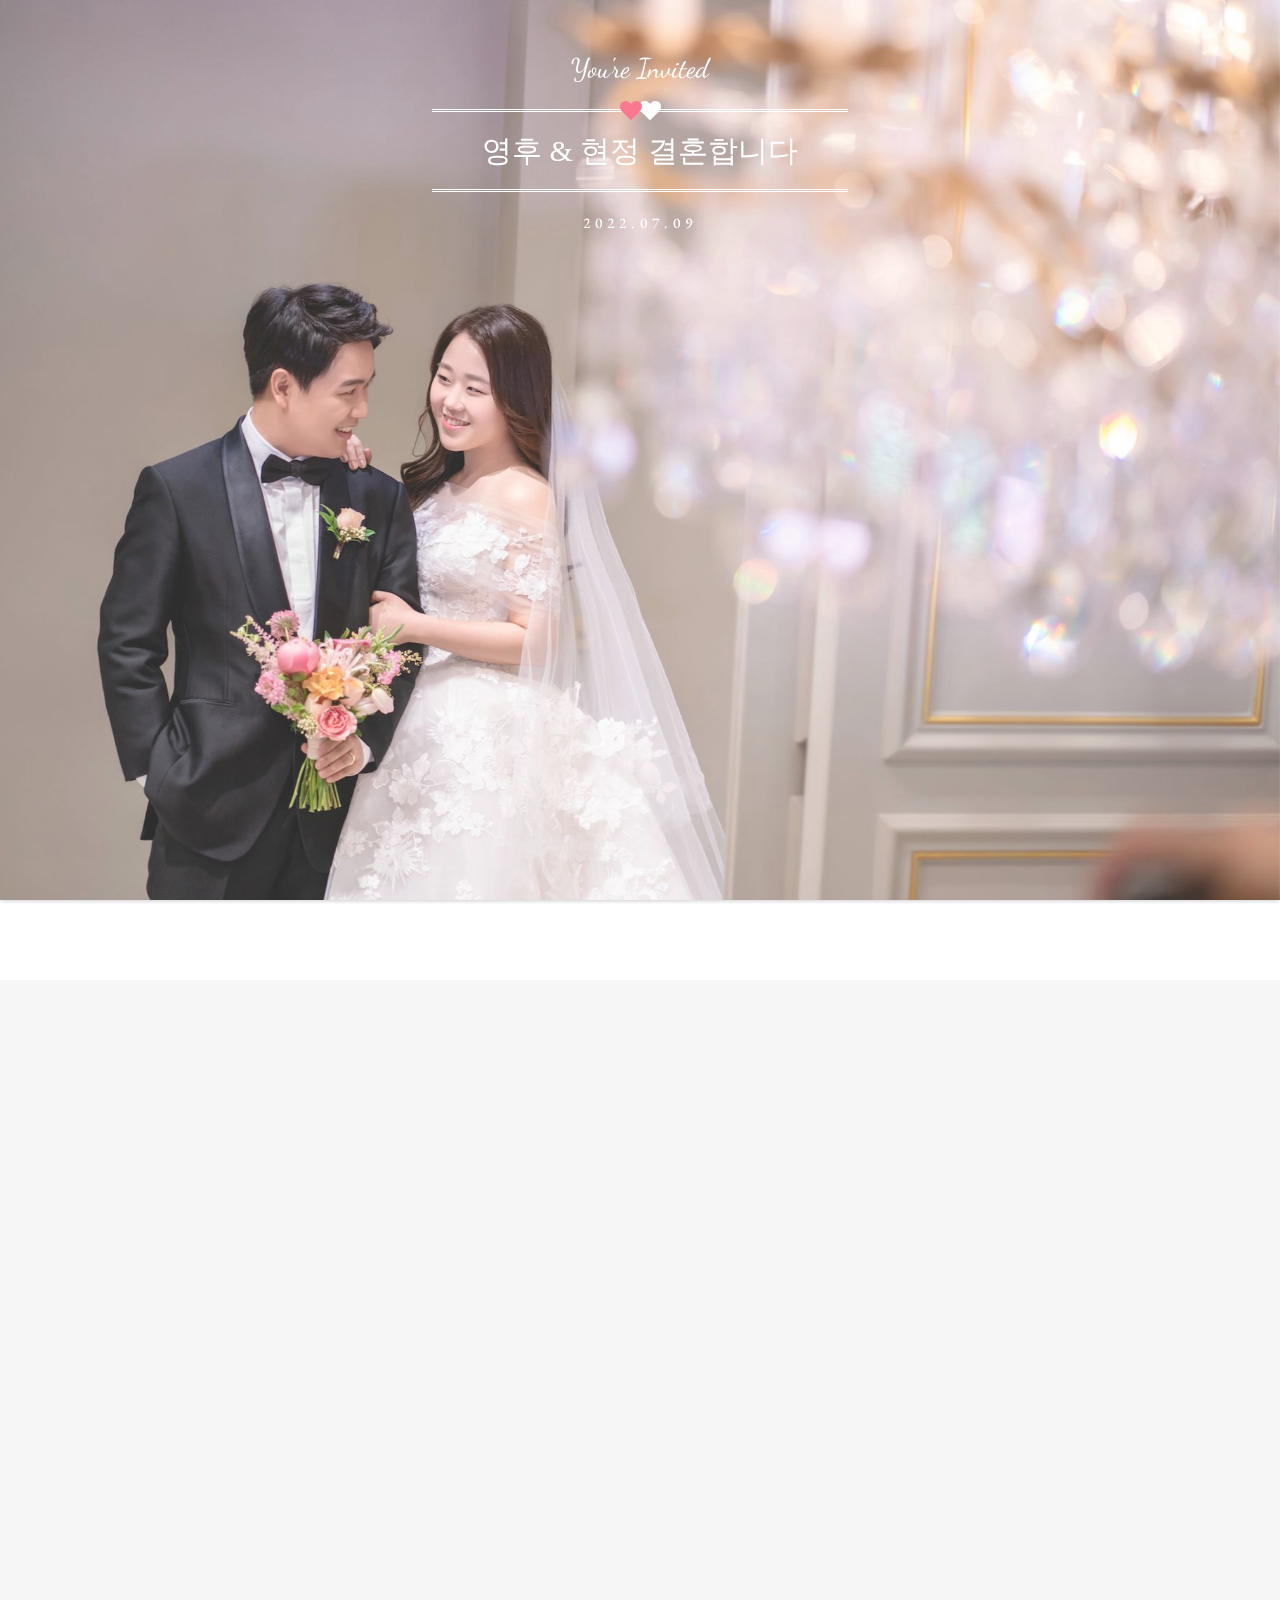
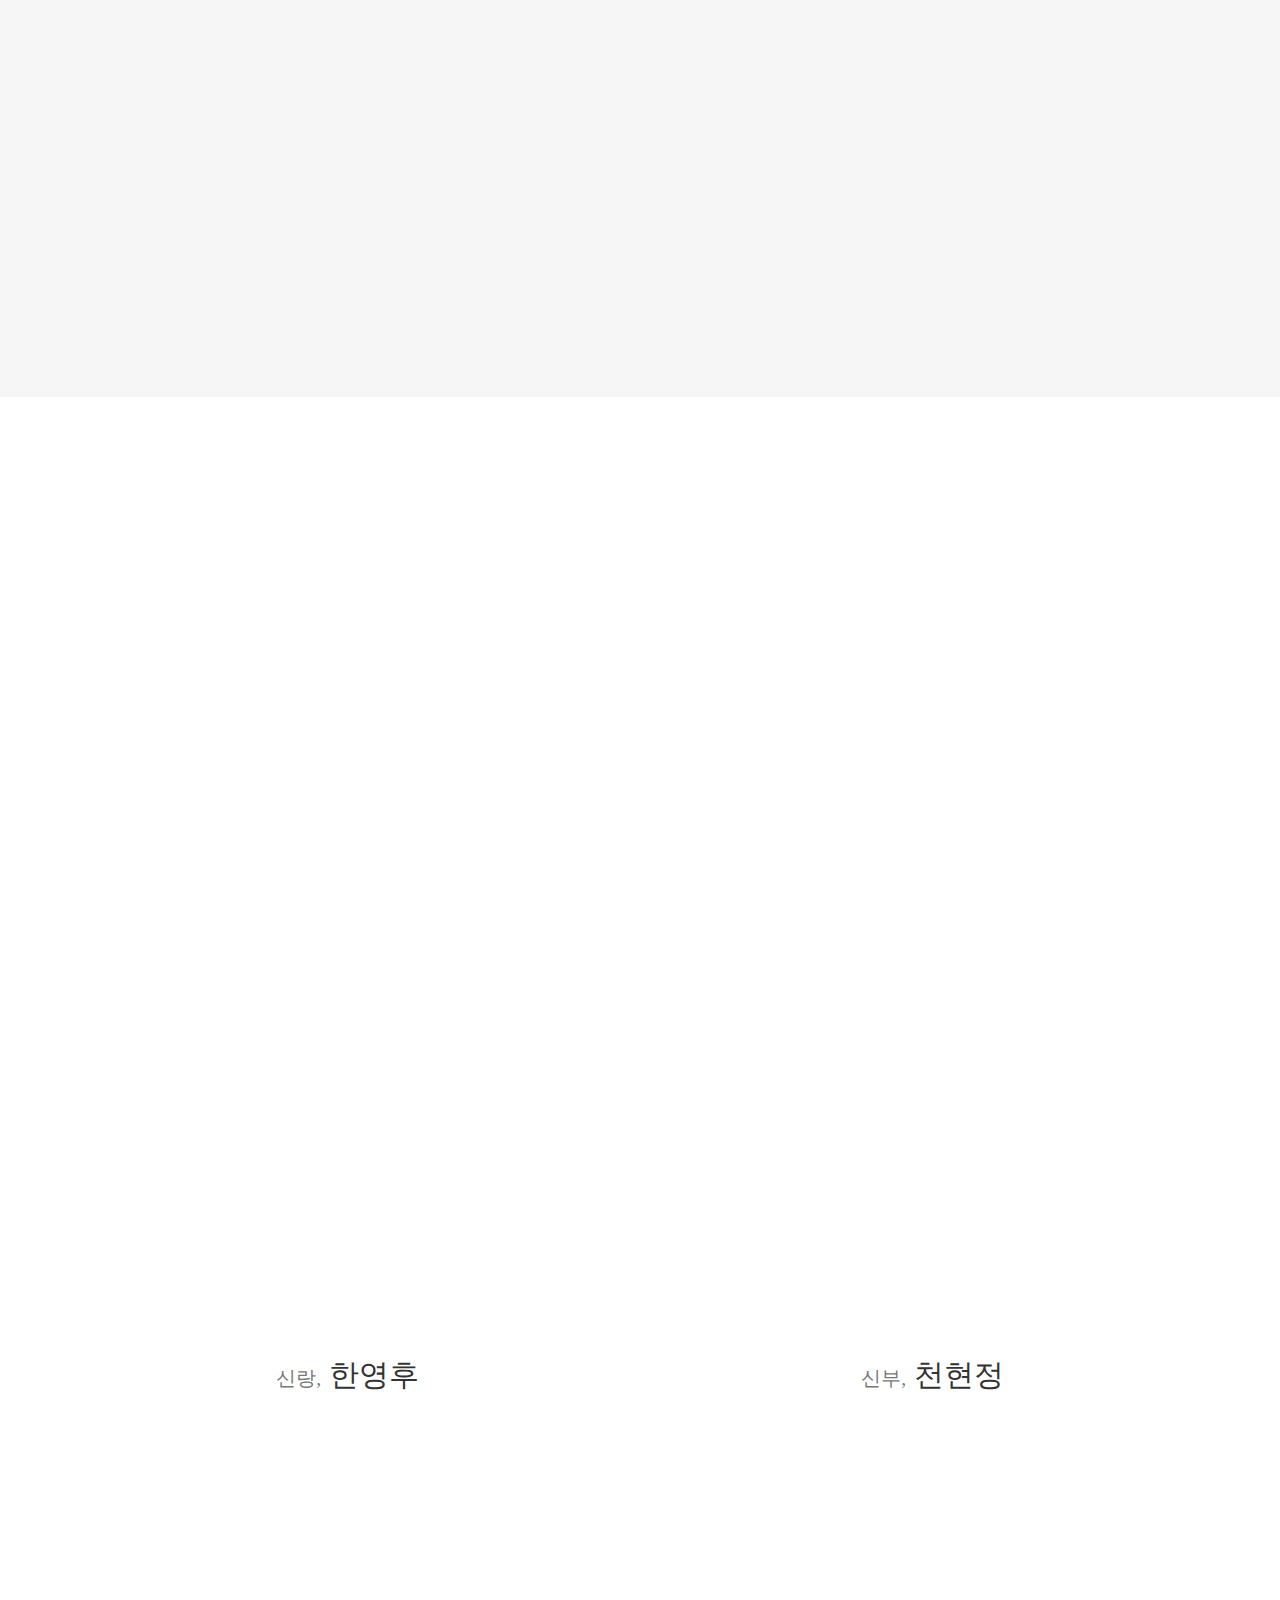
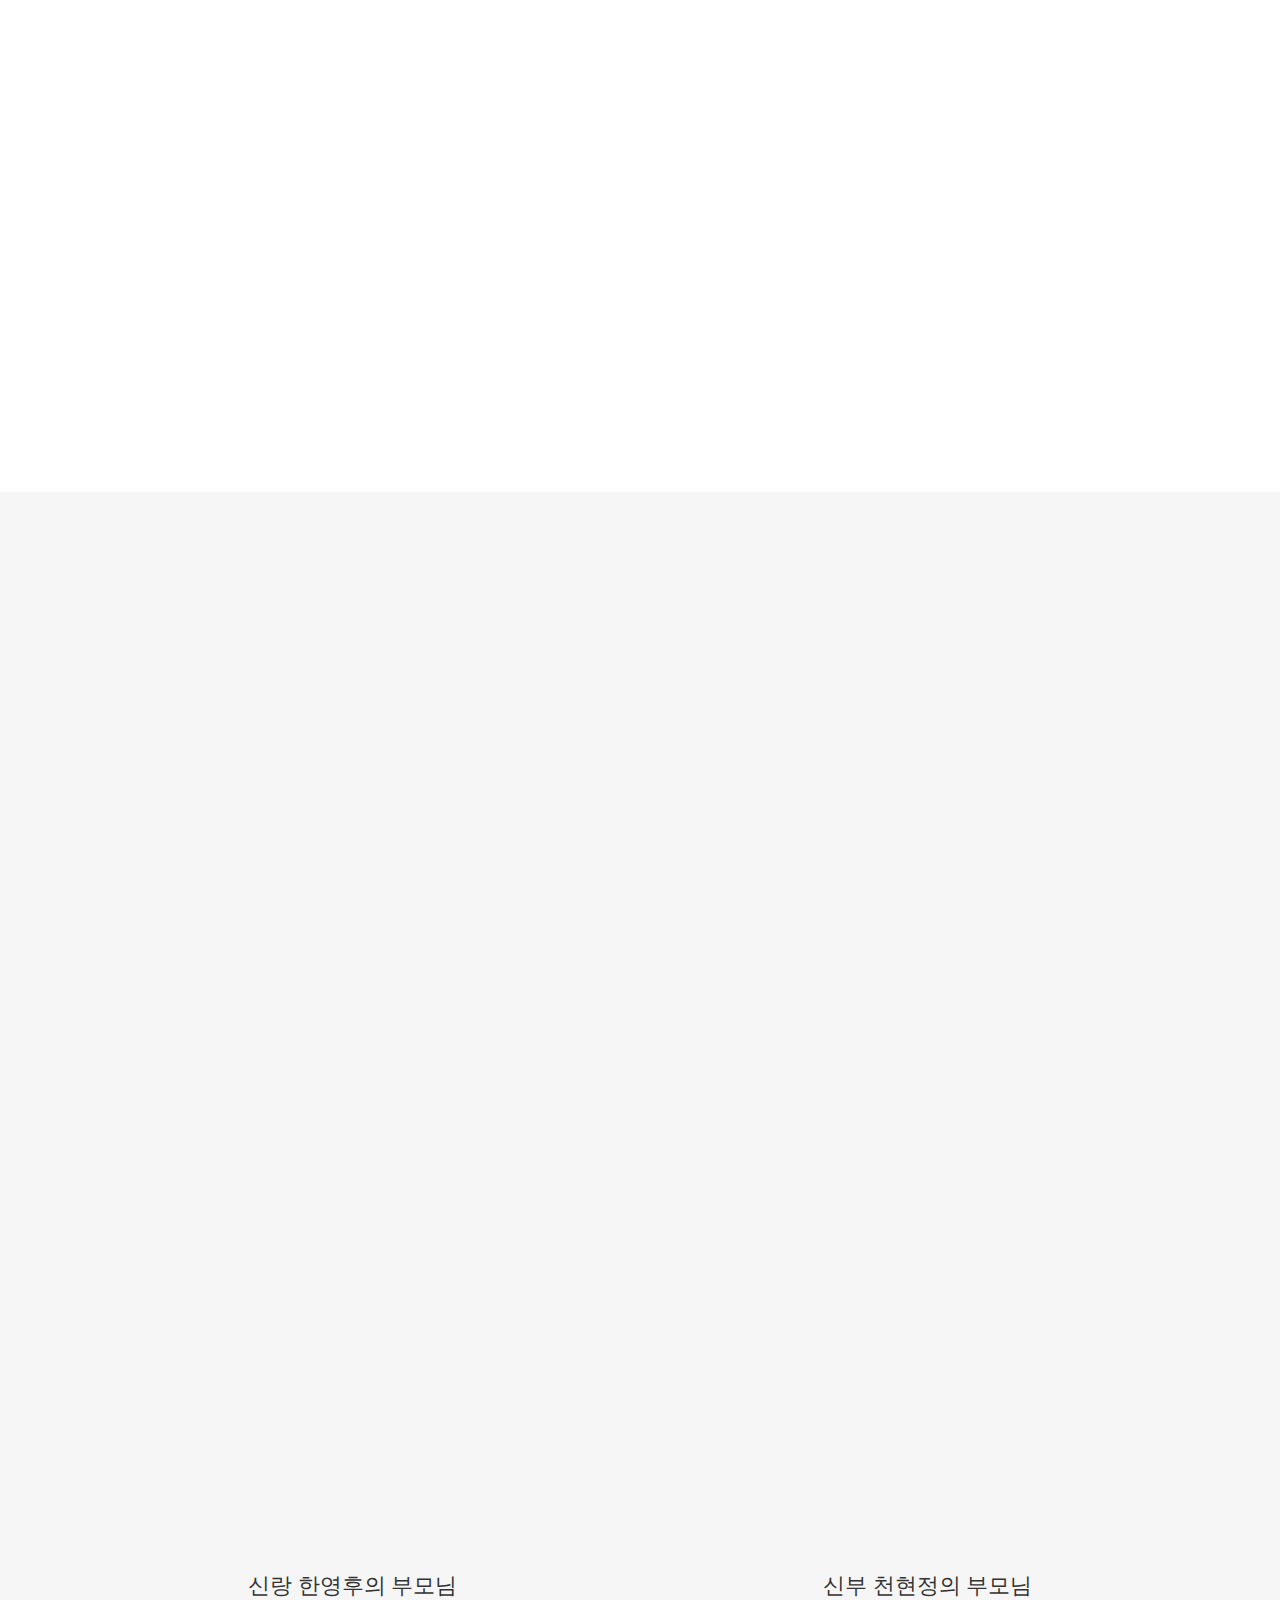
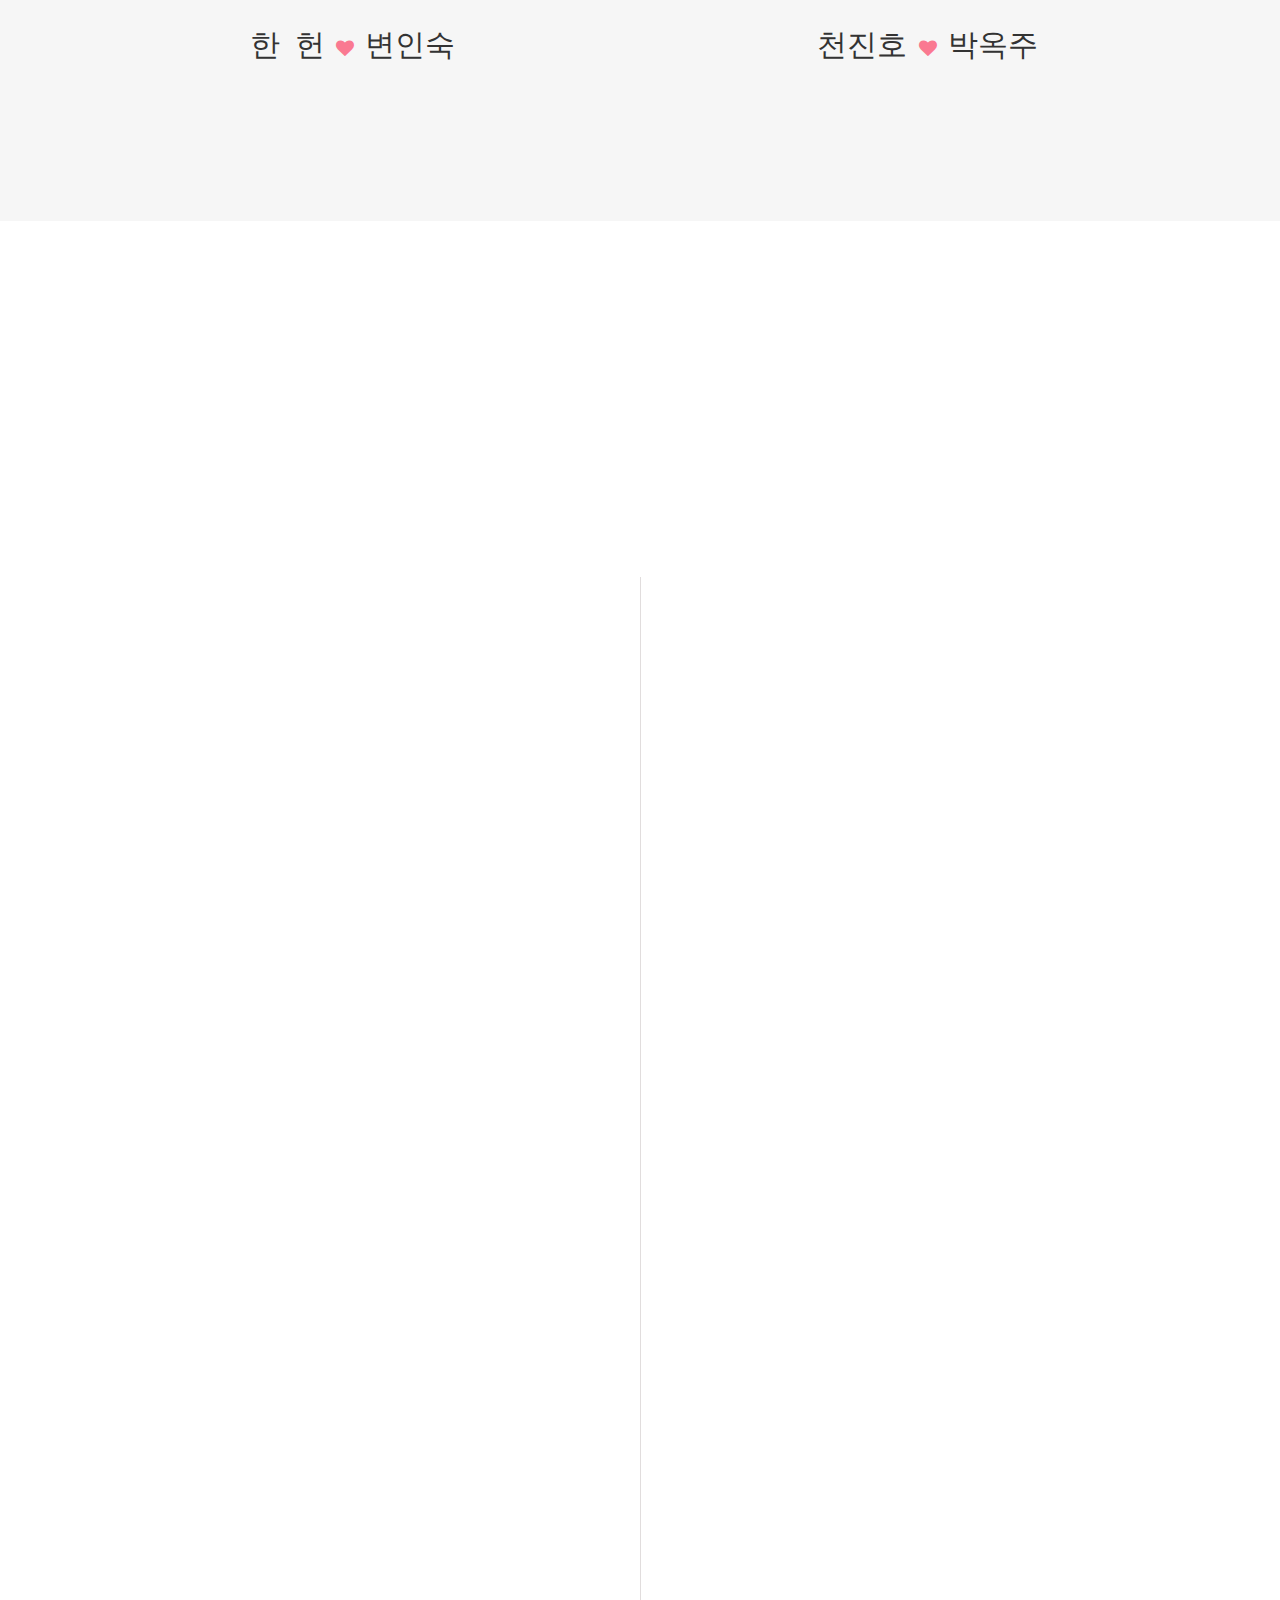
==== commit 97c06373: "gift section btn edit" ====
--- a/index.html
+++ b/index.html
@@ -1569,6 +1569,23 @@
                             <div class="accountinfo">
                                 신한은행 1234567890
                                 <span style="float: right; display: inline-block;"><small>신부,</small>&nbsp;<b>천현정</b></span>
+                            </div>
+                            <div id="btnouter" style="margin-bottom: 15px;">
+                                <div class="btninner">
+                                    <button class="kakaopaybtn">
+                                        <a href="https://qr.kakaopay.com/281006011160391401003005">
+                                            <img src="/wedding-invitation/images/pattern/kakao-small-icon.png" style="width: 18px; margin-right: 3px; margin-bottom: 2px;">
+                                            카카오페이 송금
+                                        </a>
+                                    </button>
+                                </div>
+                                <div class="btninner">
+                                    <button class="accountbtn" id = "copybtn2" onclick="copyToClipboard()" >
+                                        <i class="fa fa-copy" style="margin: 0px 5px;"></i>
+                                        계좌번호 복사
+                                    </button>
+                                </div>
+                                
                             </div>
                             <!-- Dashed Line -->
                             <hr style="border: 0.5px dashed #F4DFD5; margin: 0px;">
--- a/css/style.css
+++ b/css/style.css
@@ -3214,7 +3214,7 @@
 	background-color: #FFEC00 ; /* kakao yellow */
 	color: #2d2926;
 	border: none;
-	border-radius: 12px;
+	border-radius: 40px;
 	text-align: center;
 	display: inline-block;
 	font-size: 15px;
@@ -3228,12 +3228,12 @@
 	background-color: #fff ; /* kakao yellow */
 	color: #2d2926;
 	border: none;
-	border-radius: 12px;
+	border-radius: 40px;
 	text-align: center;
 	display: inline-block;
 	font-size: 15px;
 	width: 180px;
-	padding: 15px 0px 15px 0px;
+	padding: 15px 0px;
 	margin: 0px 10px 10px 0px;
 	
 }
@@ -4566,9 +4566,14 @@
 	font-size: 15px;
 }
 
-.btninner button img{
-	width: 120px;
-	height: auto;
+.kakaopaybtn{
+	font-size: 14px;
+	padding: 13px 0px;
+}
+
+.accountbtn{
+	font-size: 14px;
+	padding: 13px 0px;
 }
 
 /* ----------------------------------------------*/
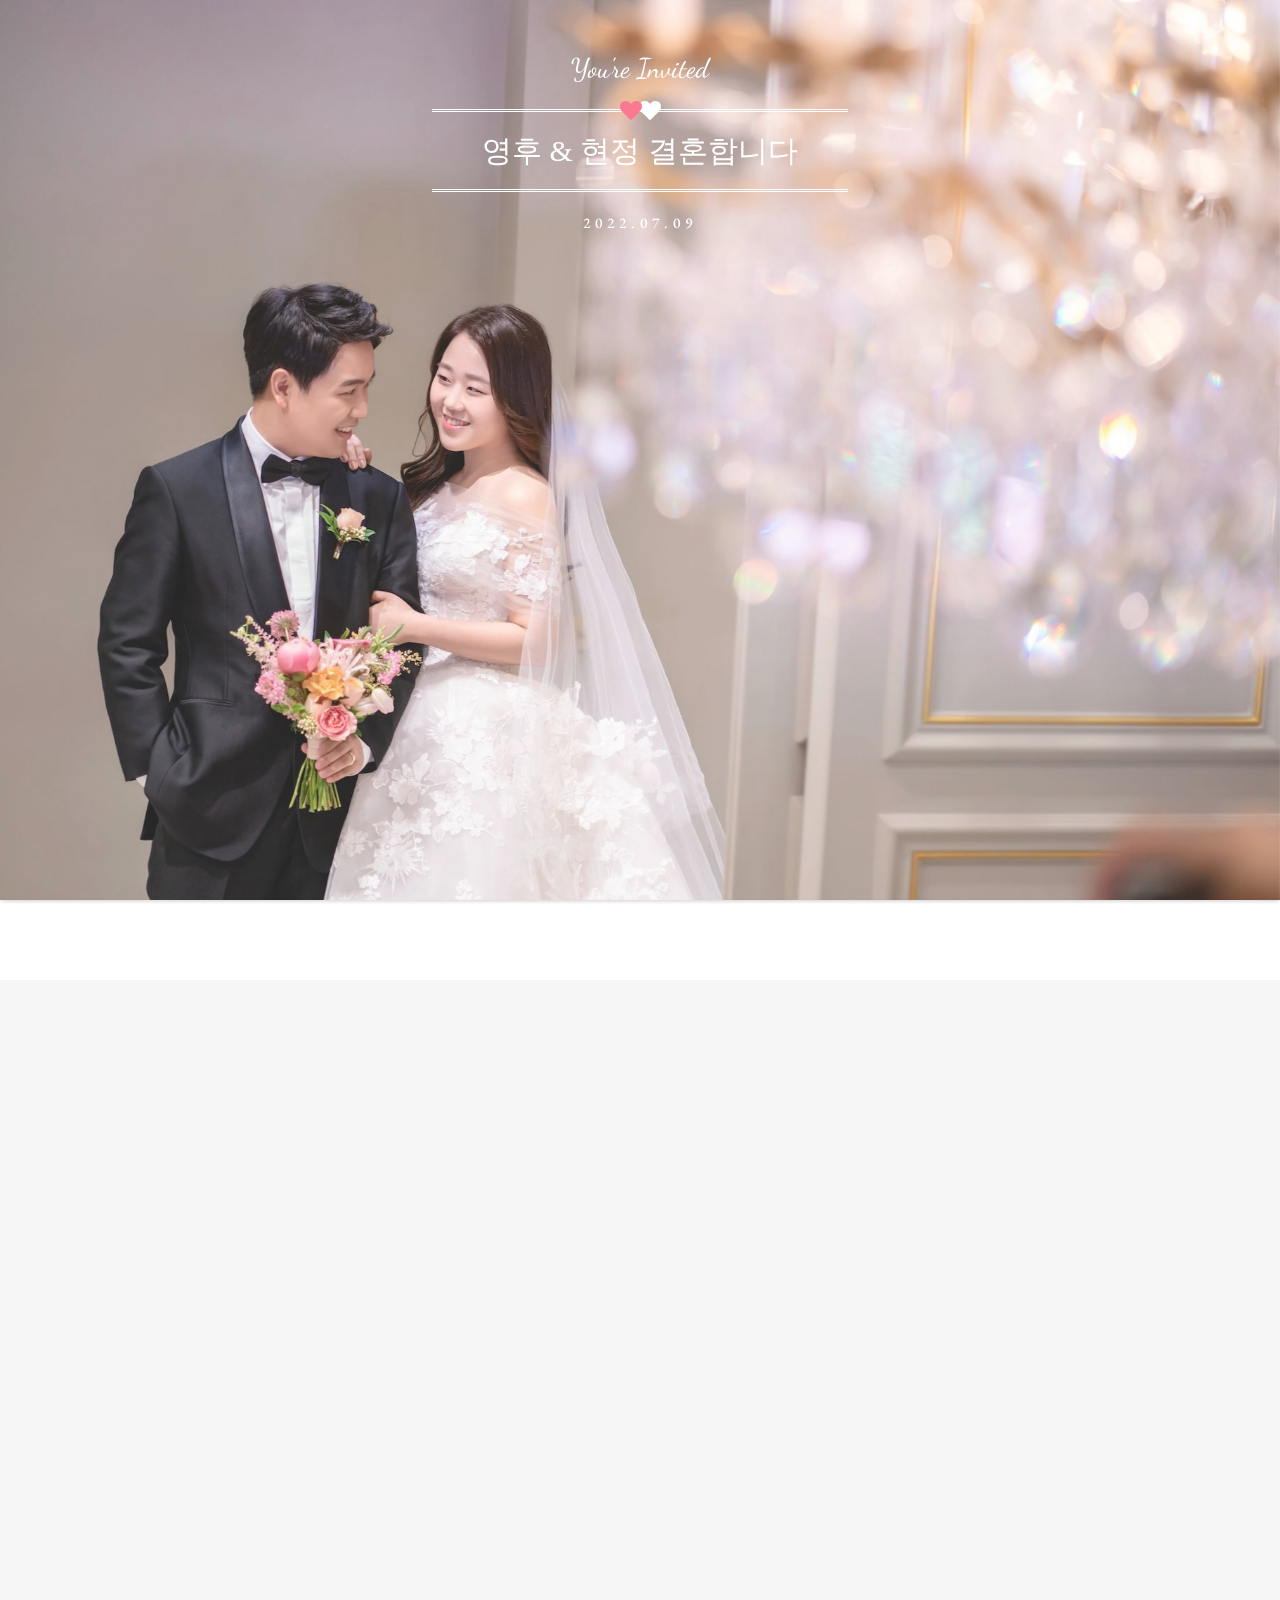
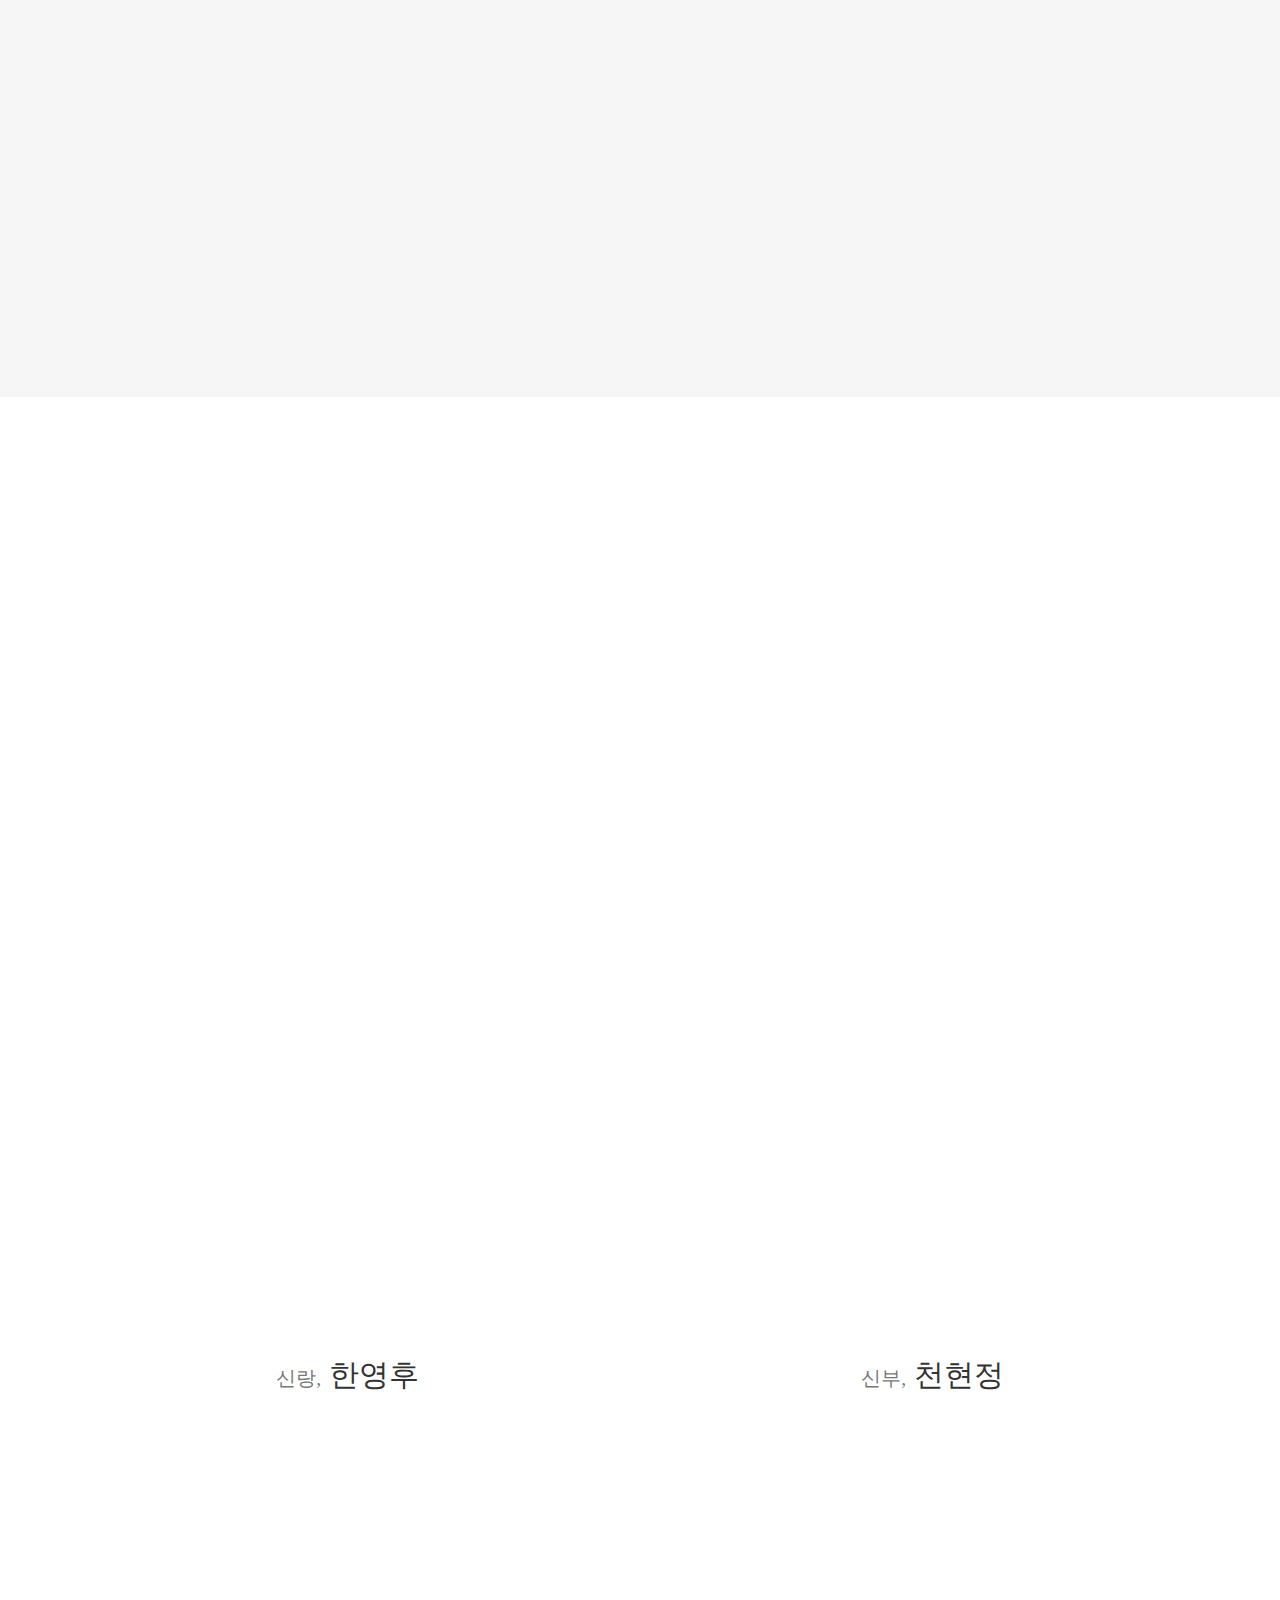
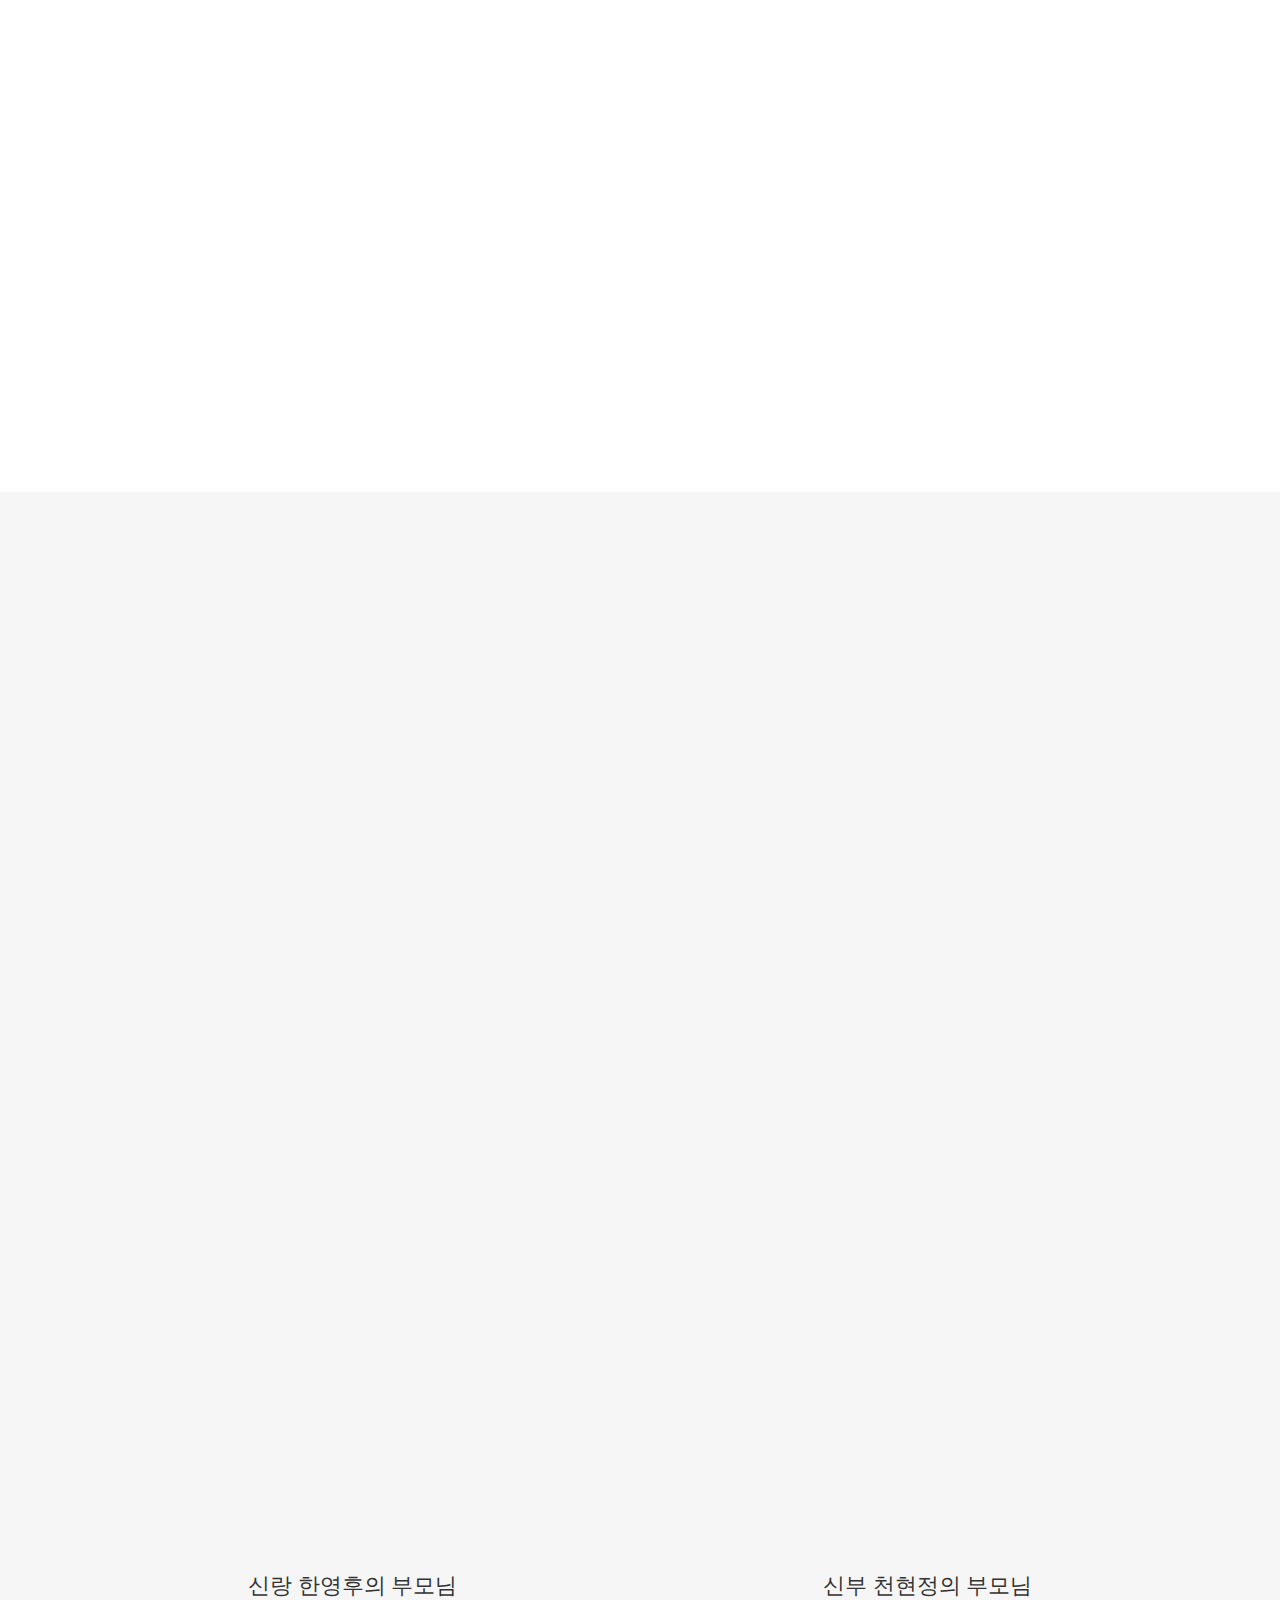
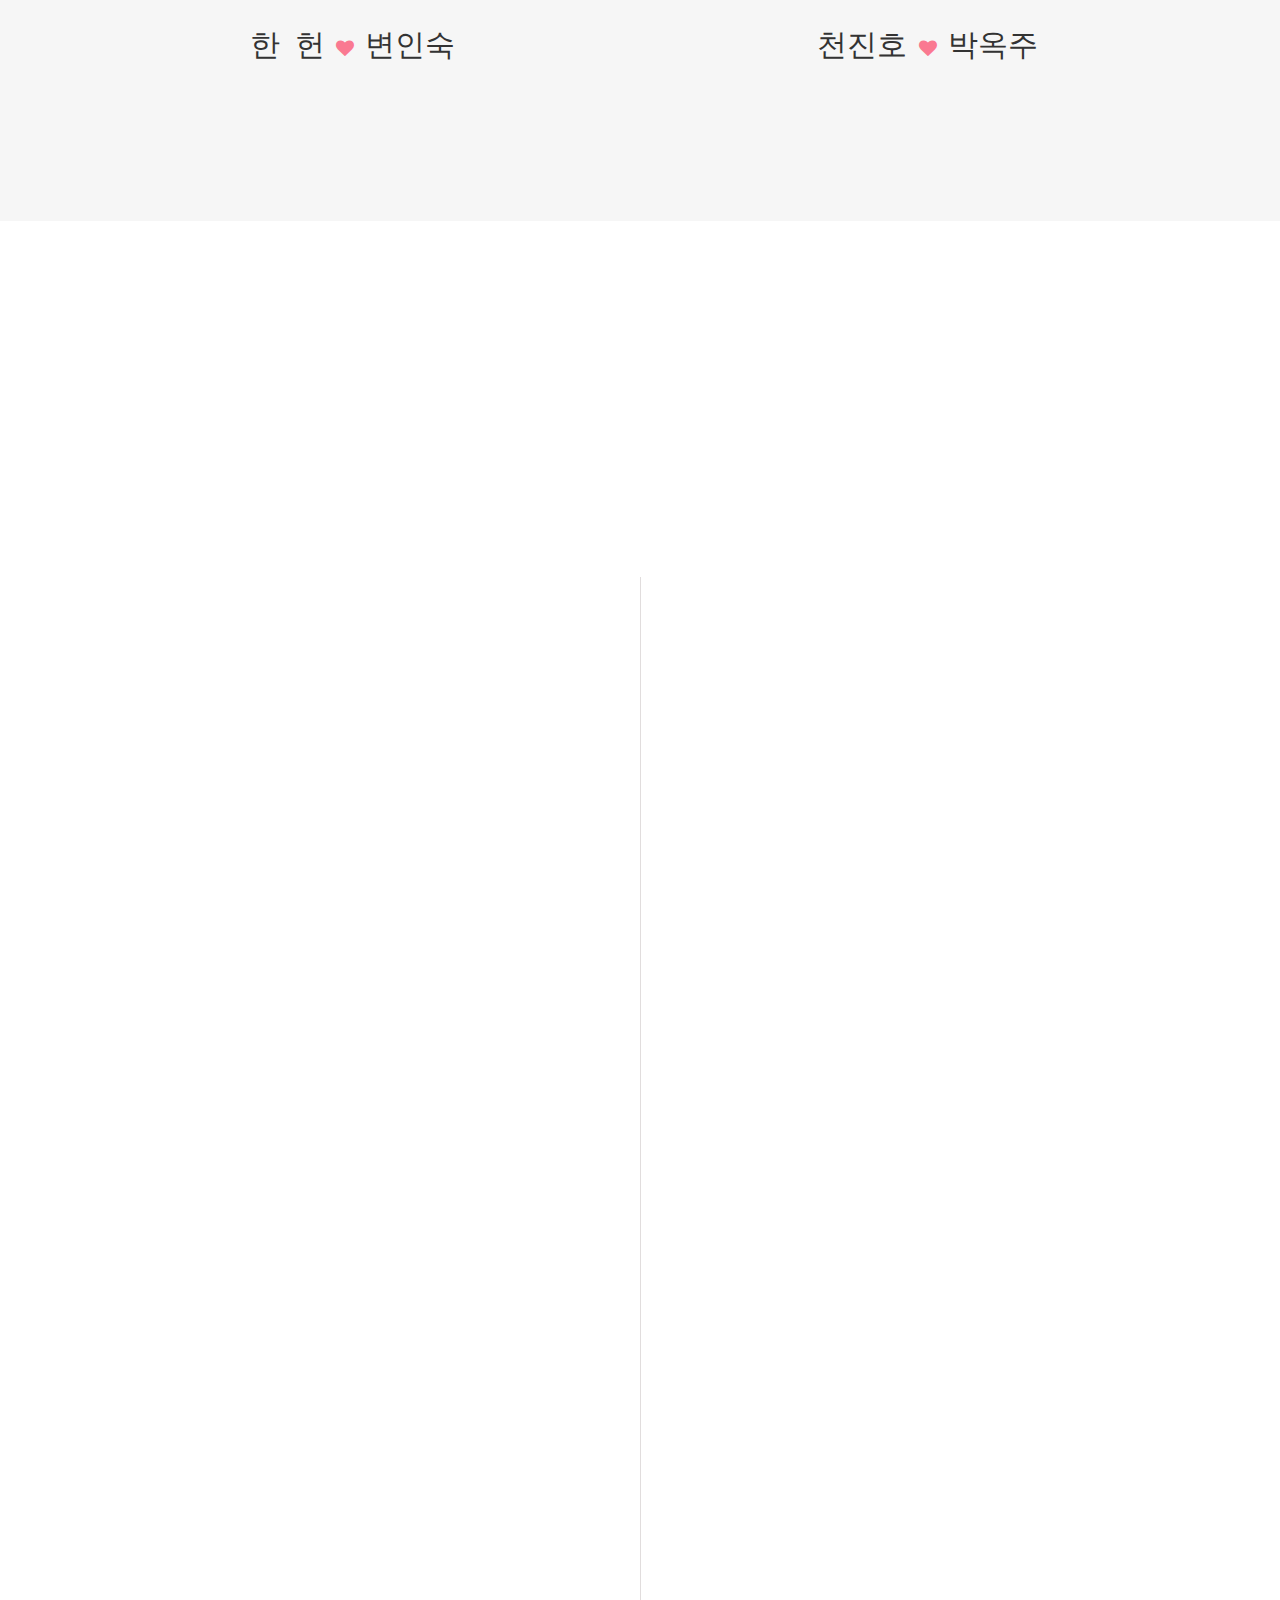
==== commit 0da18847: "gift section button edit" ====
--- a/index.html
+++ b/index.html
@@ -1527,16 +1527,18 @@
                             <!-- Account Button --> 
                             <div id="btnouter" style="margin-bottom: 15px;">
                                 <div class="btninner">
-                                    <button>
+                                    <button class="kakaopaybtn">
                                         <a href="https://qr.kakaopay.com/281006011160391401003005">
-                                            <img src="/wedding-invitation/images/pattern/kakaopay-btn.png">
+                                            <img src="/wedding-invitation/images/pattern/kakao-small-icon.png" style="width: 18px; margin-right: 3px; margin-bottom: 2px;">
+                                            카카오페이 송금
                                         </a>
                                     </button>
                                 </div>
                                 <div class="btninner">
-                                    <button id="copybtn1" onclick="copyToClipboard()">
-                                        <img src="/wedding-invitation/images/pattern/copy-btn.png">
-                                    </button>     
+                                    <button class="accountbtn" id = "groom1" onclick="copyToClipboard()" >
+                                        <i class="fa fa-copy" style="margin: 0px 5px;"></i>
+                                        계좌번호 복사
+                                    </button>
                                 </div>
                                     
                             </div>
@@ -1580,7 +1582,7 @@
                                     </button>
                                 </div>
                                 <div class="btninner">
-                                    <button class="accountbtn" id = "copybtn2" onclick="copyToClipboard()" >
+                                    <button class="accountbtn" id = "bride1" onclick="copyToClipboard()" >
                                         <i class="fa fa-copy" style="margin: 0px 5px;"></i>
                                         계좌번호 복사
                                     </button>
@@ -1819,13 +1821,13 @@
                 document.body.removeChild(t);
             }
             
-            $('#copybtn1').click(function() {
-                copyToClipboard('신한은행 110355642330 천현정');
+            $('#groom1').click(function() {
+                copyToClipboard('농협 3021260604991 한영후');
                 alert('계좌번호가 복사되었습니다');
             });
 
-            $('#copybtn2').click(function() {
-                copyToClipboard('농협 3021260604991 한영후');
+            $('#bride1').click(function() {
+                copyToClipboard('신한은행 110355642330 천현정');
                 alert('계좌번호가 복사되었습니다');
             });
             
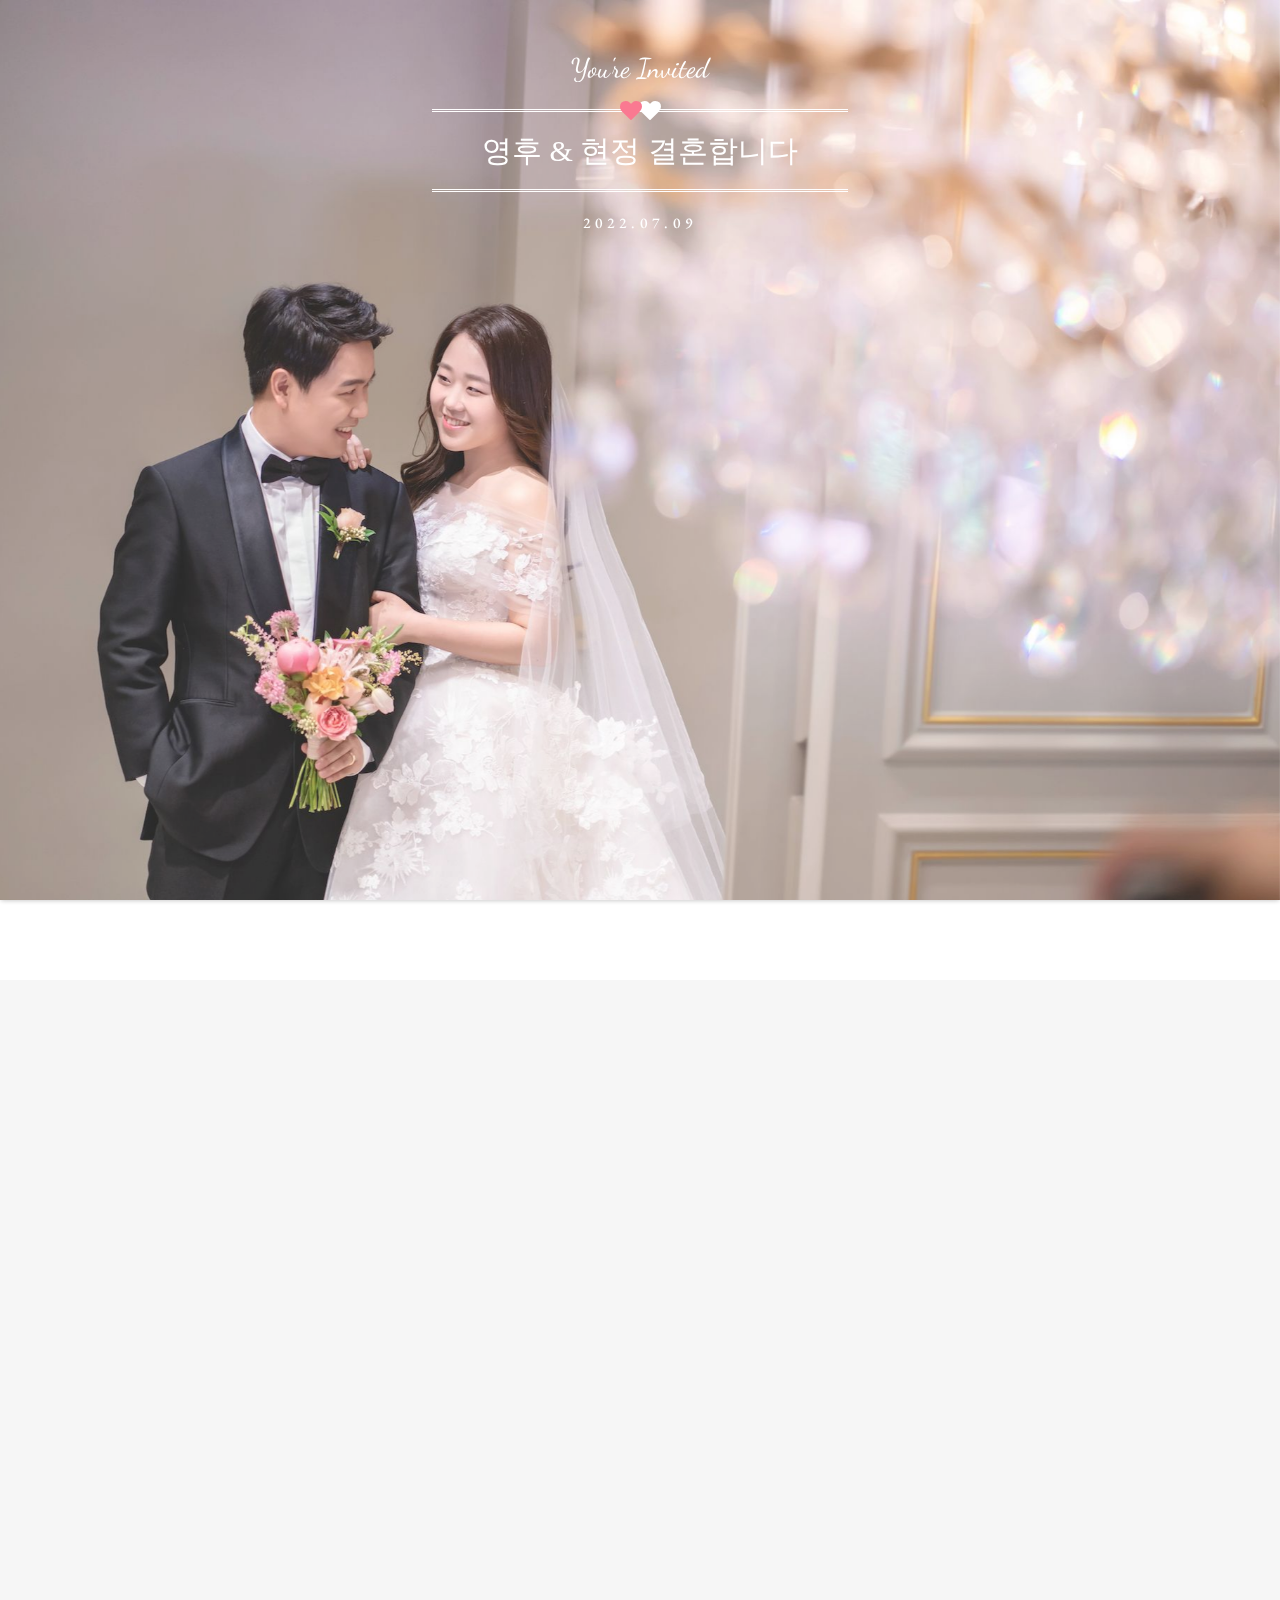
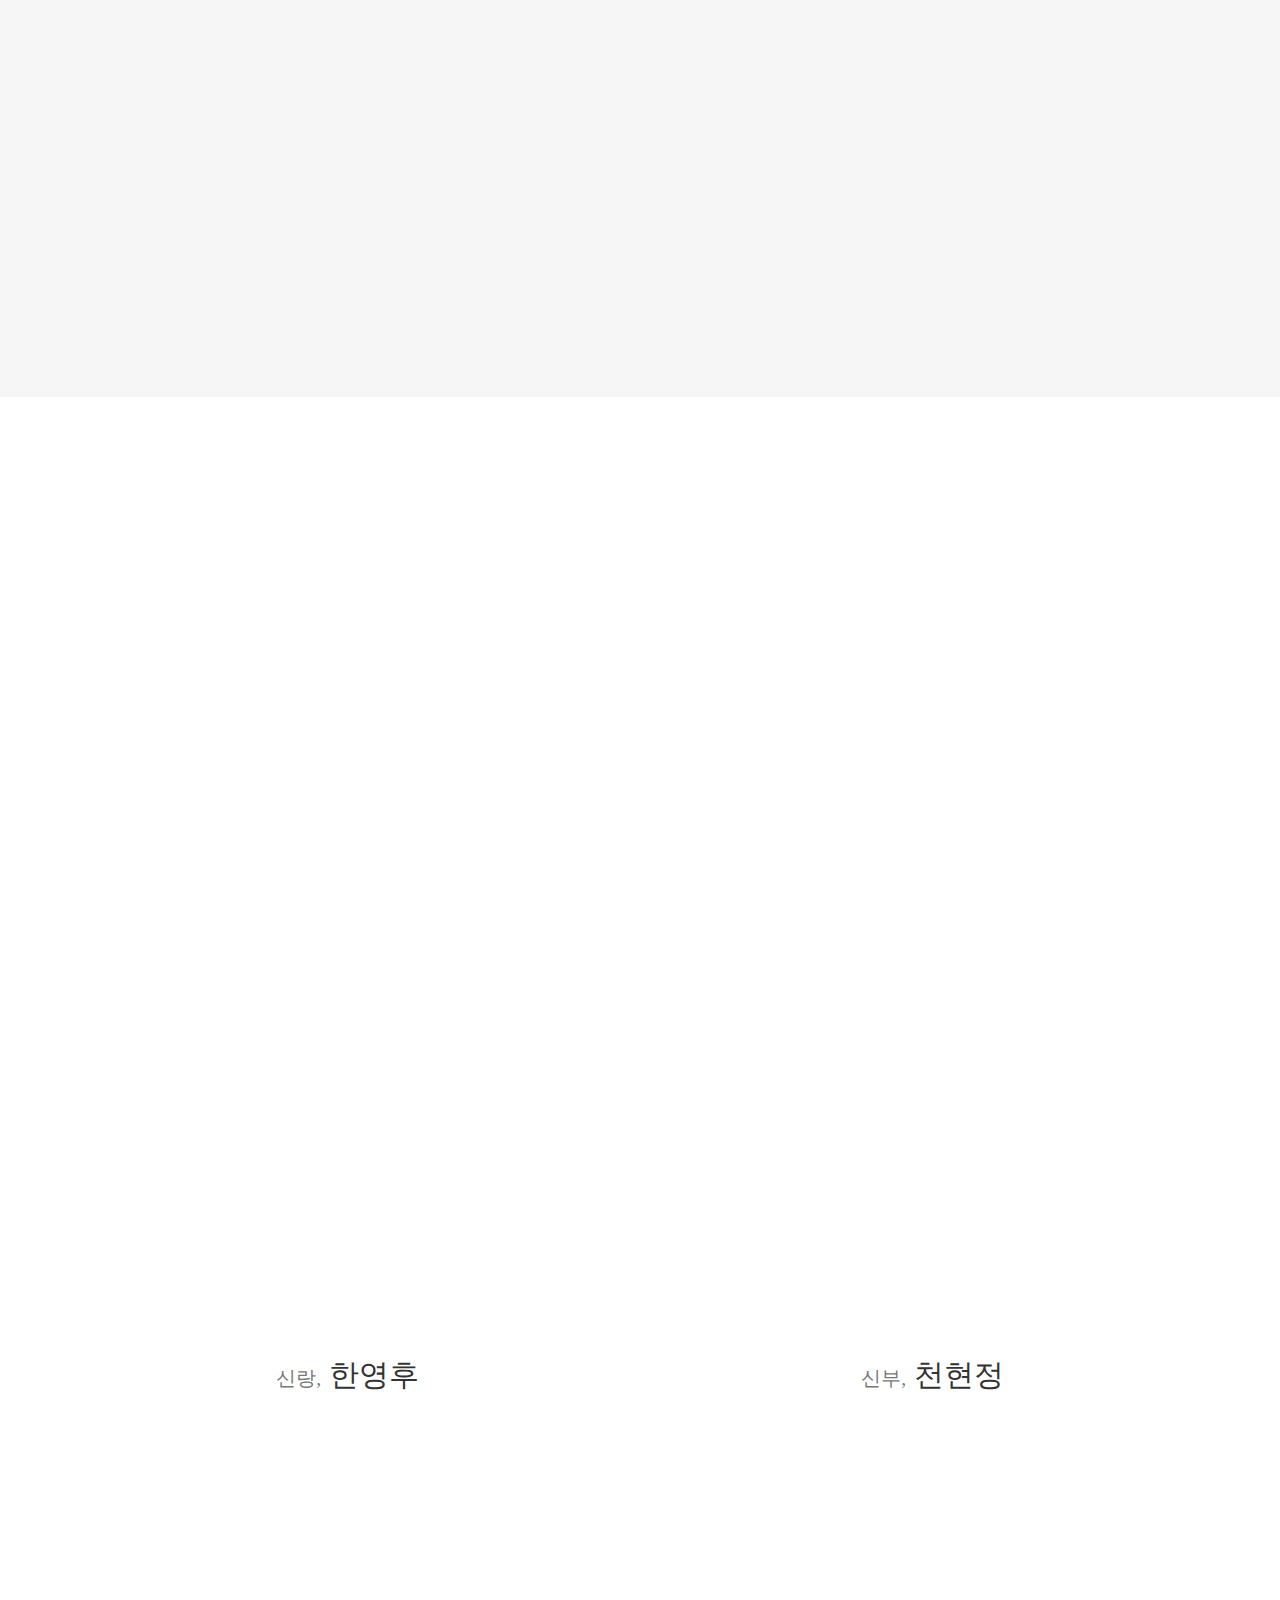
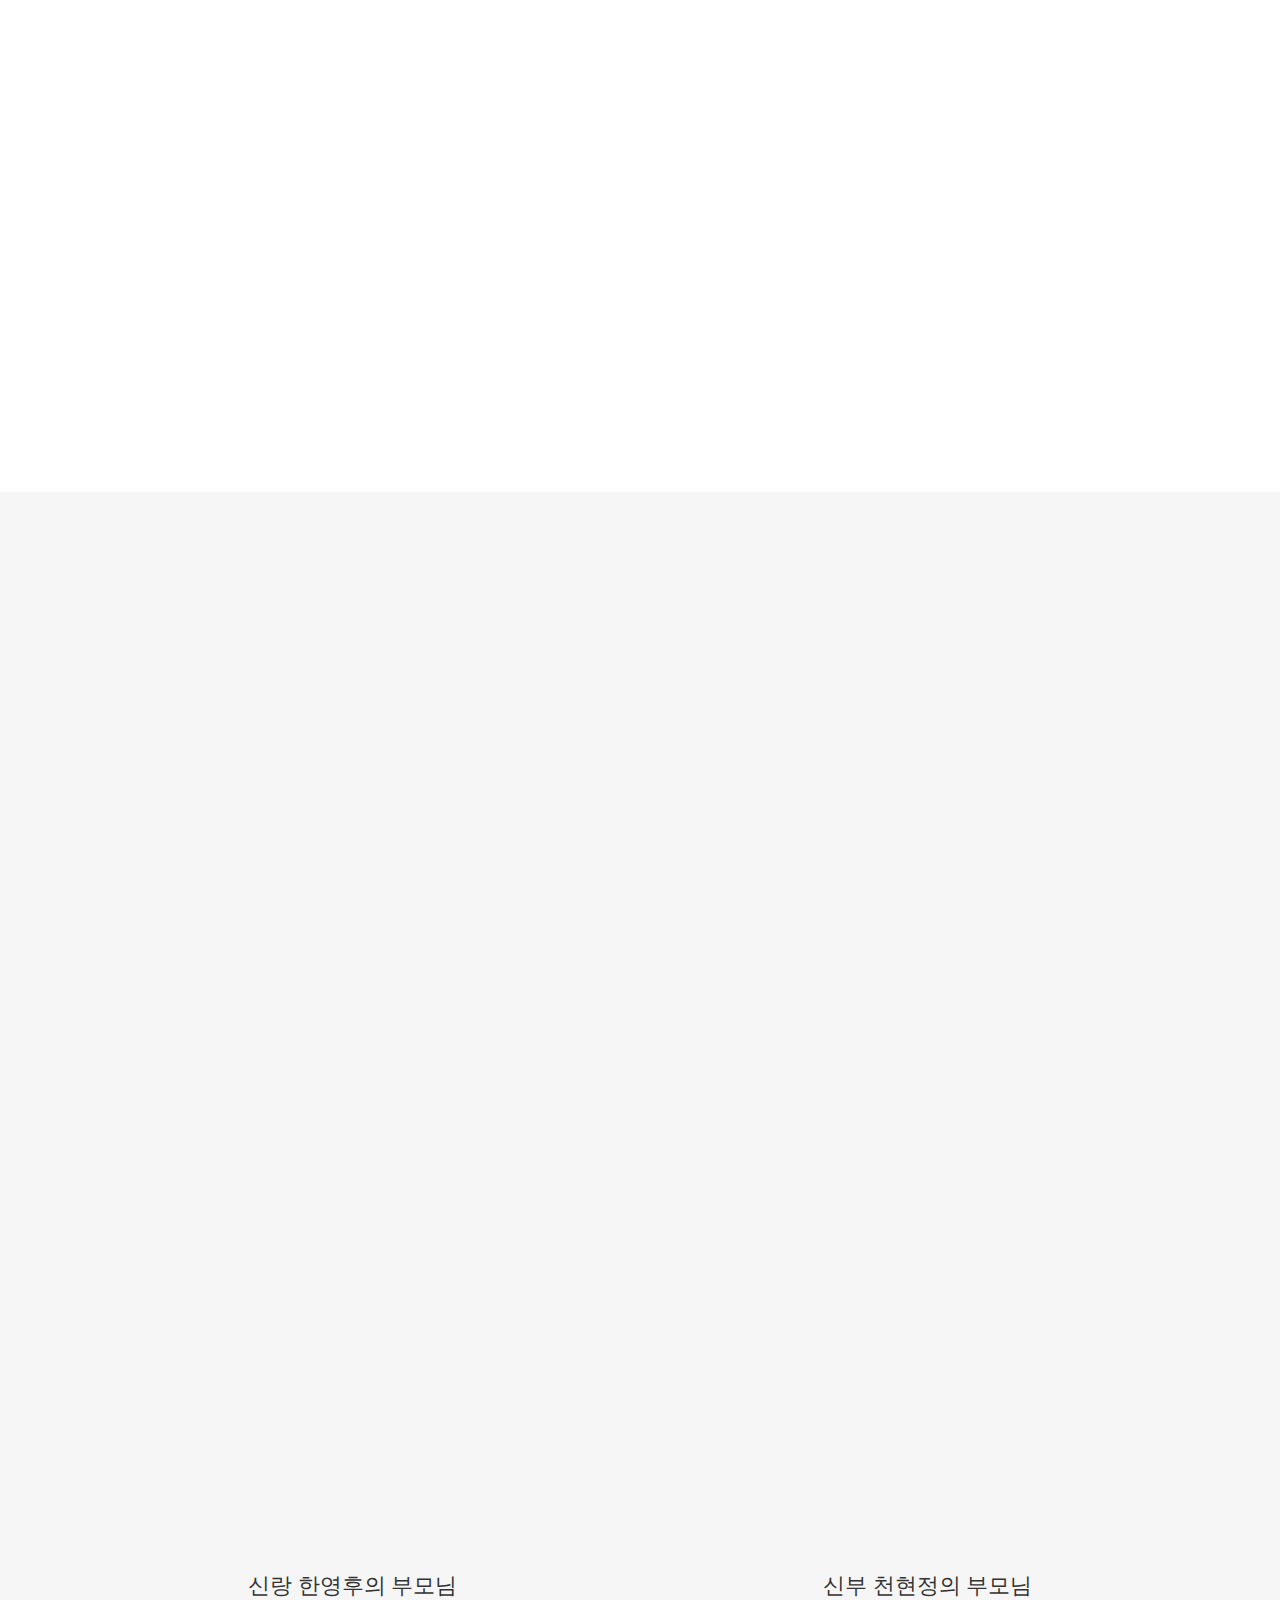
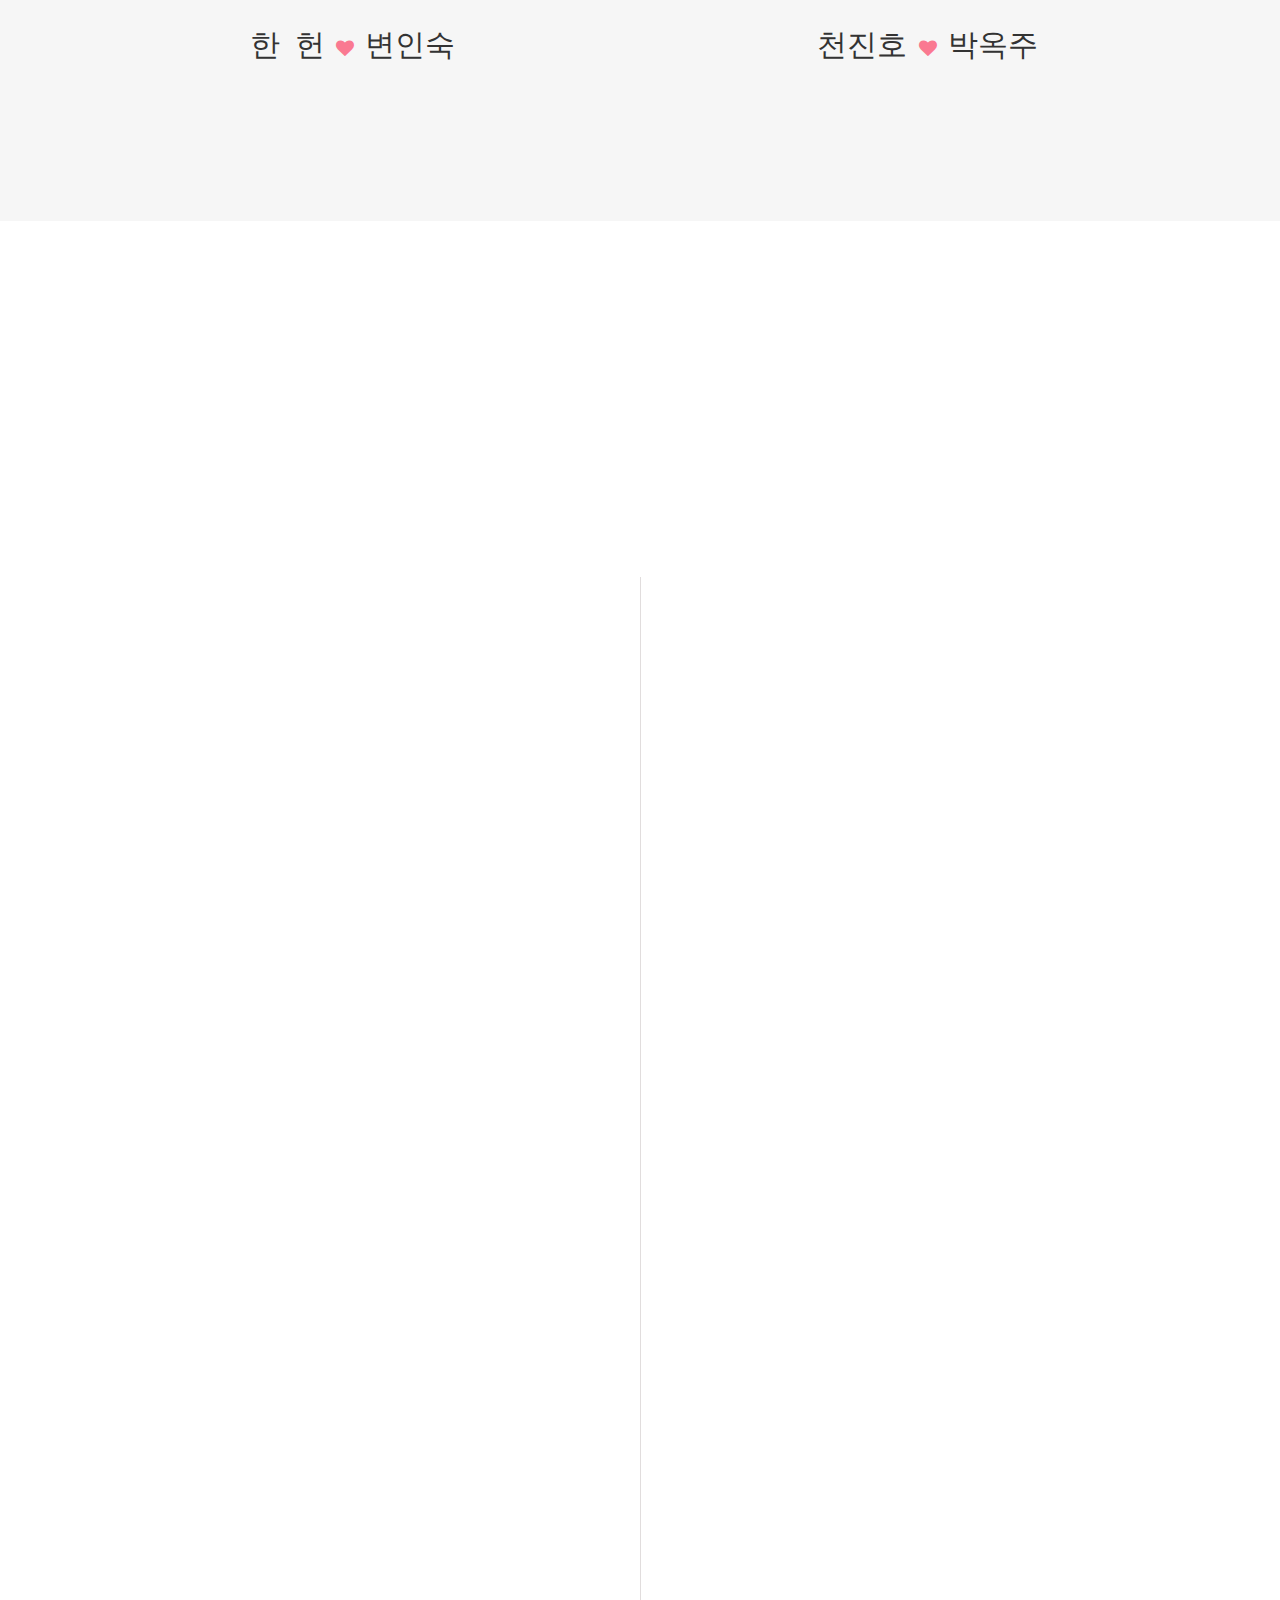
==== commit f3b3d6d1: "gift btn size by media" ====
--- a/index.html
+++ b/index.html
@@ -1520,16 +1520,16 @@
                         <div class="panel1">
                             <!-- Account Info 1 -->
                             <div class="accountinfo">
-                                신한은행 1234567890
+                                농협은행 3021260604991
                                 <span style="float: right; display: inline-block;"><small>신랑,</small>&nbsp;<b>한영후</b></span>
                             </div>
 
                             <!-- Account Button --> 
-                            <div id="btnouter" style="margin-bottom: 15px;">
+                            <div id="btnouter">
                                 <div class="btninner">
                                     <button class="kakaopaybtn">
                                         <a href="https://qr.kakaopay.com/281006011160391401003005">
-                                            <img src="/wedding-invitation/images/pattern/kakao-small-icon.png" style="width: 18px; margin-right: 3px; margin-bottom: 2px;">
+                                            <img src="/wedding-invitation/images/pattern/kakao-small-icon.png">
                                             카카오페이 송금
                                         </a>
                                     </button>
@@ -1549,9 +1549,26 @@
                             <div class="accountinfo">
                                 신한은행 1234567890 
                                 <span style="float: right; display: inline-block;"><small>아버지,</small>&nbsp;<b>한 헌</b></span>
-                                
-
-                            </div>
+                            </div>
+                            <!-- Account Button --> 
+                            <div id="btnouter">
+                                <div class="btninner">
+                                    <button class="kakaopaybtn">
+                                        <a href="https://qr.kakaopay.com/281006011160391401003005">
+                                            <img src="/wedding-invitation/images/pattern/kakao-small-icon.png">
+                                            카카오페이 송금
+                                        </a>
+                                    </button>
+                                </div>
+                                <div class="btninner">
+                                    <button class="accountbtn" id = "groom2" onclick="copyToClipboard()" >
+                                        <i class="fa fa-copy" style="margin: 0px 5px;"></i>
+                                        계좌번호 복사
+                                    </button>
+                                </div>
+                                    
+                            </div>
+                            
                             <!-- Dashed Line -->
                             <hr style="border: 0.5px dashed #d3dae4; margin: 0px;">
                             <!-- Account Info 3-->
@@ -1559,6 +1576,24 @@
                                 신한은행 1234567890 
                                 <span style="float: right; display: inline-block;"><small>어머니,</small>&nbsp;<b>변인숙</b></span>
                             </div>
+                            <!-- Account Button --> 
+                            <div id="btnouter">
+                                <div class="btninner">
+                                    <button class="kakaopaybtn">
+                                        <a href="https://qr.kakaopay.com/281006011160391401003005">
+                                            <img src="/wedding-invitation/images/pattern/kakao-small-icon.png">
+                                            카카오페이 송금
+                                        </a>
+                                    </button>
+                                </div>
+                                <div class="btninner">
+                                    <button class="accountbtn" id = "groom3" onclick="copyToClipboard()" >
+                                        <i class="fa fa-copy" style="margin: 0px 5px;"></i>
+                                        계좌번호 복사
+                                    </button>
+                                </div>
+                                    
+                            </div>
 
                         </div>   
                     </div>
@@ -1569,14 +1604,15 @@
                         <div class="panel2">
                             <!-- Account Info 1 -->
                             <div class="accountinfo">
-                                신한은행 1234567890
+                                신한은행 110355642330
                                 <span style="float: right; display: inline-block;"><small>신부,</small>&nbsp;<b>천현정</b></span>
                             </div>
-                            <div id="btnouter" style="margin-bottom: 15px;">
+                            <!-- Account Button --> 
+                            <div id="btnouter">
                                 <div class="btninner">
                                     <button class="kakaopaybtn">
                                         <a href="https://qr.kakaopay.com/281006011160391401003005">
-                                            <img src="/wedding-invitation/images/pattern/kakao-small-icon.png" style="width: 18px; margin-right: 3px; margin-bottom: 2px;">
+                                            <img src="/wedding-invitation/images/pattern/kakao-small-icon.png">
                                             카카오페이 송금
                                         </a>
                                     </button>
@@ -1595,6 +1631,23 @@
                             <div class="accountinfo">
                                 국민은행 1234567890
                                 <span style="float: right; display: inline-block;"><small>아버지,</small>&nbsp;<b>천진호</b></span>
+                            </div>
+                            <!-- Account Button --> 
+                            <div id="btnouter">
+                                <div class="btninner">
+                                    <button class="kakaopaybtn">
+                                        <a href="https://qr.kakaopay.com/281006011160391401003005">
+                                            <img src="/wedding-invitation/images/pattern/kakao-small-icon.png">
+                                            카카오페이 송금
+                                        </a>
+                                    </button>
+                                </div>
+                                <div class="btninner">
+                                    <button class="accountbtn" id = "bride2" onclick="copyToClipboard()" >
+                                        <i class="fa fa-copy" style="margin: 0px 5px;"></i>
+                                        계좌번호 복사
+                                    </button>
+                                </div>
                                 
                             </div>
                             <!-- Dashed Line -->
@@ -1603,6 +1656,23 @@
                             <div class="accountinfo">
                                 국민은행 1234567890
                                 <span style="float: right; display: inline-block;"><small>어머니,</small>&nbsp;<b>박옥주</b></span>
+                            </div>
+                            <!-- Account Button --> 
+                            <div id="btnouter">
+                                <div class="btninner">
+                                    <button class="kakaopaybtn">
+                                        <a href="https://qr.kakaopay.com/281006011160391401003005">
+                                            <img src="/wedding-invitation/images/pattern/kakao-small-icon.png">
+                                            카카오페이 송금
+                                        </a>
+                                    </button>
+                                </div>
+                                <div class="btninner">
+                                    <button class="accountbtn" id = "bride3" onclick="copyToClipboard()" >
+                                        <i class="fa fa-copy" style="margin: 0px 5px;"></i>
+                                        계좌번호 복사
+                                    </button>
+                                </div>
                                 
                             </div>
                         </div>
@@ -1826,8 +1896,28 @@
                 alert('계좌번호가 복사되었습니다');
             });
 
+            $('#groom2').click(function() {
+                copyToClipboard('신한은행 1234567890 한 헌');
+                alert('계좌번호가 복사되었습니다');
+            })
+
+            $('#groom3').click(function() {
+                copyToClipboard('신한은행 1234567890 변인숙');
+                alert('계좌번호가 복사되었습니다');
+            })
+
             $('#bride1').click(function() {
                 copyToClipboard('신한은행 110355642330 천현정');
+                alert('계좌번호가 복사되었습니다');
+            });
+
+            $('#bride2').click(function() {
+                copyToClipboard('국민은행 1234567890 천진호');
+                alert('계좌번호가 복사되었습니다');
+            });
+
+            $('#bride3').click(function() {
+                copyToClipboard('국민은행 1234567890 박옥주');
                 alert('계좌번호가 복사되었습니다');
             });
             
--- a/css/style.css
+++ b/css/style.css
@@ -3211,8 +3211,8 @@
   }
 
 .kakaopaybtn {
-	background-color: #FFEC00 ; /* kakao yellow */
-	color: #2d2926;
+	background-color: #FEE500 ; /* kakao yellow */
+	color: #191919;
 	border: none;
 	border-radius: 40px;
 	text-align: center;
@@ -3220,13 +3220,21 @@
 	font-size: 15px;
 	width: 180px;
 	padding: 15px 0px;
-	margin: 0px 10px 10px 0px;
-	
+}
+
+.kakaopaybtn img{
+	width: 18px; 
+	margin-right: 3px; 
+	margin-bottom: 2px;
+}
+
+.kakaopaybtn a{
+	color: #191919;
 }
 
 .accountbtn {
-	background-color: #fff ; /* kakao yellow */
-	color: #2d2926;
+	background-color: #fff ;
+	color: #191919;
 	border: none;
 	border-radius: 40px;
 	text-align: center;
@@ -3234,14 +3242,14 @@
 	font-size: 15px;
 	width: 180px;
 	padding: 15px 0px;
-	margin: 0px 10px 10px 0px;
 	
 }
 
 #btnouter {
-	width: 100%;
-	text-align: center;
-	background-color: transparent;
+	margin-bottom: 25px;
+	display: flex;
+	justify-content: center;
+	align-items: center;
 }
 
 .accountinfo {
@@ -3253,16 +3261,7 @@
 
 .btninner {
 	display: inline-block;
-}
-
-.btninner button{
-	border: none;
-	outline: none;
-}
-
-.btninner button img{
-	width: 150px;
-	height: auto;
+	margin: 0px 20px;
 }
 
 
@@ -4562,18 +4561,34 @@
 }
 
 .accountinfo{
-	padding: 25px 25px 25px 25px;
+	padding: 20px 15px;
 	font-size: 15px;
 }
 
 .kakaopaybtn{
-	font-size: 14px;
-	padding: 13px 0px;
+	font-size: 13px;
+	width: 130px;
+	padding: 12px 0px;
+}
+
+.kakaopaybtn img{
+	width: 13px;
+	margin-right: 1px;
+	margin-bottom: 1px;
 }
 
 .accountbtn{
-	font-size: 14px;
-	padding: 13px 0px;
+	font-size: 13px;
+	width: 130px;
+	padding: 12px 0px;
+}
+
+#btnouter {
+	margin-bottom: 20px;	
+}
+
+.btninner{
+	margin: 0px 5px;
 }
 
 /* ----------------------------------------------*/
@@ -4871,18 +4886,33 @@
 }
 
 .accountinfo{
-	padding: 25px 15px 20px 15px;
-	font-size: 14px;
+	padding: 20px 10px;
+	font-size: 12px;
 }
 
 .kakaopaybtn{
-	font-size: 13px;
-	padding: 12px 0px;
+	font-size: 11px;
+	padding: 10px 0px;
+	width: 110px;
+}
+
+.kakaopaybtn img{
+	width: 10px;
+	margin-bottom: 2px;
 }
 
 .accountbtn{
-	font-size: 13px;
-	padding: 12px 0px;
+	font-size: 11px;
+	width: 110px;
+	padding: 10px 0px;
+}
+
+#btnouter{
+	margin-bottom: 15px;
+}
+
+.btninner{
+	margin: 0px 3px;
 }
 
 #gift-section h3{
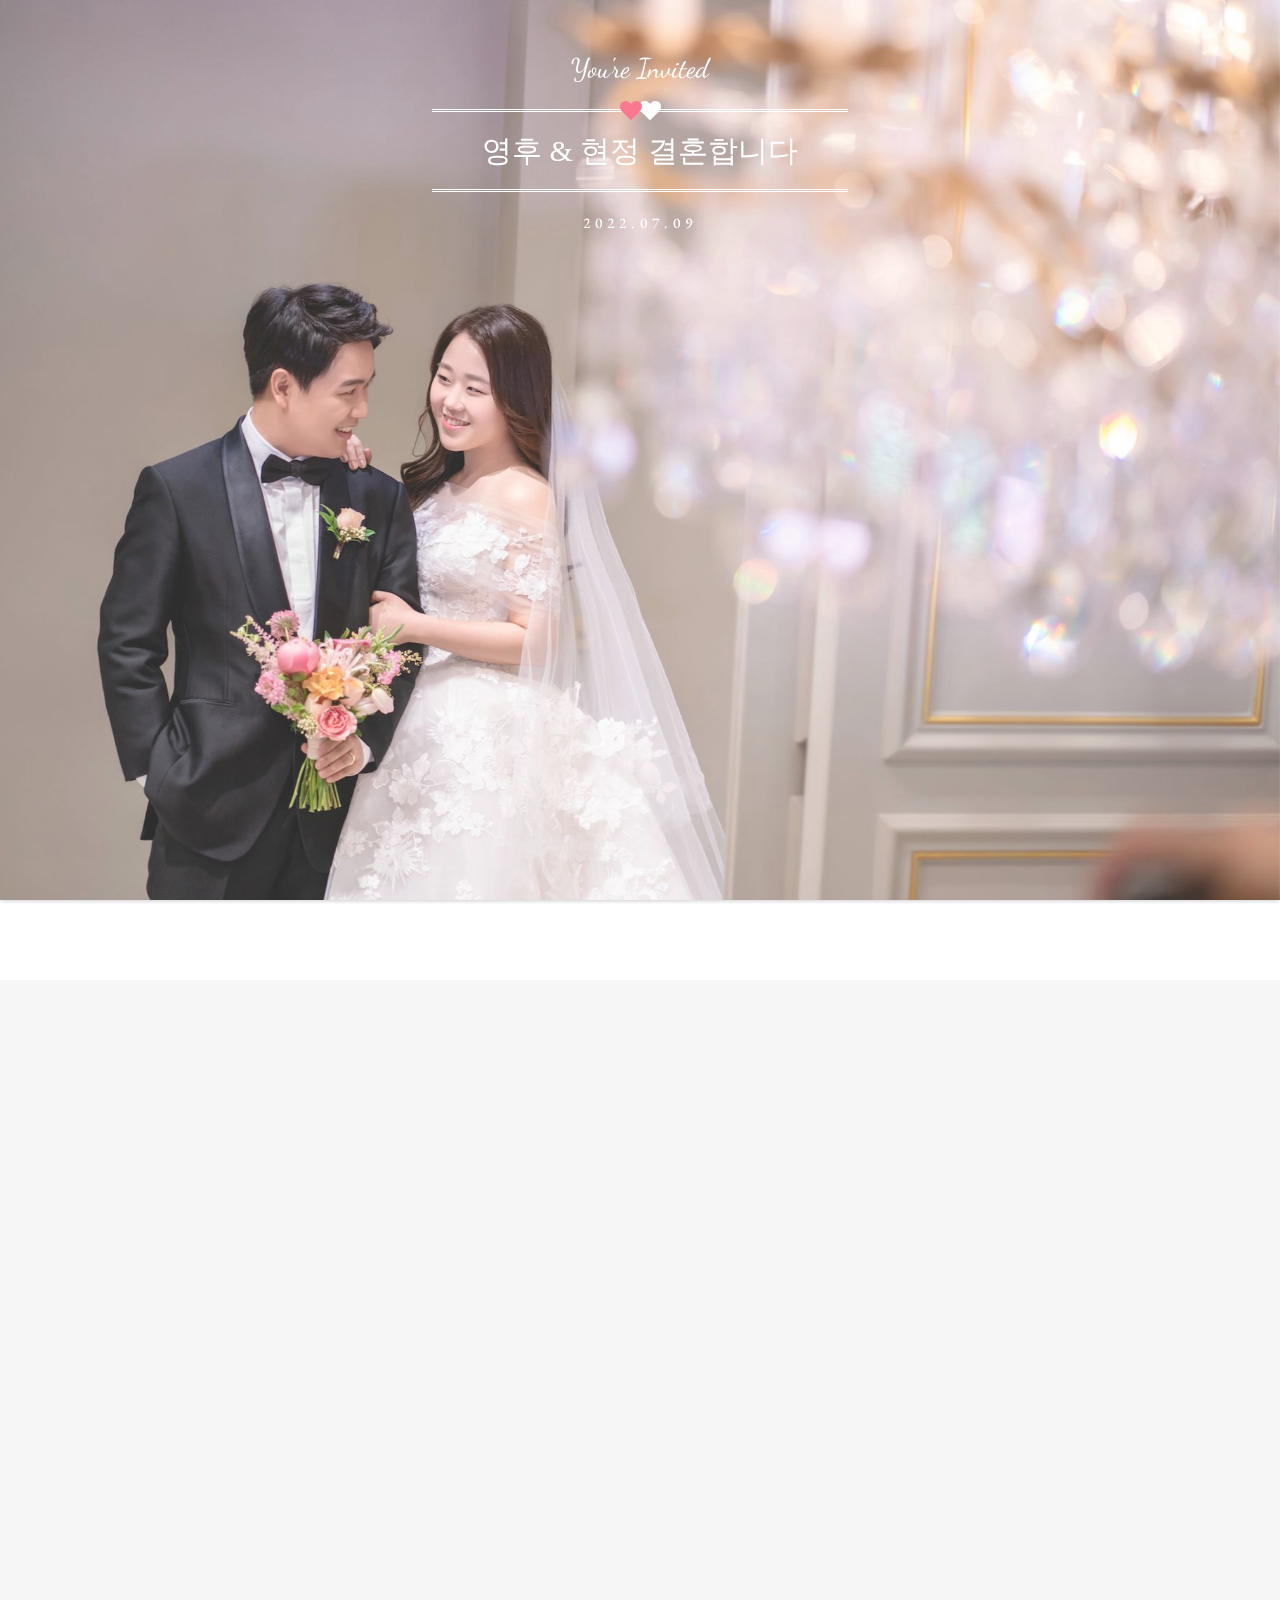
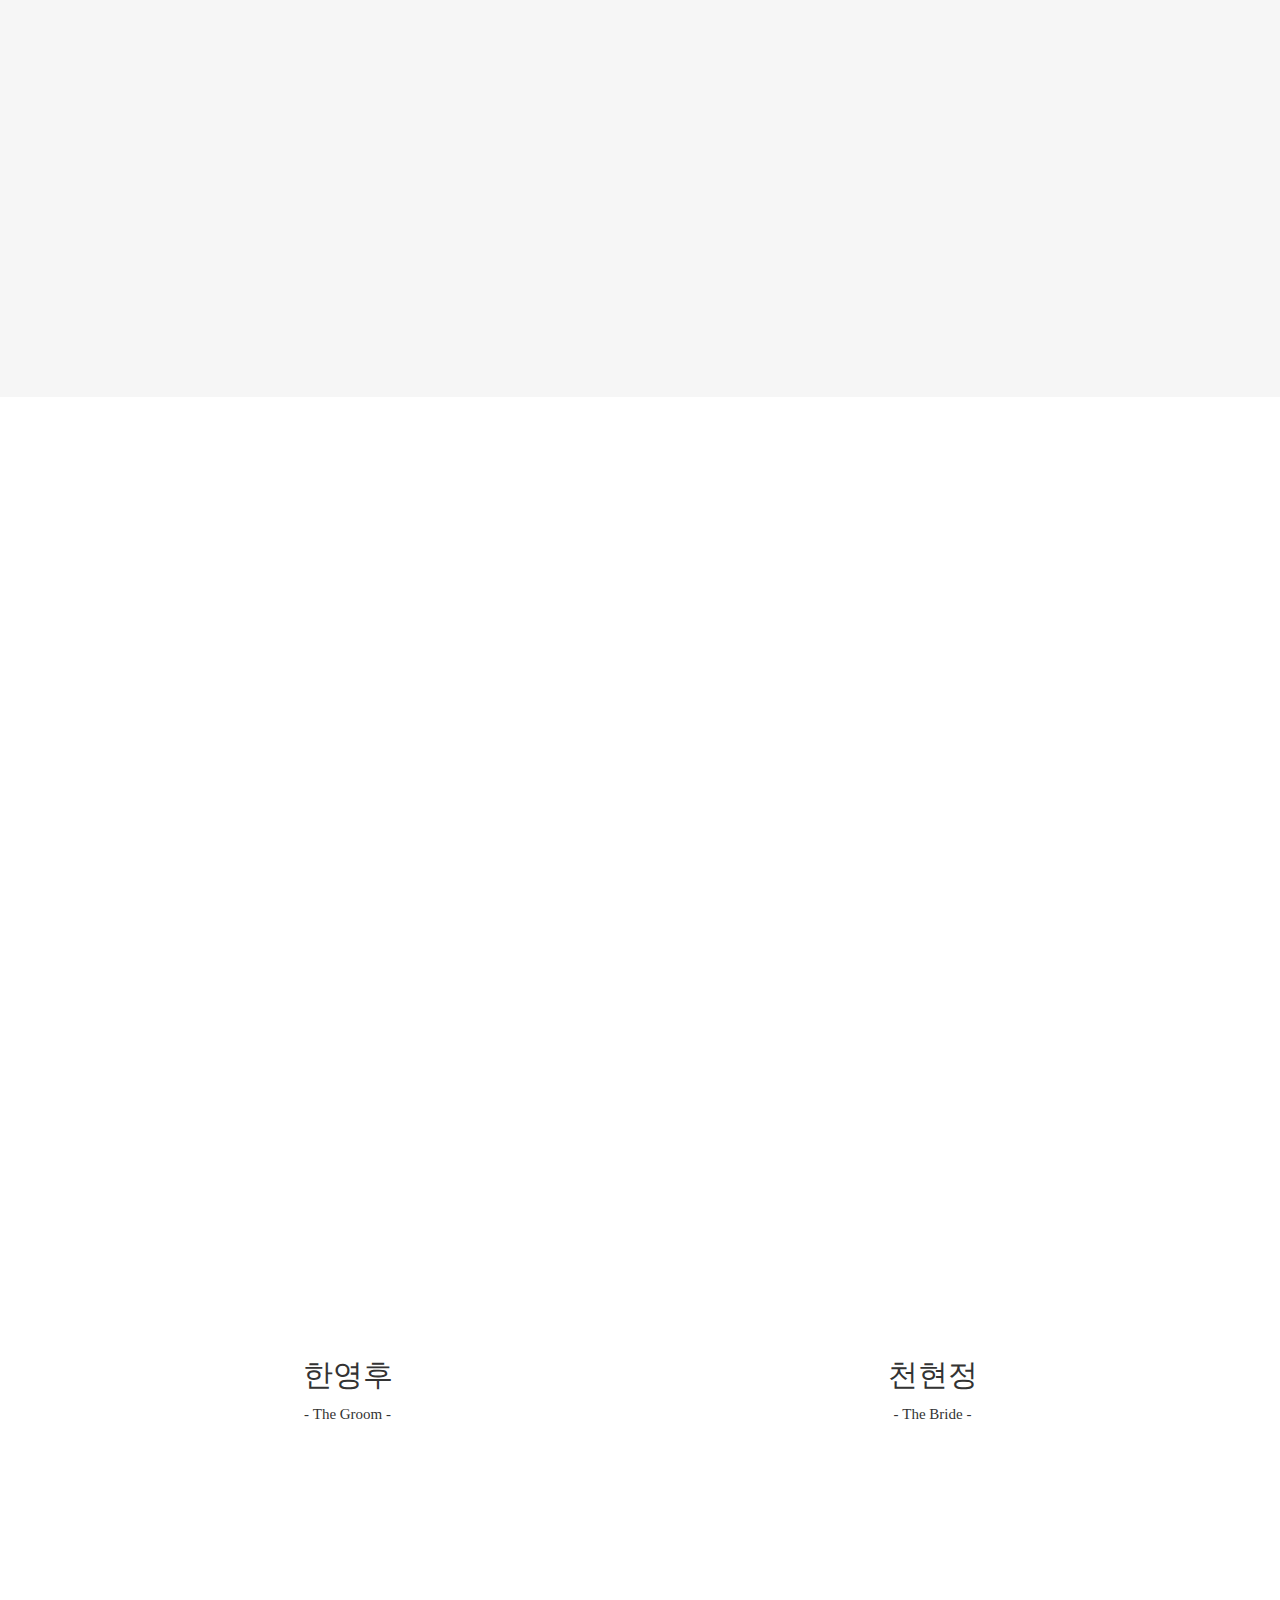
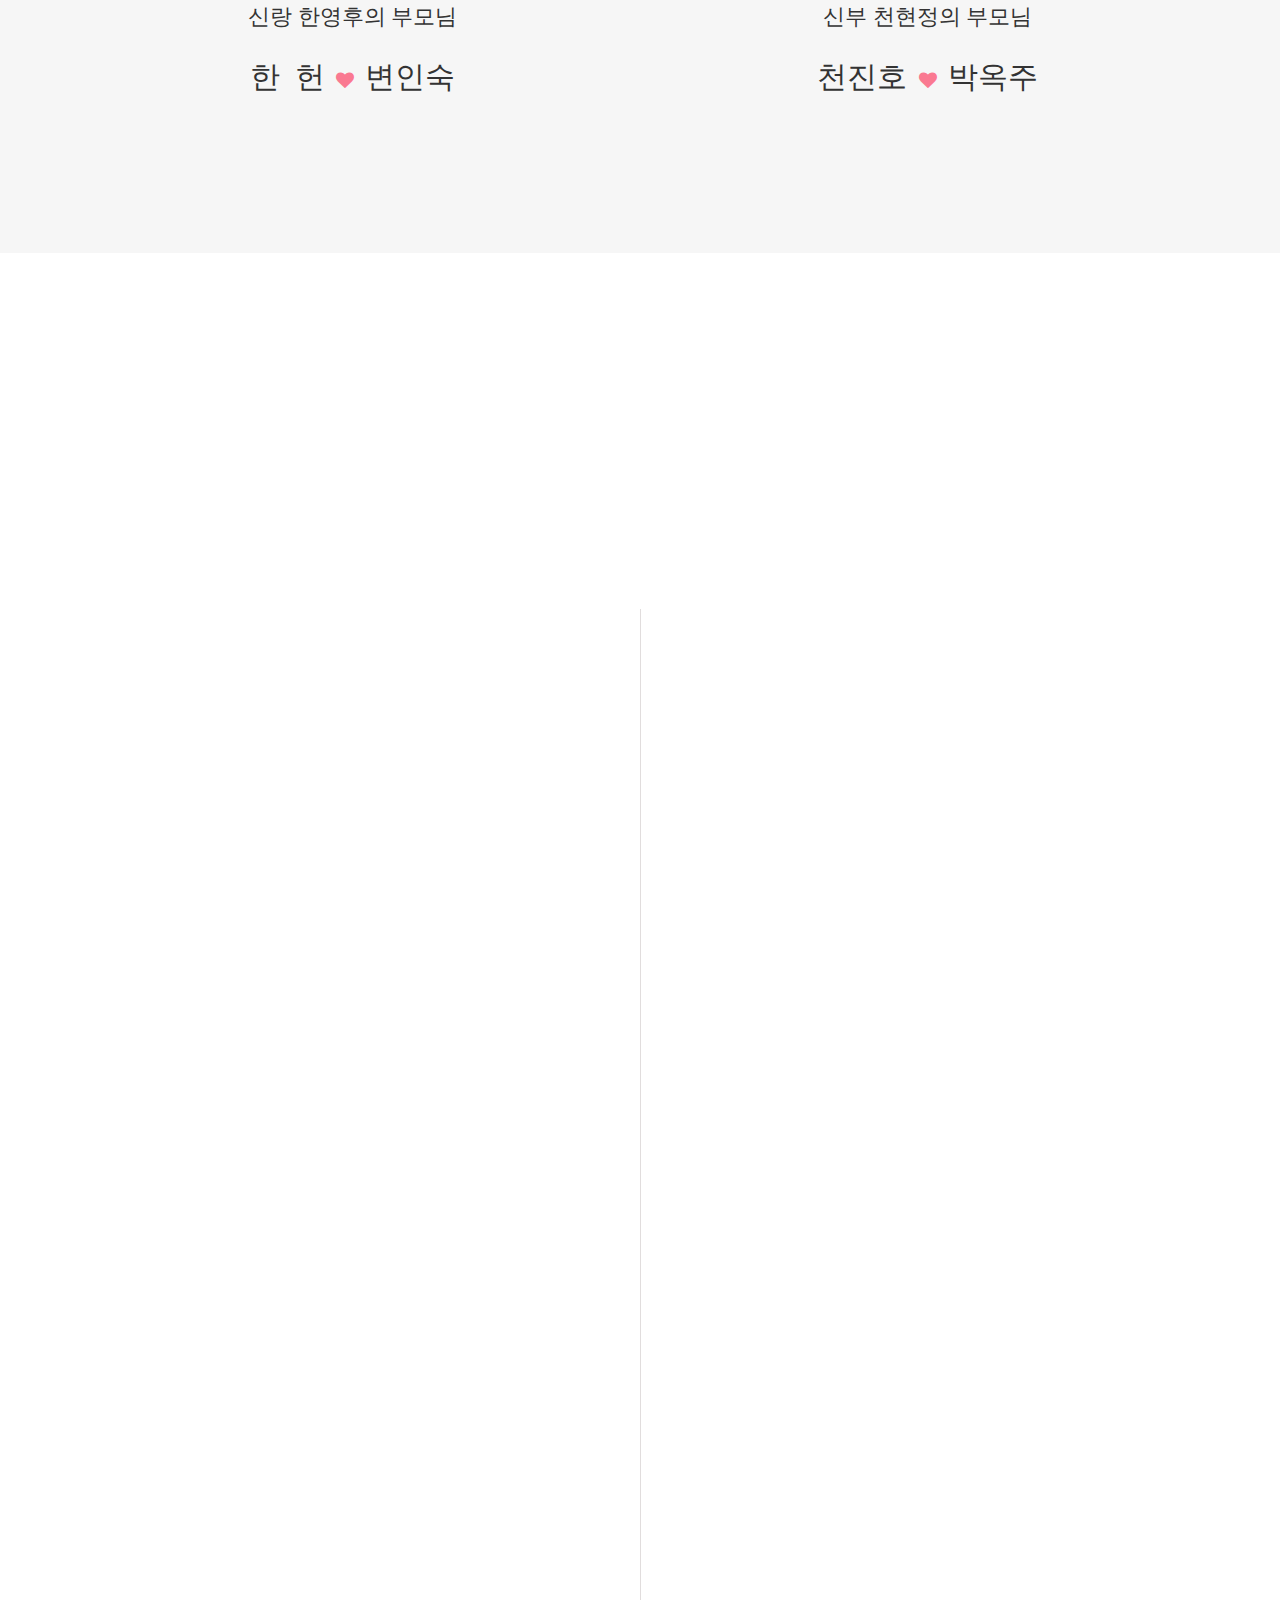
==== commit 3778e1b6: "media max 320 edit" ====
--- a/index.html
+++ b/index.html
@@ -98,7 +98,7 @@
   			<ul class="slides">
     			<li>
                 	<!-- SLIDE IMAGE -->
-                    <div data-stellar-ratio="0.5" class="slide-image" style="background-image:url(images/main.jpeg); background-position:20% 50%;">
+                    <div data-stellar-ratio="0.5" class="slide-image" style="background-image:url(images/main.jpeg); background-position:20% 90%;">
                     </div>
                     
                     <!-- SLIDE OVERLAY -->	
@@ -288,8 +288,8 @@
                             </div><!--END of PHOTO-ITEM-->   
                             
                             <div class="his-her-name">
-                        		<h2 class="text-center"><small>신랑,</small>&nbsp;한영후
-                                    <!--<span class="last-name">The Groom</span>-->
+                        		<h2 class="text-center">한영후
+                                    <span class="last-name">-&nbsp;The Groom&nbsp;-</span>
                                 </h2>
                                                      
                                 
@@ -346,8 +346,8 @@
                             </div><!--END of PHOTO-ITEM-->    
                             
                             <div class="his-her-name">
-                        		<h2 class="text-center"><small>신부,</small>&nbsp;천현정
-                                    <!--<span class="last-name">천진호 · 박옥주의 딸</span>-->
+                        		<h2 class="text-center">천현정
+                                    <span class="last-name">-&nbsp;The Bride&nbsp;-</span>
                                     
                                 </h2>
                                 
--- a/css/style.css
+++ b/css/style.css
@@ -1510,6 +1510,7 @@
 	height:8px;
 	display:inline-block;
 	border-top:solid 1px #FFF;
+	opacity: 0.7;
 }
 
 .grey-line{
@@ -2676,7 +2677,7 @@
 	font-size: 23px;
 	color: #fff;
 	letter-spacing: 2px;
-	margin-top: 5px
+	margin-top: 5px;
 }
 
 #footer-couple-name{
@@ -2815,11 +2816,10 @@
 }
 
 .his-her-name .last-name{
-	font-family: 'MaruBuri', serif; 
+	font-family: 'MaruBuriExtraLight', serif;
 	font-size:15px; 
 	display:block; 
 	margin-top:15px;
-	margin-bottom:25px;
 }
 
 .his-her-name .heart-wrapper{
@@ -3987,6 +3987,10 @@
 	margin-bottom:40px;
 }
 
+.his-her-name .last-name{
+	font-size: 14px;
+}
+
 #couple {
 	padding: 80px 30px 60px 30px;
 }
@@ -4314,6 +4318,10 @@
 	margin-bottom:30px;
 }
 
+.his-her-name .last-name{
+	font-size: 13px;
+}
+
 .parents-name h4{
 	font-size:13px; 
 	margin-top:30px; 
@@ -4707,8 +4715,20 @@
 }
 
 /* LOGO */
+
+#nav-bar.fluid-width #nav-wrapper,
+#nav-bar.fixed-width #nav-wrapper{
+	padding:15px 15px;
+	bottom: 15px;
+	/* padding: 20px 30px */
+}
+
 .mobile-logo{
-	font-size: 14px;
+	font-size: 13px;
+}
+
+#mobile-nav{
+	font-size: 15px;
 }
 
 /* 06.5.6 Save The Date Title */
@@ -4754,15 +4774,19 @@
 	margin-bottom:30px;
 }
 
+.his-her-name .last-name{
+	font-size: 11px;
+}
+
 .parents-name h4{
 	font-size:11px; 
-	margin-top:25px; 
-	margin-bottom:15px;
+	margin-top:20px; 
+	margin-bottom:10px;
 	font-family: 'MaruBuriLight', serif;
 }
 
 .parents-name h3{
-	font-size:14px; 
+	font-size:13px; 
 	margin-top:12px; 
 	margin-bottom:30px;
 	font-family: 'MaruBuriSemiBold', serif;
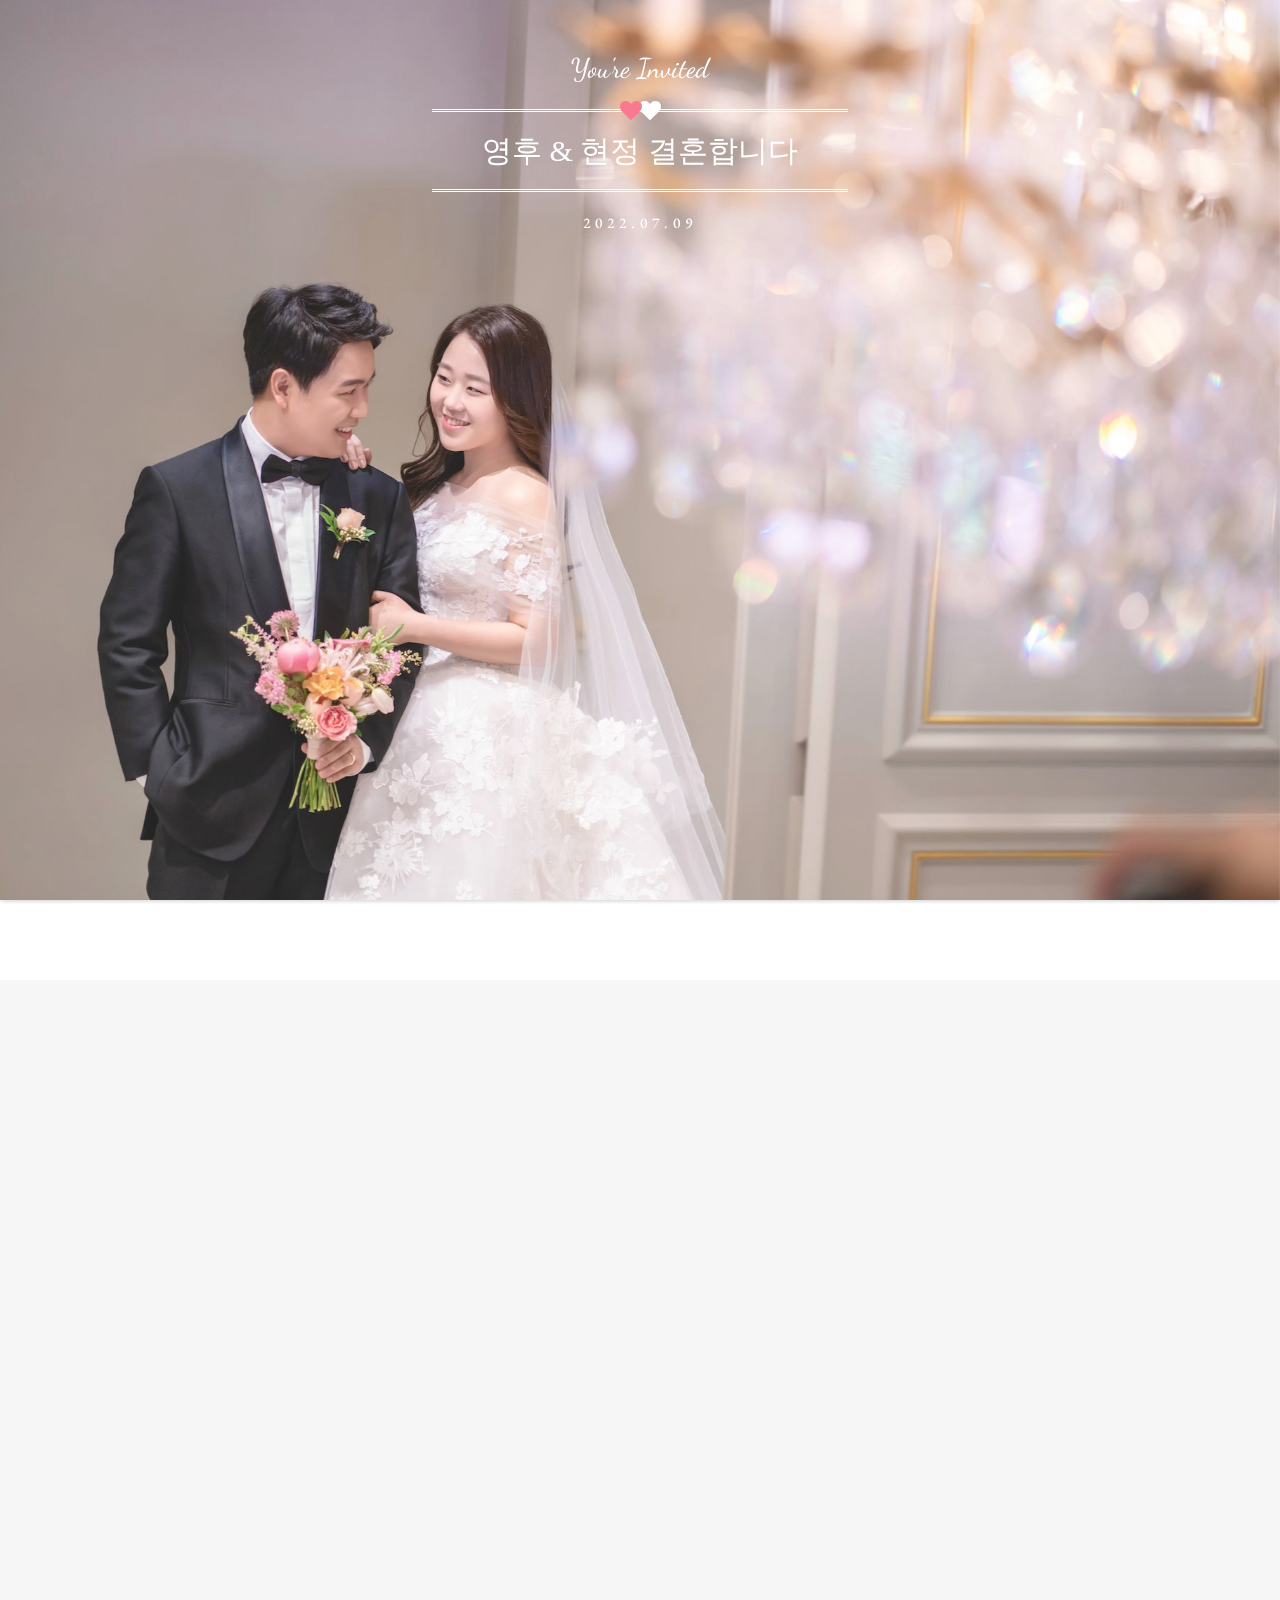
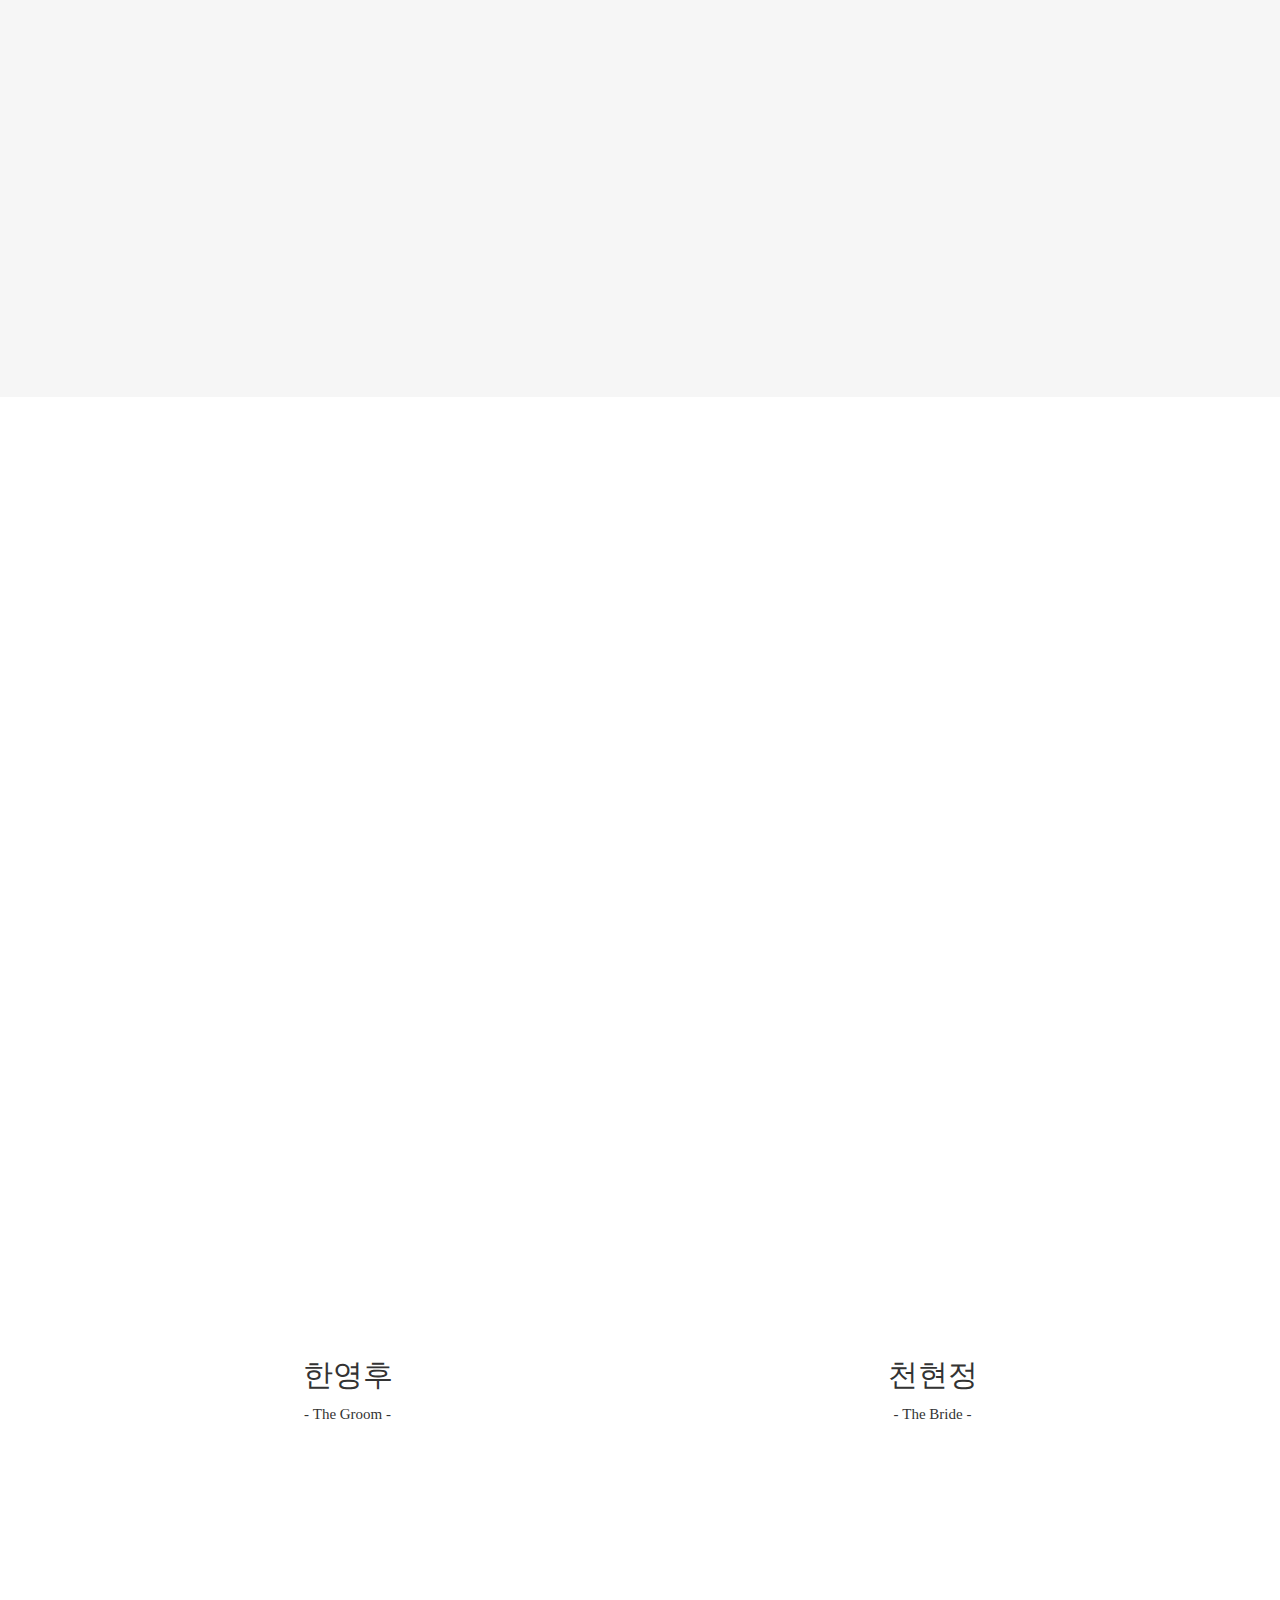
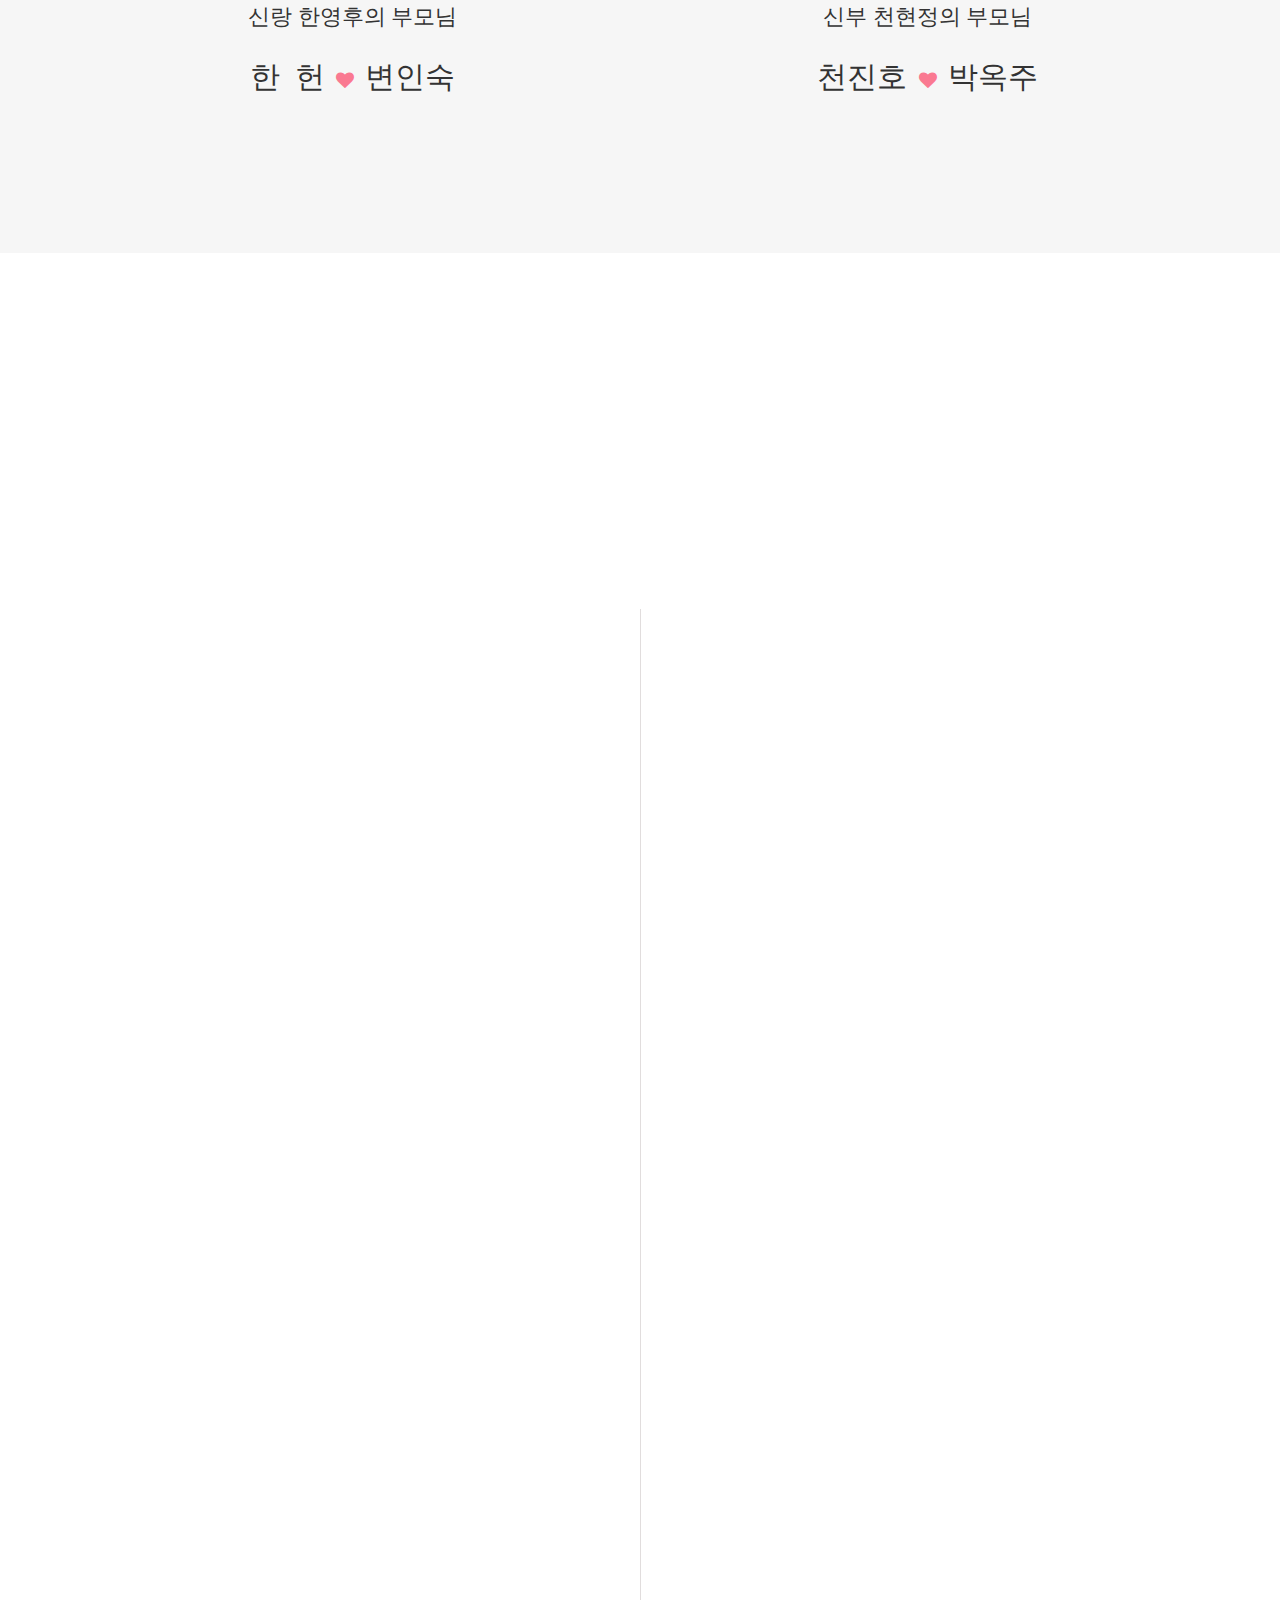
==== commit d583bf2f: "kakao qr link" ====
--- a/index.html
+++ b/index.html
@@ -1528,7 +1528,7 @@
                             <div id="btnouter">
                                 <div class="btninner">
                                     <button class="kakaopaybtn">
-                                        <a href="https://qr.kakaopay.com/281006011160391401003005">
+                                        <a href="https://qr.kakaopay.com/Ej9P3yBUM">
                                             <img src="/wedding-invitation/images/pattern/kakao-small-icon.png">
                                             카카오페이 송금
                                         </a>
@@ -1611,7 +1611,7 @@
                             <div id="btnouter">
                                 <div class="btninner">
                                     <button class="kakaopaybtn">
-                                        <a href="https://qr.kakaopay.com/281006011160391401003005">
+                                        <a href="https://qr.kakaopay.com/FTfVKHJcJ">
                                             <img src="/wedding-invitation/images/pattern/kakao-small-icon.png">
                                             카카오페이 송금
                                         </a>
